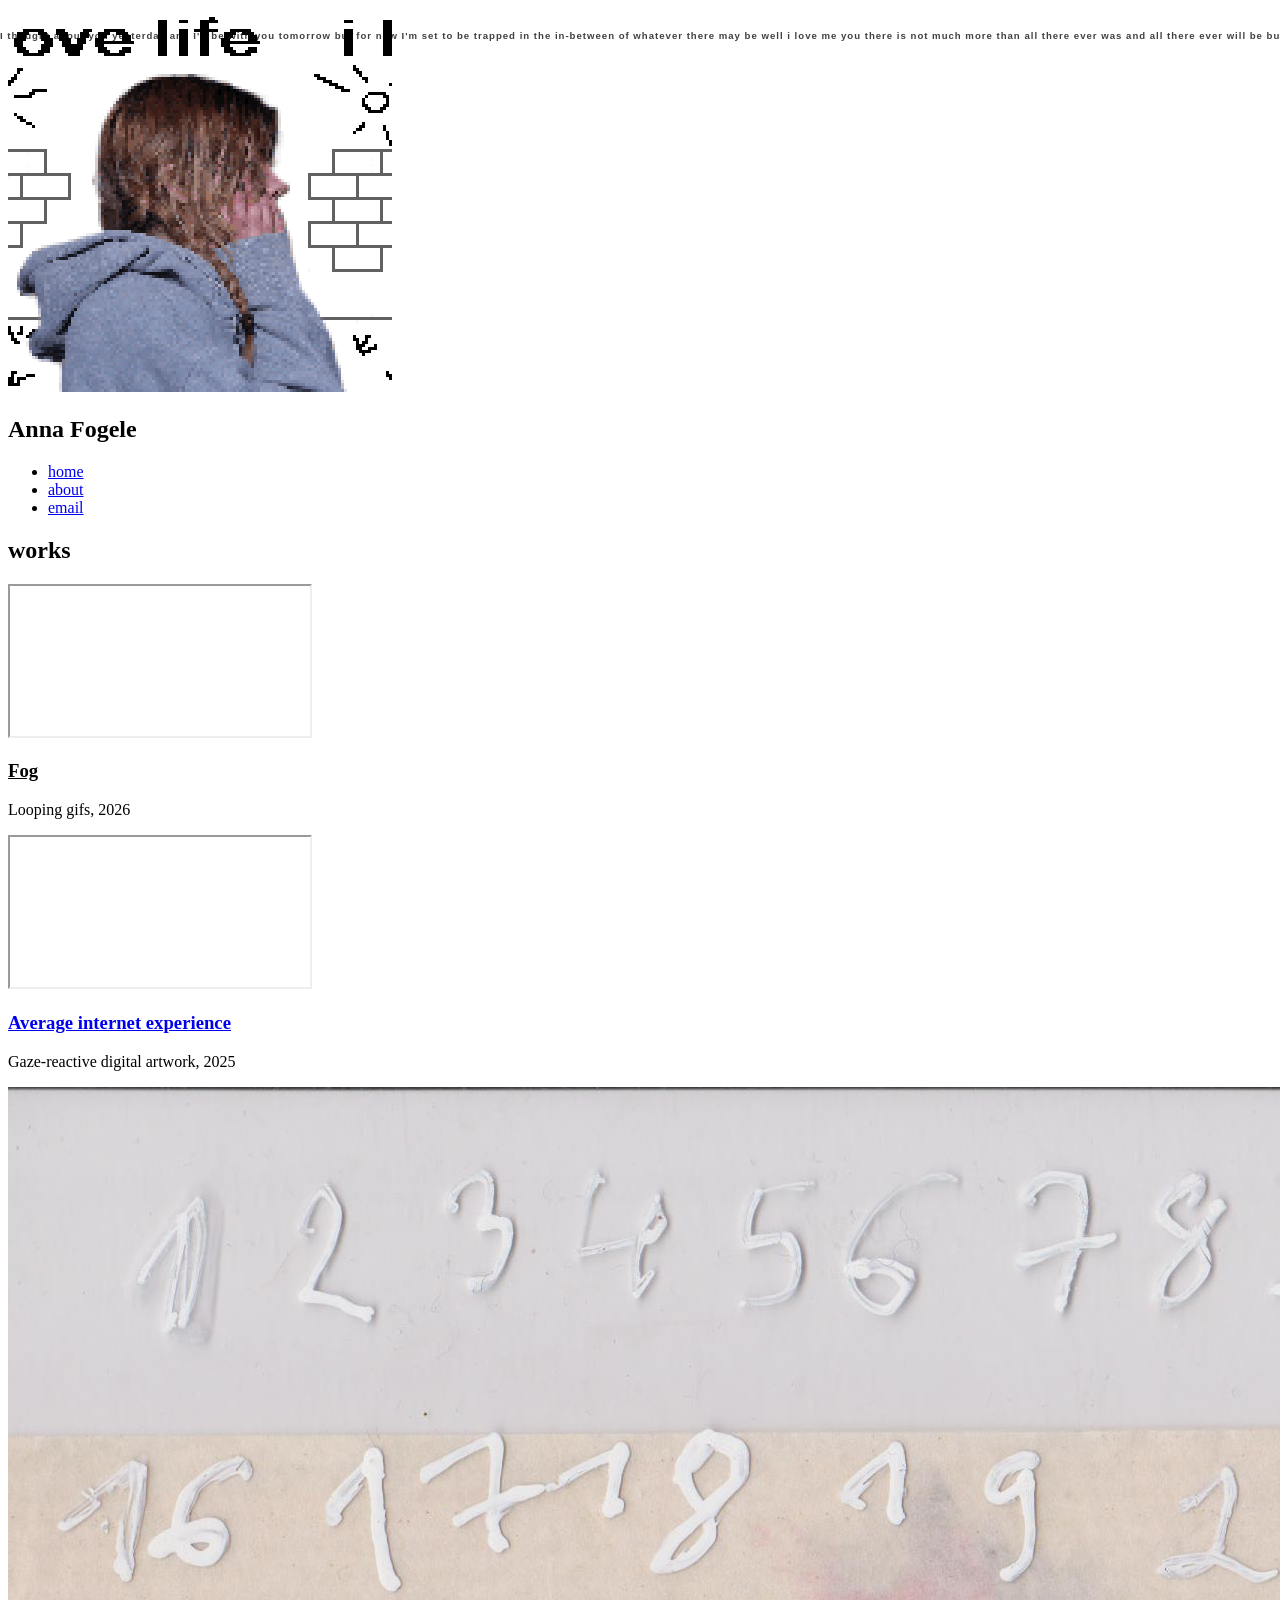
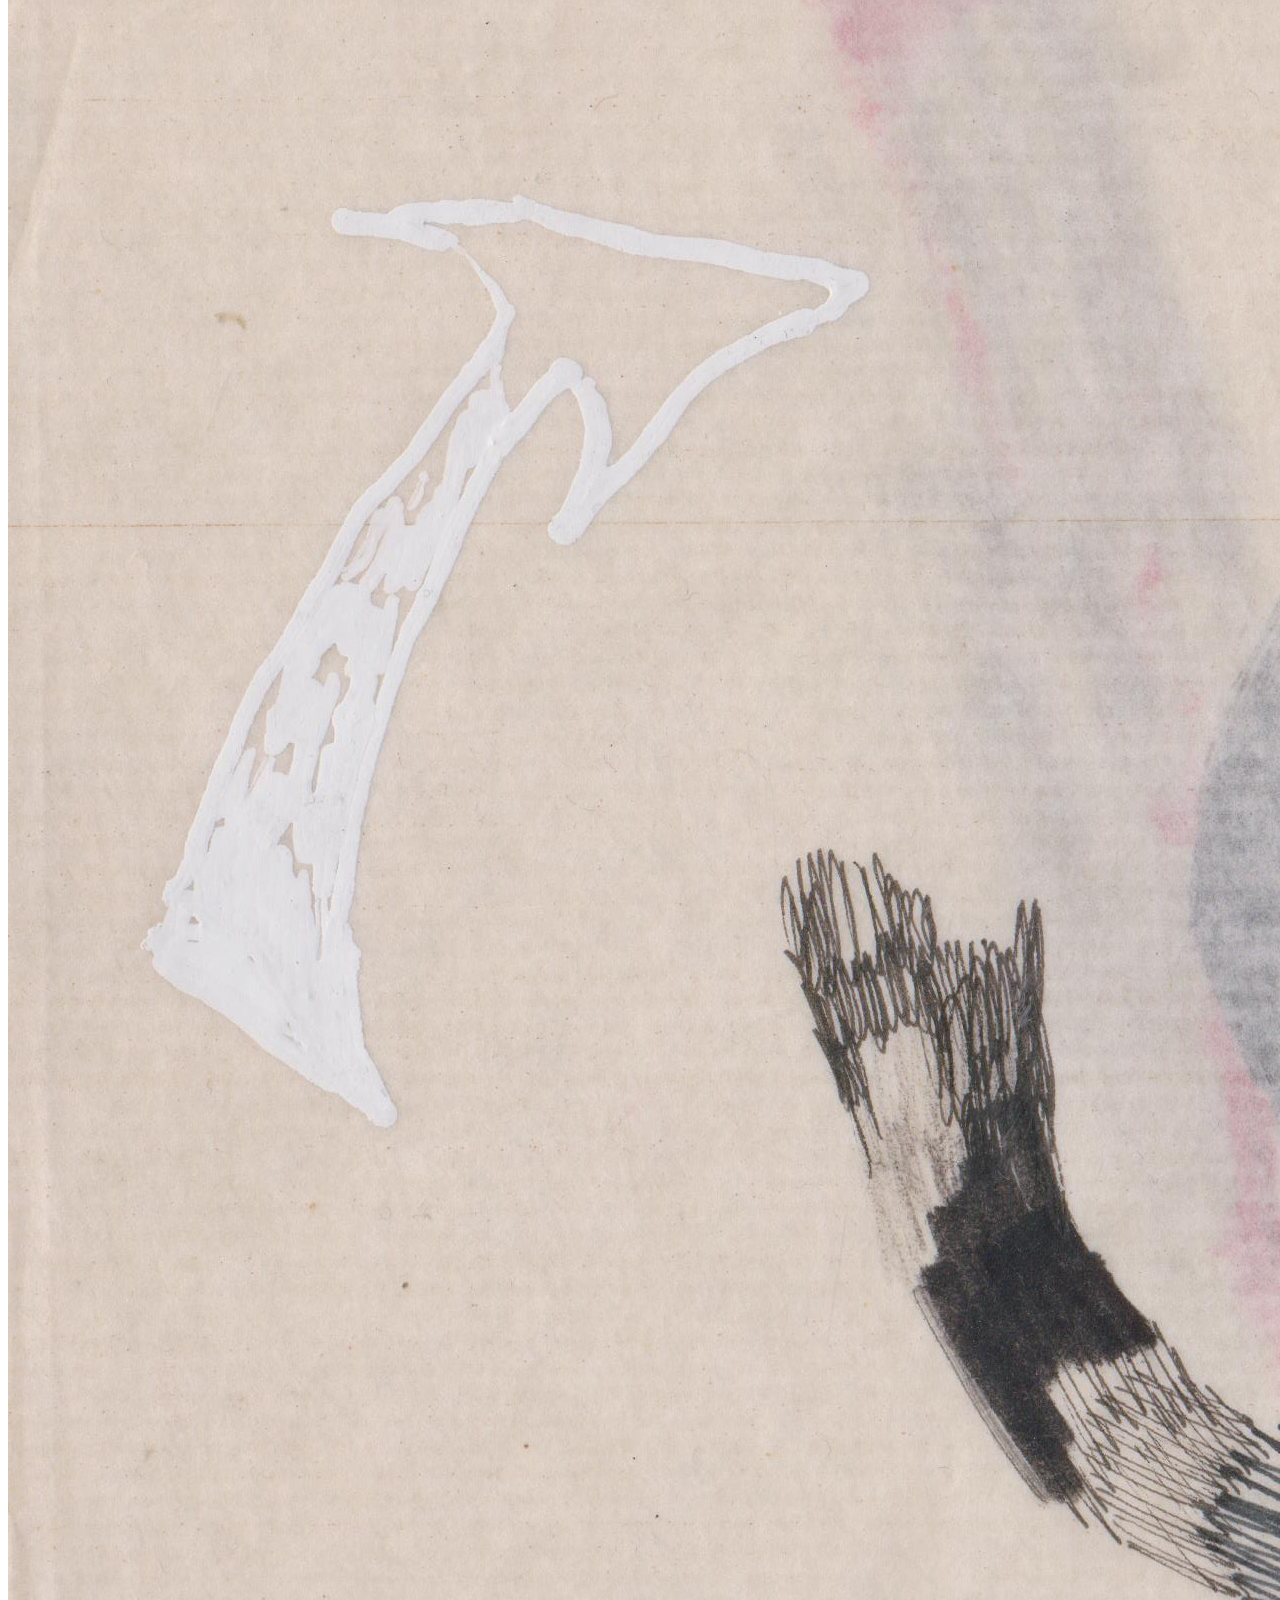
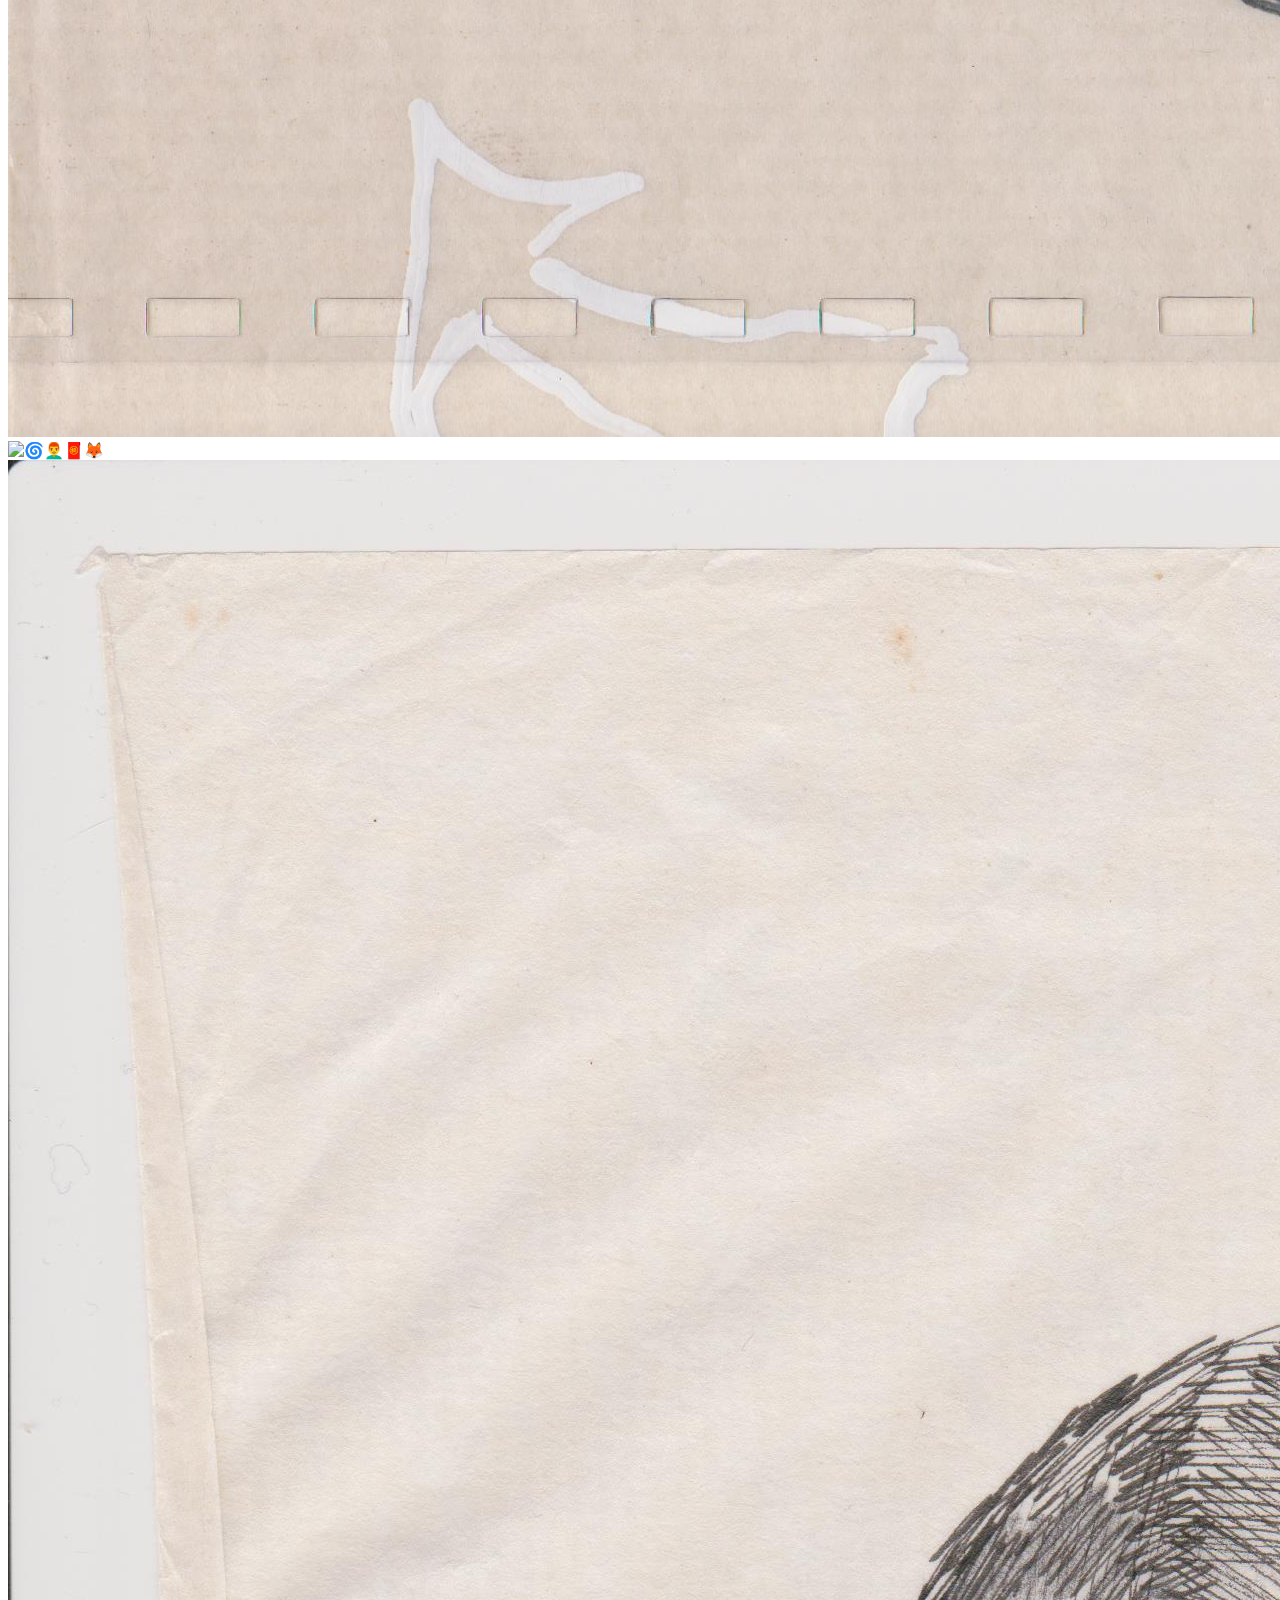
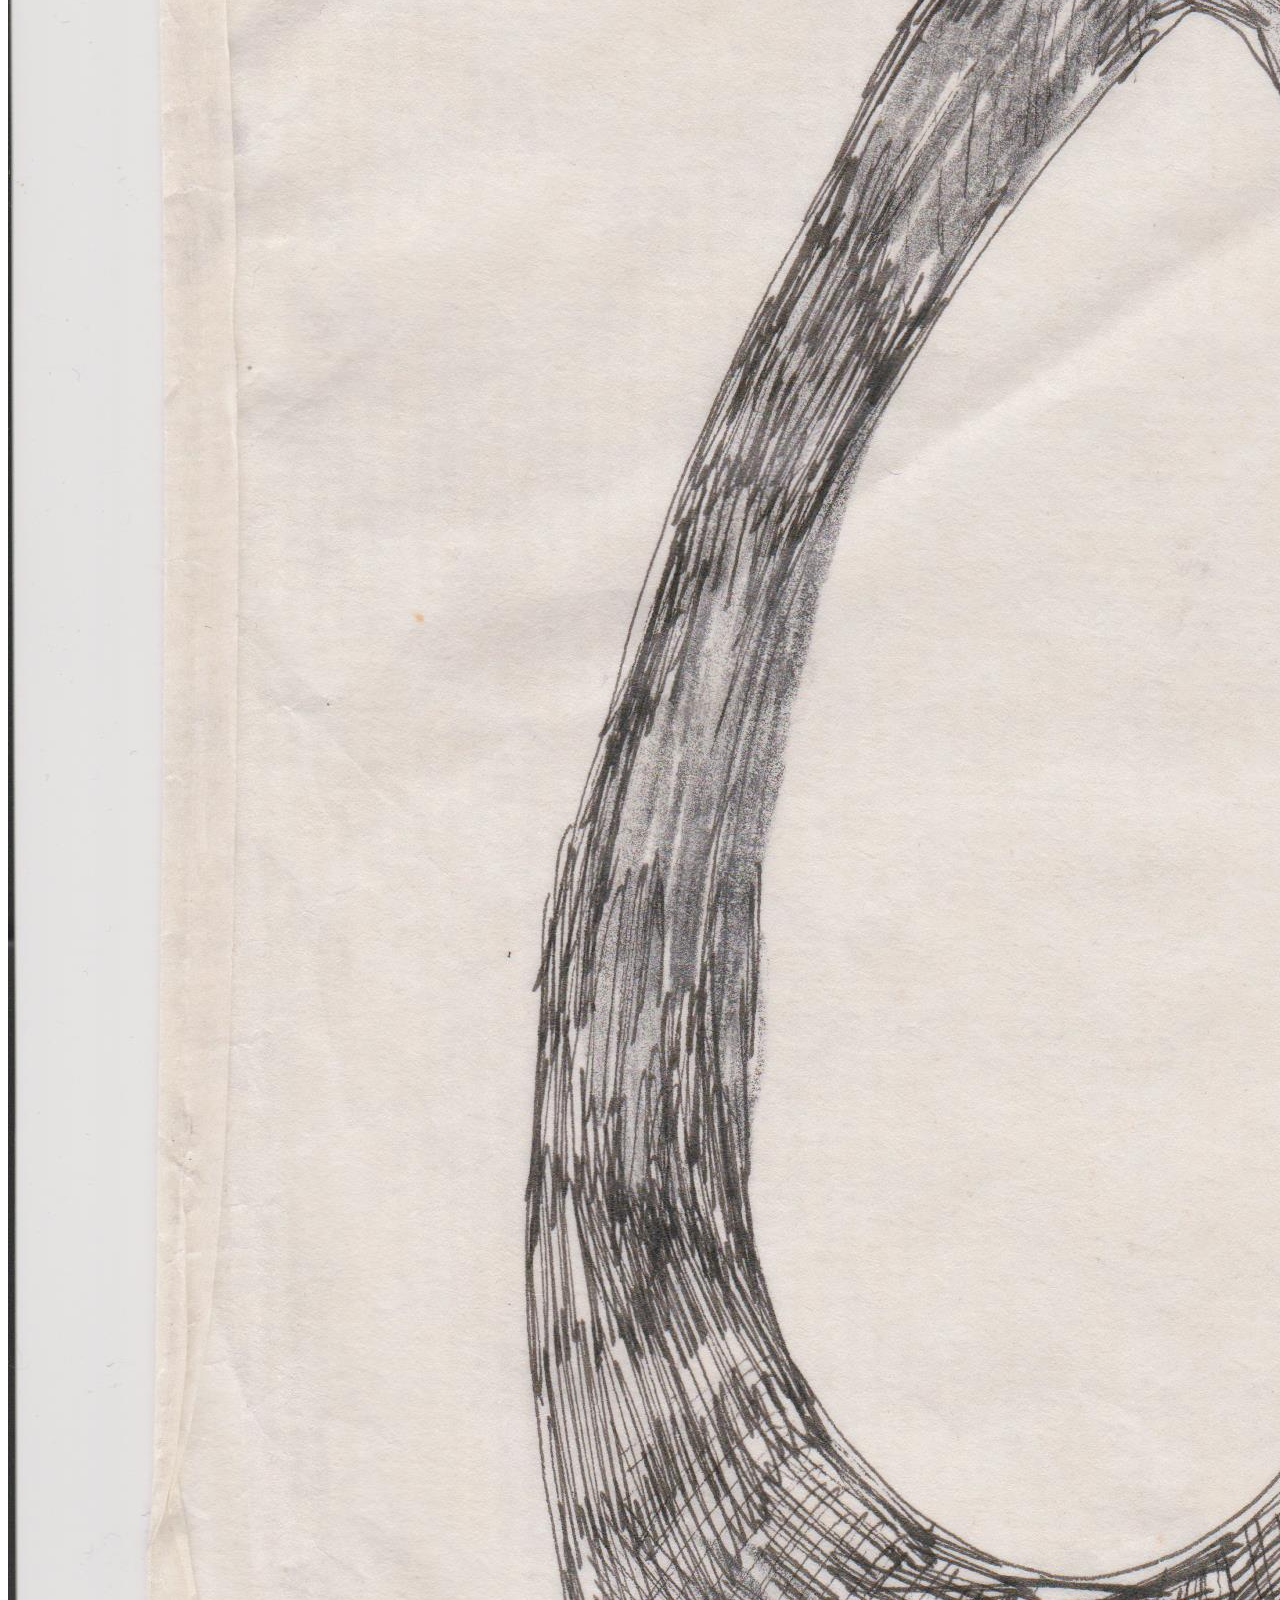
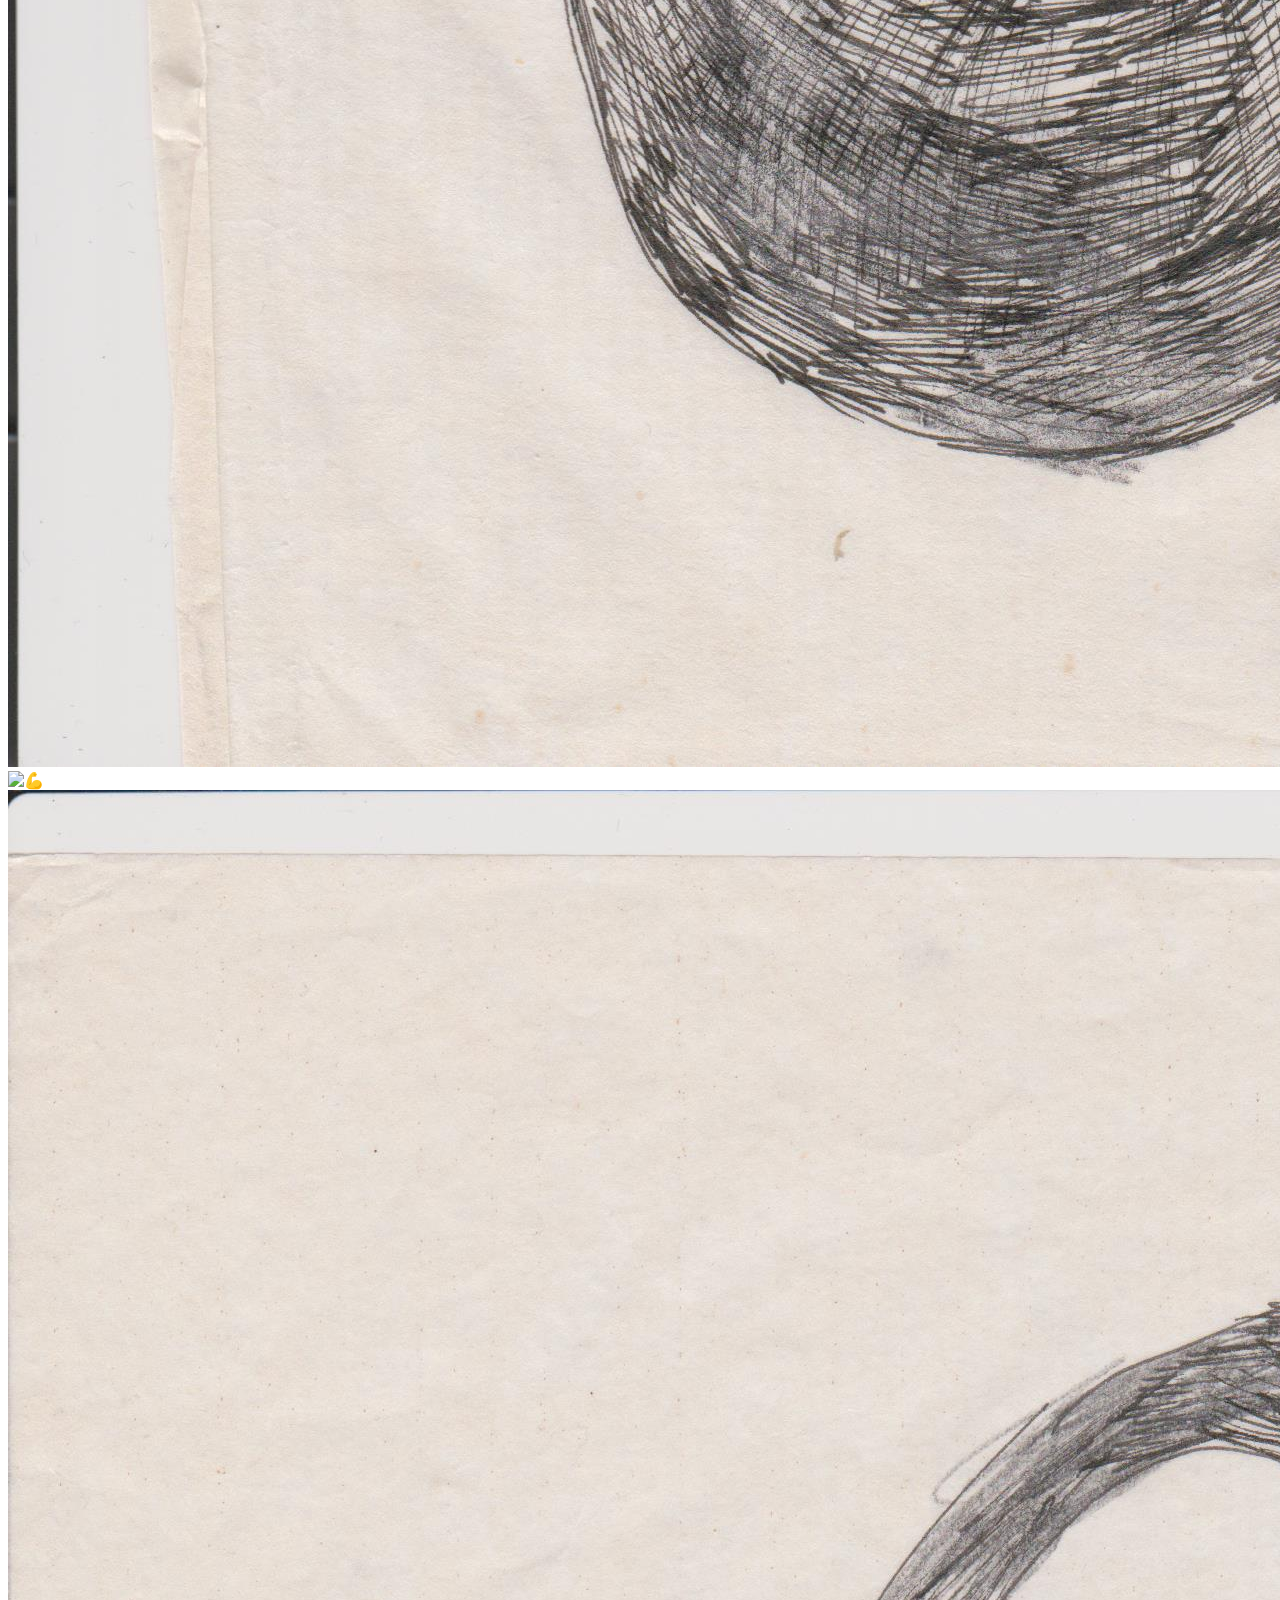
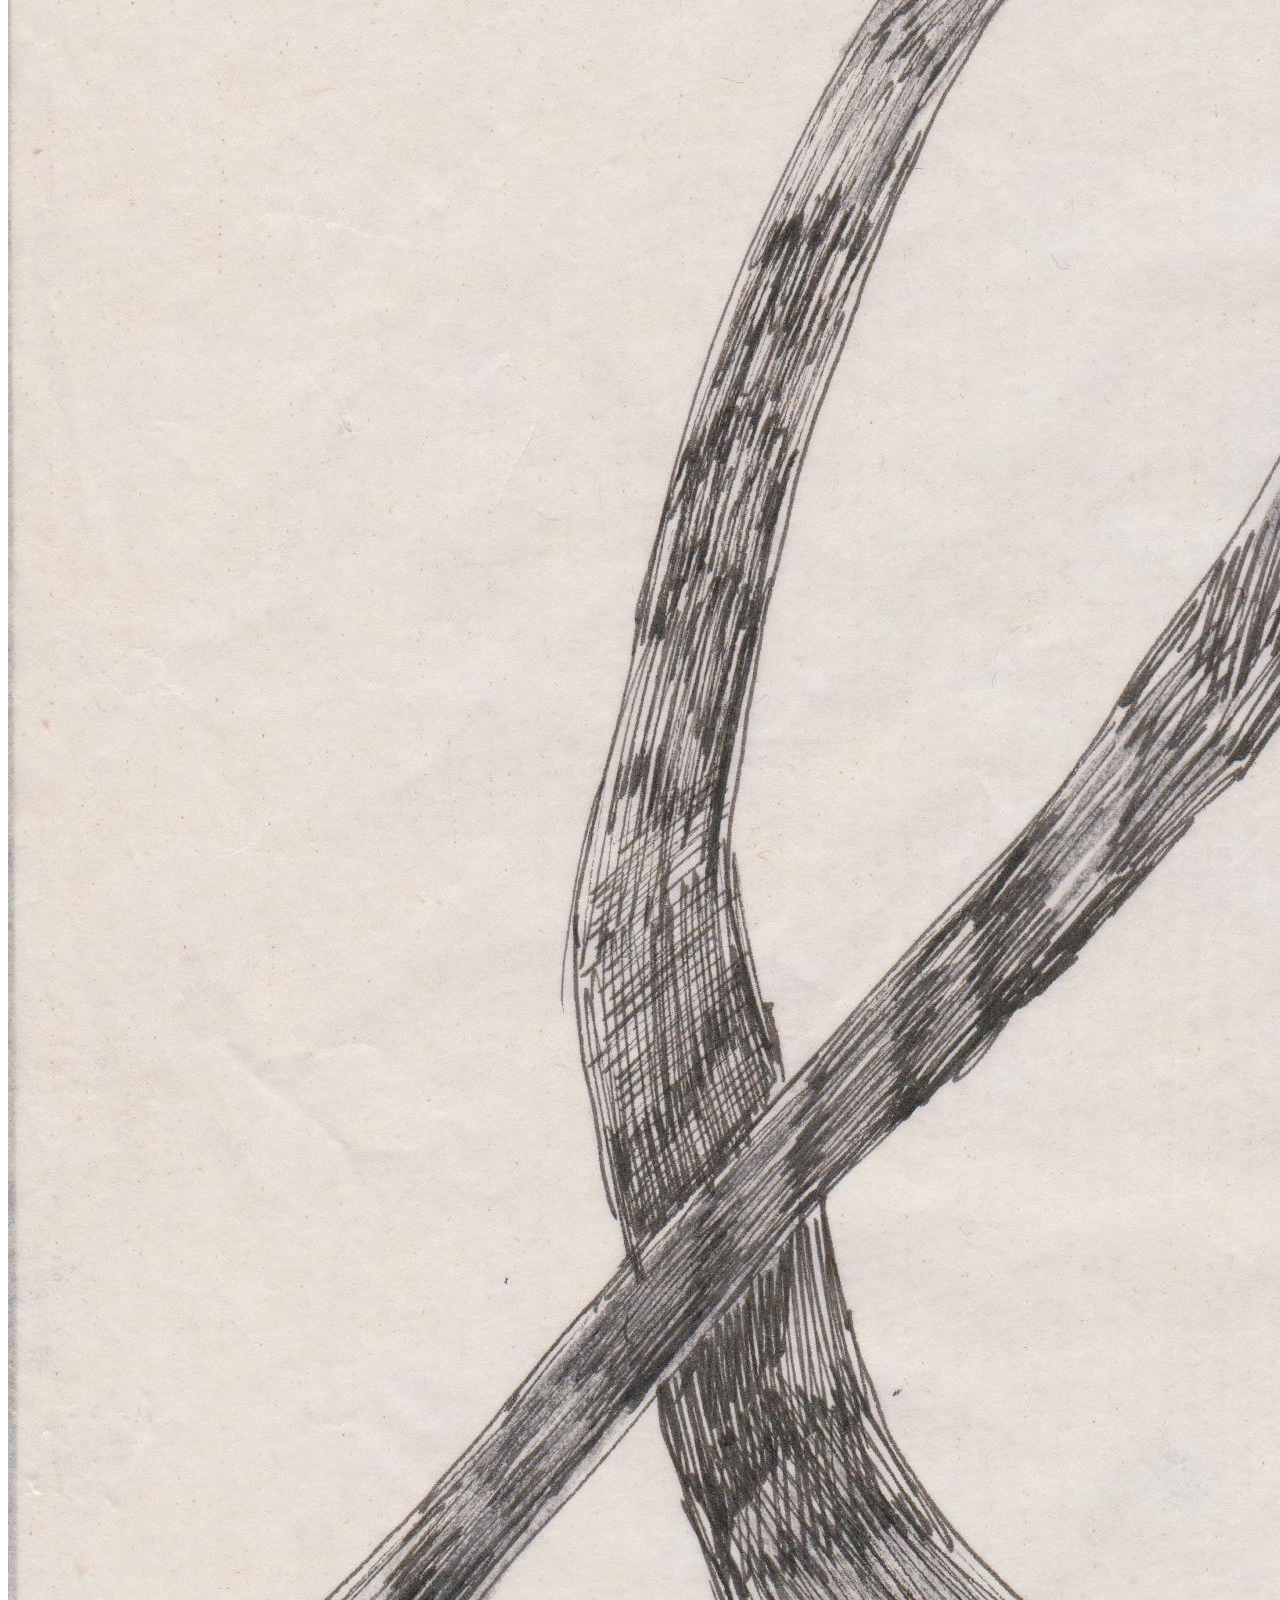
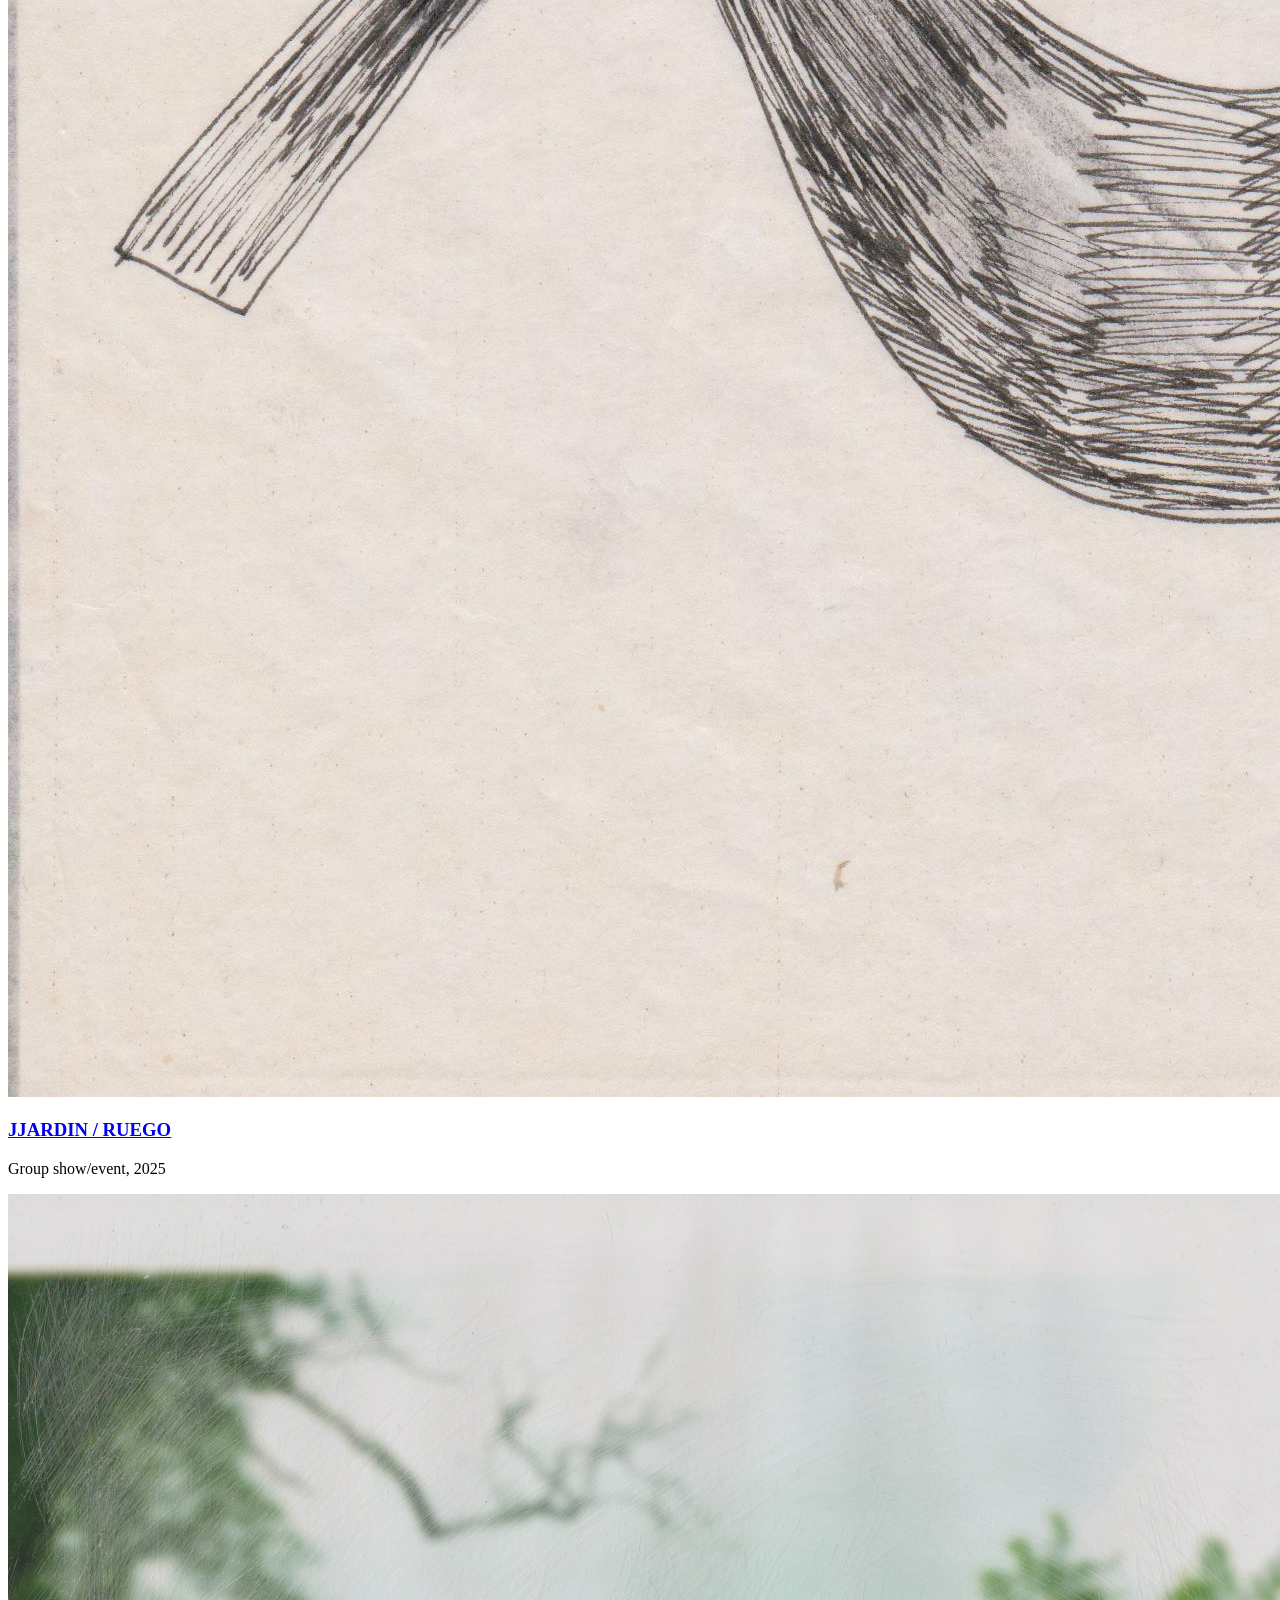
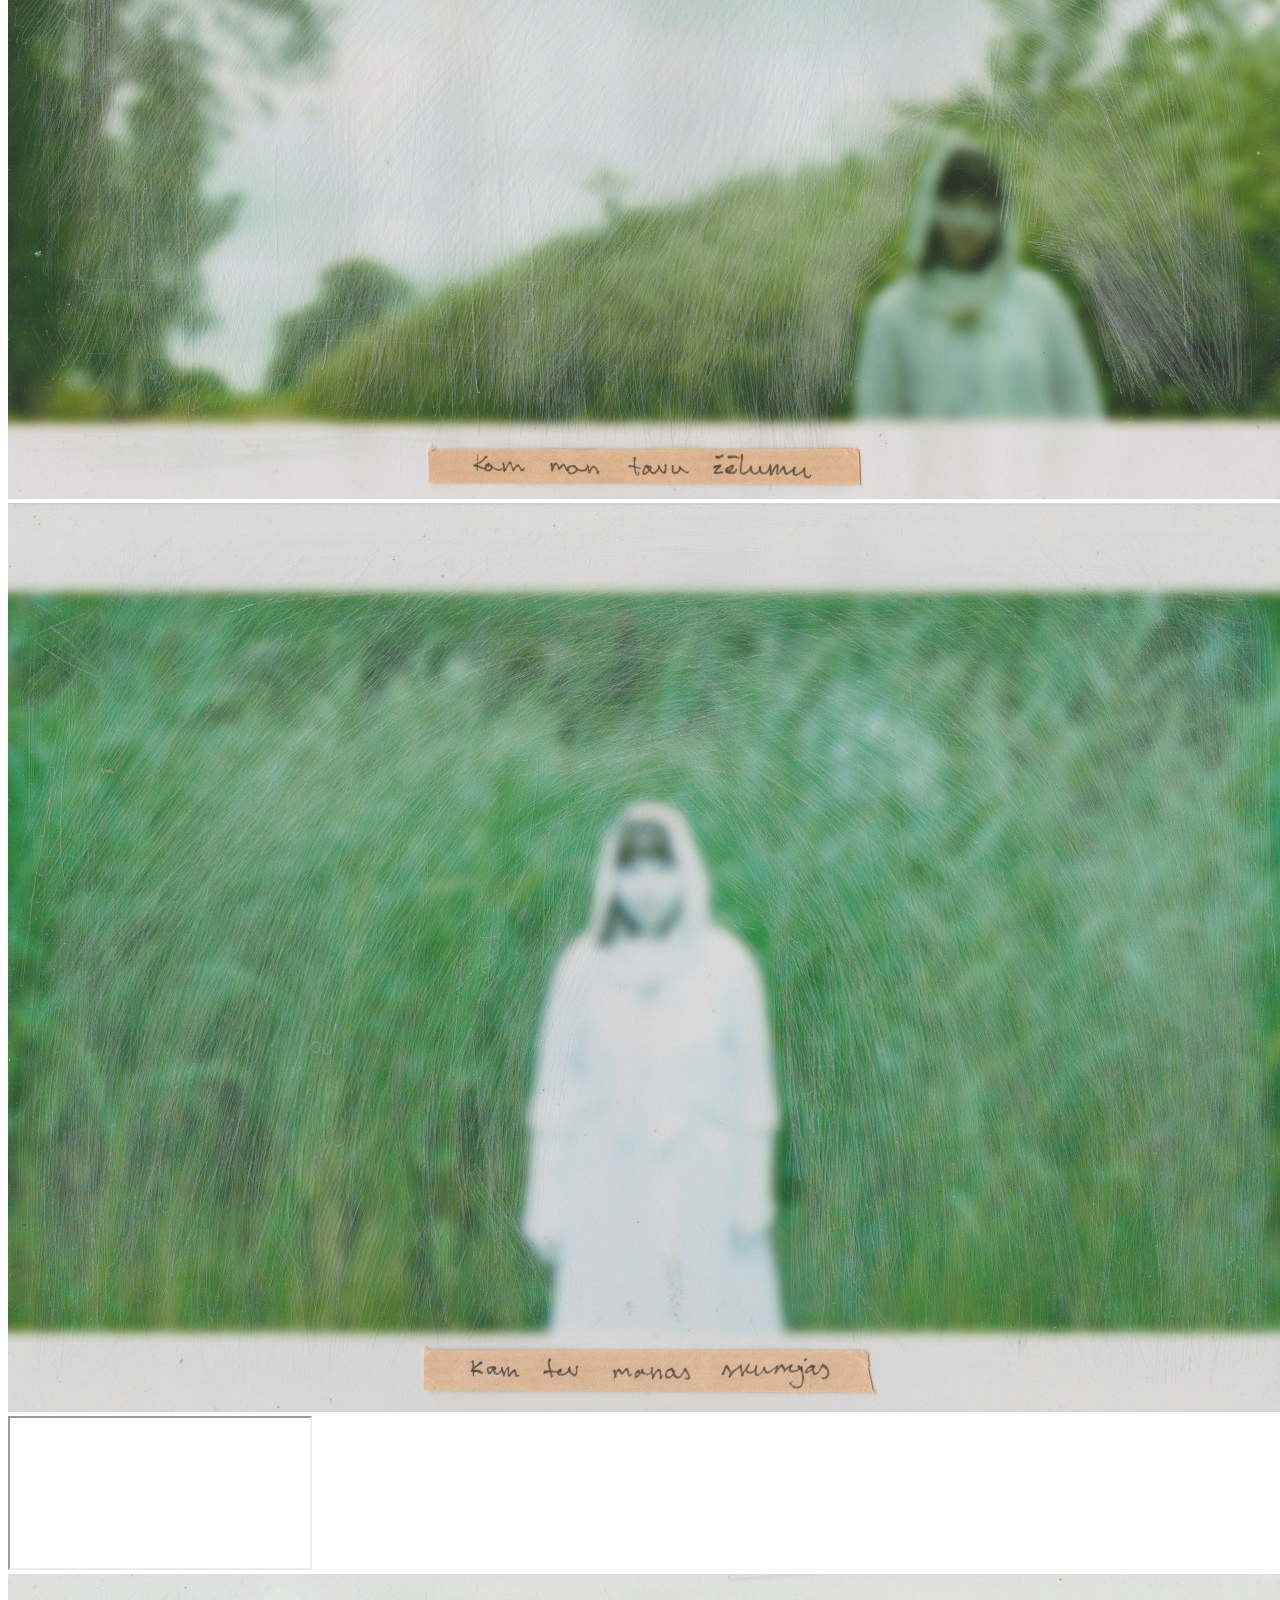
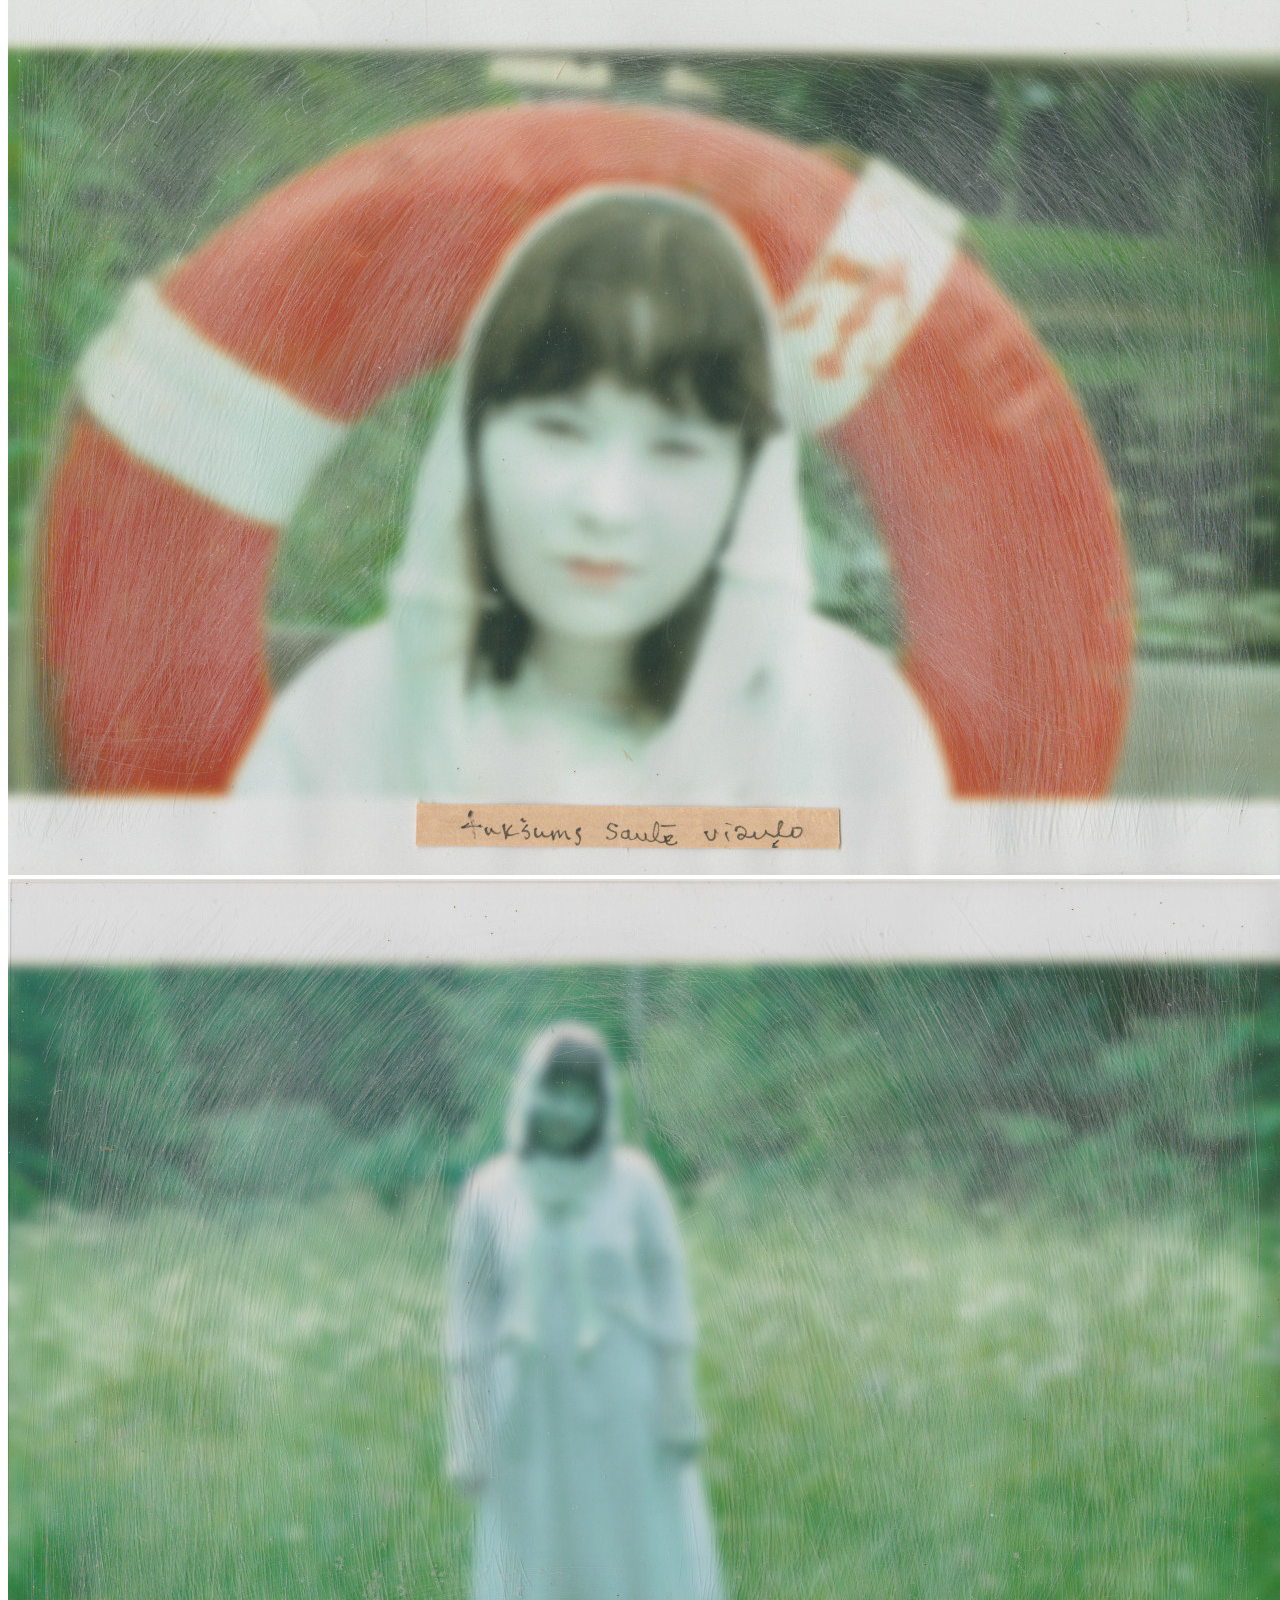
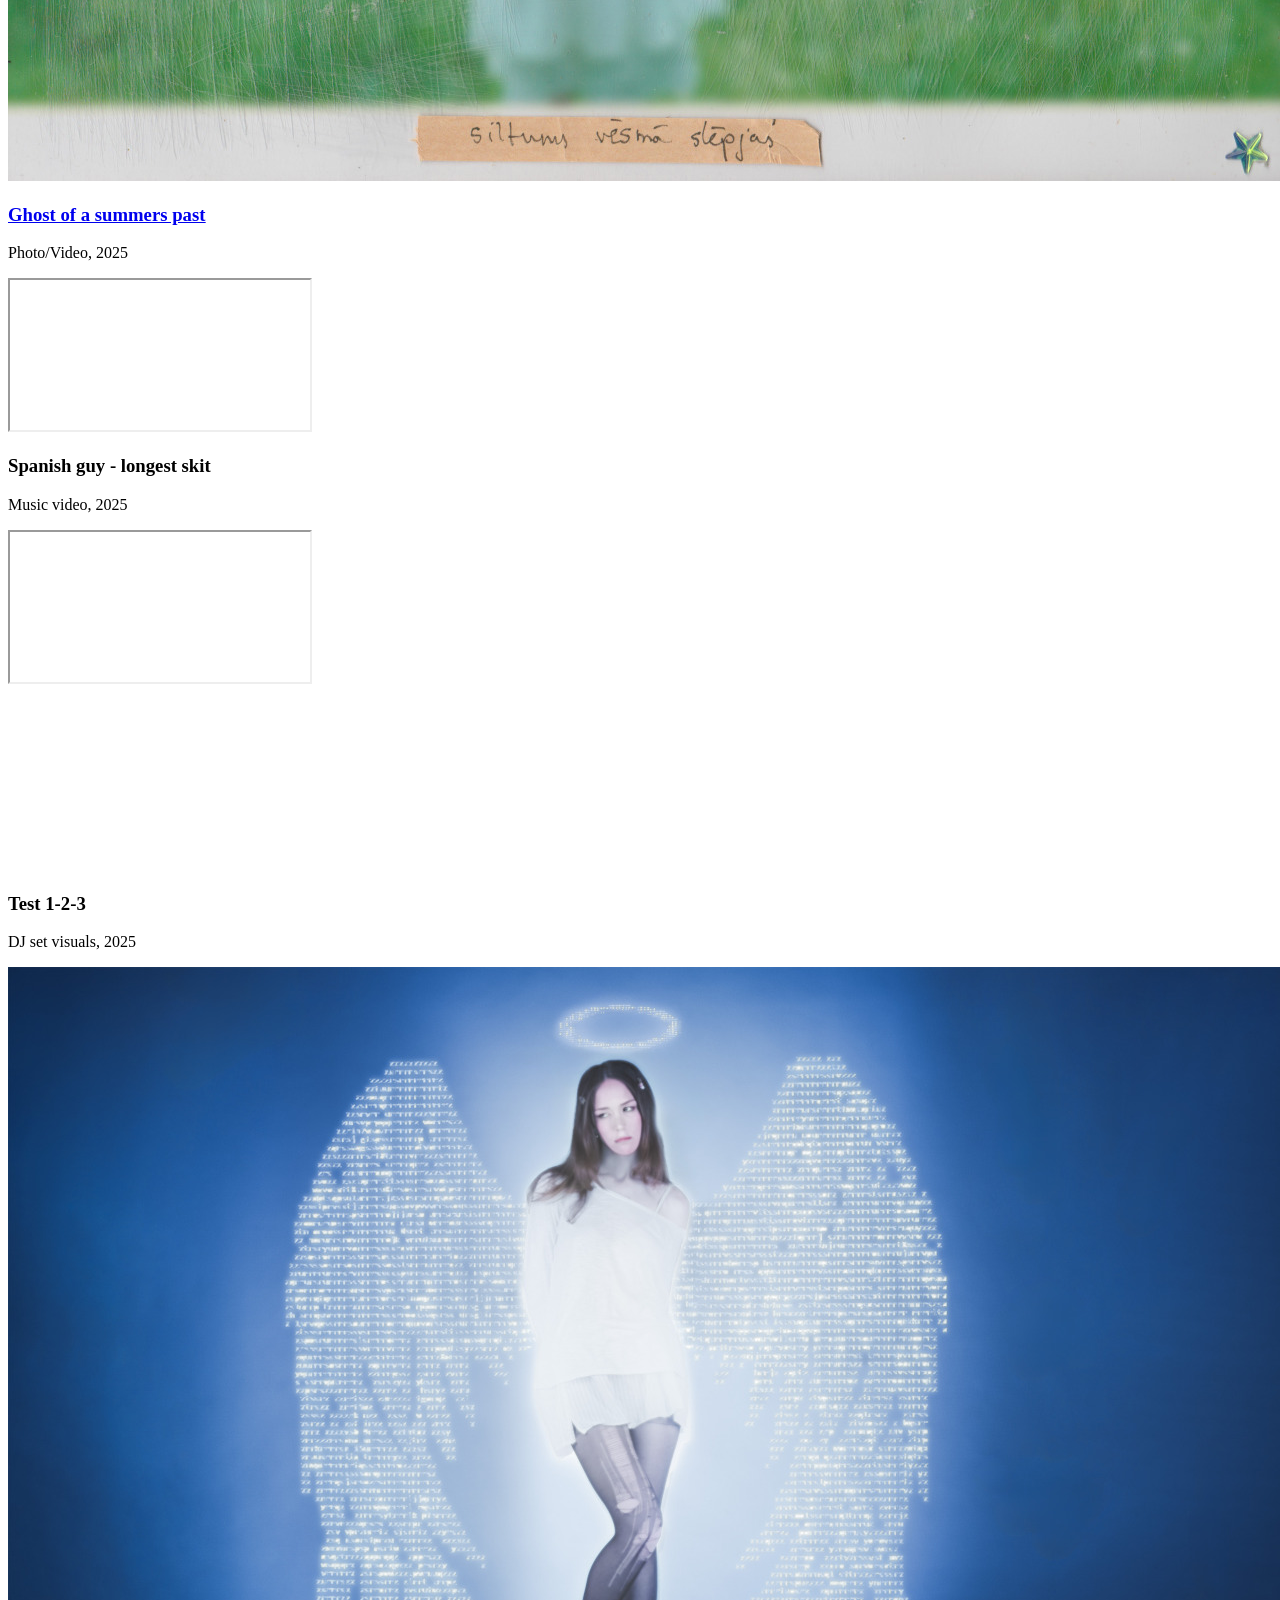
==== index.html @ 17af414e "uj wrong index bij" ====
<!DOCTYPE html>
<html lang="lv">
<head>
  <meta charset="UTF-8">
  <meta name="google-site-verification" content="Wlq3qAAF2EmN-ogofUCBIltF5YPpo65VdPgEthYdexg" />
  <meta name="author" content="Anna Fogele">
  <meta name="viewport" content="width=device-width, initial-scale=1.0">
  <title>Anna Fogele</title>
  <link rel="stylesheet" href="../css/style.css">
  <link href="https://fonts.googleapis.com/css2?family=Coral+Pixels&family=Rubik:wght@300;400;500;700&display=swap" rel="stylesheet">
  <link rel="icon" href="data:image/svg+xml,<svg xmlns='http://www.w3.org/2000/svg' viewBox='0 0 100 100'><text y='.9em' font-size='90'>♡</text></svg>">
  <style>
    /* quick inline fix for modal + any extra safeness — main styles are in style.css */
    .image-modal { transition: background 0.2s; }
  </style>
</head>

<body>


<div class="banner" style="position: fixed; top: 30px; left: 0; width: 100%; overflow: hidden; white-space: nowrap; pointer-events: none; z-index: 10; color: #000000c0; font-size: 0.6rem; letter-spacing: 1px; font-family: Arial, sans-serif; font-weight: bold;">
  <div class="banner-track" style="display: inline-block; animation: scrollBanner 30s linear infinite;">
    <span>I thought about you yesterday and I'll be with you tomorrow but for now I'm set to be trapped in the in-between of whatever there may be well i love me you there is not much more than all there ever was and all there ever will be but for now I'm set to be trapped by the what that is or whatever there may be oh well i love me you still &nbsp;&nbsp;&nbsp;&nbsp;&nbsp;</span><span>I thought about you yesterday and I'll be with you tomorrow but for now I'm set to be trapped in the in-between of whatever there may be well i love me you there is not much more than all there ever was and all there ever will be but for now I'm set to be trapped by the what that is or whatever there may be oh well i love me you still &nbsp;&nbsp;&nbsp;&nbsp;&nbsp;</span>
  </div>

</div>

<div class="site">
  <aside class="sidebar">
    <img src="../../assets/photomaterial/anna_fogele_galva1.gif" alt="" class="sidebar-gif">
    <h1 class="name">Anna Fogele</h1>
    <ul class="menu">
      <li><a href="index.html">home</a></li>
      <li>
        <a href="#" class="dropdown-toggle" id="aboutToggleBtn" onclick="toggleAboutMenu(event)">about</a>
        <div id="about-dropdown" class="dropdown-menu" style="display: none;">
          <p>Multimedial girl from Riga, Latvia.<br>Based in the here and now, on my way forever.</p>
        </div>
      </li>
      <li>
        <a href="#" class="dropdown-toggle" id="contactToggleBtn" onclick="toggleContactMenu(event)">email</a>
        <div id="contact-dropdown" class="dropdown-menu" style="display: none;">
       <span id="contact-email" style="cursor: pointer;">anna.fogele/e.10@gmail.com</span>
     <span id="copy-feedback" style="font-size: 0.7rem; margin-left: 8px; opacity: 0; transition: opacity 0.2s;">✓ copied!</span>
</div>
      </li>
    </ul>
  </aside>

  <main class="content">
    <h2 class="section-title">works</h2>

       <div class="project">
      <div class="video-wrap">
        <iframe
          src="https://player.mediadelivery.net/embed/666391/73d7380f-0f5d-4d51-898d-da37837c7d92?autoplay=true&loop=true&muted=true&preload=false&responsive=true"
          loading="lazy"
          allow="autoplay;encrypted-media;picture-in-picture;fullscreen;"
          allowfullscreen="true"></iframe>
      </div>
      <h3><u>Fog</u></h3>
      <p>Looping gifs, 2026</p>
    </div>
    
    <div class="project">
      <div class="video-wrap"> 
        <iframe src="https://player.mediadelivery.net/embed/666391/cc5a23eb-e67d-48ab-a052-fd097f337727?autoplay=false&loop=true&muted=true&preload=false&responsive=true" 
        loading="lazy" 
        allow="accelerometer;gyroscope;autoplay;encrypted-media;picture-in-picture;fullscreen;" 
        allowfullscreen="true"></iframe>
      </div>
      <h3><a href="p5.html">Average internet experience</a></h3>
      <p>Gaze-reactive digital artwork, 2025</p>
    </div>


    <div class="project">
      <div class="proj-img-vert">
        <img src="../../assets/images/1233.jpeg" alt="😌🌀" loading="lazy" decoding="async">
        <img src="../../assets/photomaterial/berlinizstad/MPNS1890.jpg" alt="🌀👨‍🦰🧧🦊" loading="lazy" decoding="async">
        <!-- trīs attēli rindā (a, 8, b) -->
        <div class="three-row">
          <img src="../../assets/photomaterial/berlinizstad/a.jpeg" alt="🌀👨‍🦰🧧🦊" loading="lazy" decoding="async">
          <img src="../../assets/photomaterial/berlinizstad/star.jpeg" alt="💪" loading="lazy" decoding="async">
          <img src="../../assets/photomaterial/berlinizstad/b.jpeg" alt="🌀👨‍🦰🧧🦊" loading="lazy" decoding="async">
        </div>
        
      </div>
      <h3><a href="jjardin-ruego.html"><u>JJARDIN / RUEGO</a></u></h3>
      <p>Group show/event, 2025</p>
    </div>

    <div class="project">
            <div class="proj-img-vert">
        <div class="two-row">
        <img src="../../assets/photomaterial/d1.jpg" alt="😴💤😵" loading="lazy" decoding="async">
        <img src="../../assets/photomaterial/d2.jpg" alt="👻🌸☁️" loading="lazy" decoding="async">
        </div>
      <div class="video-wrap"> 
        <iframe src="https://player.mediadelivery.net/embed/666391/ffa139ea-516d-4a44-ab79-b811ef5f37c0?autoplay=false&loop=true&muted=false&preload=false&responsive=true" 
        loading="lazy" 
        allow="accelerometer;gyroscope;autoplay;encrypted-media;picture-in-picture;fullscreen;" 
        allowfullscreen="true"></iframe>
      </div>

        <div class="two-row">
        <img src="../../assets/photomaterial/d3.jpg" alt="👻🎵🎤" loading="lazy" decoding="async">
        <img src="../../assets/photomaterial/d4.jpg" alt="🕸️💾👻" loading="lazy" decoding="async">
        </div>
      </div>
      <h3><a href="vasarasprakse.html"><u>Ghost of a summers past</u></a></h3>
      <p>Photo/Video, 2025</p>
    </div>
      
    <div class="project">
      <div class="video-wrap"> 
        <iframe src="https://player.mediadelivery.net/embed/666391/c0132cd7-c5d9-490f-a298-19caf361d60a?autoplay=false&loop=true&muted=false&preload=false&responsive=true" 
        loading="lazy" 
        allow="accelerometer;gyroscope;autoplay;encrypted-media;picture-in-picture;fullscreen;" 
        allowfullscreen="true"></iframe>
      </div>
      <h3>Spanish guy - longest skit</h3>
      <p>Music video, 2025</p>
    </div>

   <!--  <div class="project">
      <div class="proj-img-vert">
        <img src="../../assets/images/thumbnail.jpg" alt="thumbnail" loading="lazy" decoding="async">
      </div>
      <h3>How far can i run?</h3>
      <p>Video, 2025</p>
    </div>-->

    <div class="project">
      <div class="video-wrap"> 
        <iframe src="https://player.mediadelivery.net/embed/666391/d7bafae6-3467-43a3-9f8c-85db0e4662f5?autoplay=false&loop=true&muted=true&preload=false&responsive=true" 
        loading="lazy" 
        allow="accelerometer;gyroscope;autoplay;encrypted-media;picture-in-picture;fullscreen;" 
        allowfullscreen="true"></iframe>
      </div>
      <iframe loading="lazy" width="100%" height="166" scrolling="no" frameborder="no" allow="autoplay" src="https://w.soundcloud.com/player/?url=https%3A//soundcloud.com/meitene2002/hear-me-out-dj-set&color=%23ff5500&auto_play=false&hide_related=true&show_comments=false&show_user=false&show_reposts=false&show_teaser=false" style="margin-bottom: 1rem;"></iframe>
      <h3>Test 1-2-3</h3>
      <p>DJ set visuals, 2025</p>
    </div>

    <div class="project">
      <div class="proj-img-vert">
        <img src="../../assets/images/elza.jpg" alt="👼☁️🕊️✨🤍" loading="lazy" decoding="async">
      </div>
      <h3>Angel Elza</h3>
      <p>Digital photography, 2024</p>
    </div>

    <div class="project">
  <video class="project-video" autoplay loop muted playsinline>
  <source src="../../assets/photomaterial/cscc/screen4.mp4" type="video/mp4">
    </video>
      <h3><a href="paleolithic-examples.html"><u>Paleolithic Examples of Live Broadcast</u></a></h3>
      <p>Group project, 2025</p>
    </div>

    <div class="project">
      <div class="proj-img-vert">
        <img src="../../assets/images/emo downscaled33.jpg" alt="😵‍💫✨🔡" loading="lazy" decoding="async">
      </div>
      <h3>E - emo Latvija</h3>
      <p>Digital graphics, 2024</p>
    </div>

    <div class="project">
      <div class="proj-img-vert">
        <img src="../../assets/images/asaru-krelles.jpg" alt="😭🤭" loading="lazy" decoding="async">
      </div>
      <h3>Letiņu sekss</h3>
      <p>Digital graphics, 2024</p>
    </div>
      
    <div class="project">
      <div class="video-wrap"> 
        <iframe src="https://player.mediadelivery.net/embed/666391/0173a6b3-8f85-4735-8754-d8bba68cd785?autoplay=false&loop=true&muted=false&preload=false&responsive=true" 
        loading="lazy" 
        allow="accelerometer;gyroscope;autoplay;encrypted-media;picture-in-picture;fullscreen;" 
        allowfullscreen="true"></iframe>
      </div>
      <h3>Dzirnavu iela 24</h3>
      <p>Stop motion animation, 2022</p>
    </div>

    <div class="project">
      <div class="video-wrap"> 
        <iframe src="https://player.mediadelivery.net/embed/666391/b43e16bb-3eb7-4068-a13f-a259c1a30b4b?autoplay=false&loop=false&muted=false&preload=false&responsive=true" 
        loading="lazy" 
        allow="accelerometer;gyroscope;autoplay;encrypted-media;picture-in-picture;fullscreen;" 
        allowfullscreen="true"></iframe>
      </div>
      <h3>RIGA///I FILM MY FRIENDS</h3>
      <p>High School diploma work, 2022</p>
    </div>
    

    <footer class="footer">
      <p>&copy; 2026 Anna Fogele</p>
      <div class="social">
        <a href="https://www.instagram.com/mudzis/">Instagram</a>
        <a href="https://www.youtube.com/@ann-03">Youtube</a>
        <a href="https://soundcloud.com/meitene2002">Soundcloud</a>
      </div>
    </footer>
  </main>
</div>

<div id="image-modal" class="image-modal" style="display: none;">
  <button id="modal-prev" class="modal-nav left" aria-label="Previous"></button>
  <img id="modal-image" src="" alt="Full view" onclick="closeImageModal()">
  <button id="modal-next" class="modal-nav right" aria-label="Next"></button>
</div>

<a href="#" id="top">// BACK TO TOP BUTTON //</a> 

<script>
// ========== IMAGE MODAL WITH PER-PROJECT NAVIGATION ==========
function closeImageModal() {
  const modal = document.getElementById('image-modal');
  modal.style.display = 'none';
  const img = document.getElementById('modal-image');
  img.src = '';
  modal._group = null;
  modal._index = null;
}

function openImageModalFromElement(imgEl) {
  const modal = document.getElementById('image-modal');
  const modalImg = document.getElementById('modal-image');
  const project = imgEl.closest('.project');
  const imgs = project ? Array.from(project.querySelectorAll('.proj-img-vert img')) : [];
  modal._group = imgs.map(i => i.src);
  modal._index = imgs.indexOf(imgEl);
  if (modal._index === -1) modal._index = 0;
  modalImg.src = modal._group[modal._index] || imgEl.src;
  modalImg.alt = imgEl.alt || '';
  modal.style.display = 'flex';
  updateNavButtons();
}

function showImageAt(index) {
  const modal = document.getElementById('image-modal');
  const modalImg = document.getElementById('modal-image');
  if (!modal._group) return;
  if (index < 0) index = 0;
  if (index >= modal._group.length) index = modal._group.length - 1;
  modal._index = index;
  modalImg.src = modal._group[modal._index];
}

function nextImage() {
  const modal = document.getElementById('image-modal');
  if (!modal._group) return;
  if (modal._index < modal._group.length - 1) {
    showImageAt(modal._index + 1);
  }
}

function prevImage() {
  const modal = document.getElementById('image-modal');
  if (!modal._group) return;
  if (modal._index > 0) {
    showImageAt(modal._index - 1);
  }
}

function updateNavButtons() {
  const modal = document.getElementById('image-modal');
  const prev = document.getElementById('modal-prev');
  const next = document.getElementById('modal-next');
  if (!modal._group || modal._group.length <= 1) {
    prev.style.display = 'none';
    next.style.display = 'none';
  } else {
    prev.style.display = 'block';
    next.style.display = 'block';
  }
}

// ========== IMAGE DRAG-TO-ZOOM ==========

document.getElementById('image-modal').addEventListener('click', function(e) {
  if (e.target === this) closeImageModal();
});

document.addEventListener('keydown', e => {
  const modal = document.getElementById('image-modal');
  if (modal.style.display !== 'none') {
    if (e.key === 'Escape') closeImageModal();
    if (e.key === 'ArrowLeft') prevImage();
    if (e.key === 'ArrowRight') nextImage();
  }
});

document.addEventListener('DOMContentLoaded', () => {
  document.querySelectorAll('.proj-img-vert img').forEach(image => {
    image.style.cursor = 'zoom-in';
    image.addEventListener('click', e => {
      e.stopPropagation();
      openImageModalFromElement(e.currentTarget);
    });
  });

  // hook up modal nav buttons
  const prevBtn = document.getElementById('modal-prev');
  const nextBtn = document.getElementById('modal-next');
  prevBtn.addEventListener('click', function(e) { e.stopPropagation(); prevImage(); });
  nextBtn.addEventListener('click', function(e) { e.stopPropagation(); nextImage(); });
});

// ========== DROPDOWNS: About on left, Contact on right ==========
function toggleAboutMenu(event) {
  event.preventDefault();
  const about = document.getElementById('about-dropdown');
  const contact = document.getElementById('contact-dropdown');
  const isOpen = about.style.display === 'block';
  // close the other one
  contact.style.display = 'none';
  if (isOpen) {
    about.style.display = 'none';
    about.style.left = '';
    about.style.right = '';
    about.style.position = '';
    about.style.top = '';
    about.style.zIndex = '';
    about.style.transform = '';
  } else {
    const rect = event.currentTarget.getBoundingClientRect();
    if (window.innerWidth <= 767) {
      // on mobile, keep the dropdown as absolute inside the li and center it under the link
      about.style.position = 'absolute';
      about.style.left = '50%';
      about.style.transform = 'translateX(-50%)';
      about.style.top = '100%';
      about.style.zIndex = 300;
    } else {
      about.style.position = '';
      about.style.left = '';
      about.style.right = '';
      about.style.top = '';
      about.style.transform = '';
    }
    about.style.display = 'block';
  }
}

function toggleContactMenu(event) {
  event.preventDefault();
  const about = document.getElementById('about-dropdown');
  const contact = document.getElementById('contact-dropdown');
  const isOpen = contact.style.display === 'block';
  about.style.display = 'none';
  if (isOpen) {
    contact.style.display = 'none';
    contact.style.left = '';
    contact.style.right = '';
    contact.style.top = '';
    contact.style.position = '';
    contact.style.zIndex = '';
  } else {
    const rect = event.currentTarget.getBoundingClientRect();
    if (window.innerWidth <= 767) {
      contact.style.position = 'fixed';
      contact.style.left = '8px';
      contact.style.right = '8px';
      contact.style.top = (rect.bottom + 6) + 'px';
      contact.style.zIndex = 300;
    } else {
      contact.style.position = 'fixed';
      contact.style.left = rect.left + 'px';
      contact.style.top = rect.bottom + 'px';
      contact.style.right = '';
      contact.style.zIndex = 300;
    }
    contact.style.display = 'block';
  }
}

// Click outside closes any open dropdown
document.addEventListener('click', function(e) {
  if (!e.target.closest('.menu li')) {
    document.querySelectorAll('.dropdown-menu').forEach(m => m.style.display = 'none');
  }
});

// Prevent closing when clicking inside dropdown content itself
document.querySelectorAll('.dropdown-menu').forEach(menu => {
  menu.addEventListener('click', (e) => e.stopPropagation());
});
// Make email copyable with "copied!" feedback
const emailSpan = document.getElementById('contact-email');
const feedbackSpan = document.getElementById('copy-feedback');

if (emailSpan) {
  emailSpan.addEventListener('click', (e) => {
    e.stopPropagation();
    const email = emailSpan.innerText.trim();
    navigator.clipboard.writeText(email).then(() => {
      // Show "copied!" briefly
      feedbackSpan.style.opacity = '1';
      setTimeout(() => {
        feedbackSpan.style.opacity = '0';
      }, 1000);
    }).catch(err => console.warn('Copy failed:', err));
  });
}
// ========== BACK TO TOP BUTTON FADE ==========
window.addEventListener('scroll', () => {
  const topBtn = document.getElementById('top');
  if (topBtn) {
    topBtn.style.opacity = window.scrollY > 300 ? '1' : '0';
  }


  // Optional: prevent event bubbling from dropdown content clicks to avoid global close

  });

// Reset dropdown positions when resizing to avoid off-screen states
window.addEventListener('resize', () => {
  document.querySelectorAll('.dropdown-menu').forEach(m => {
    m.style.display = 'none';
    m.style.left = '';
    m.style.right = '';
    m.style.top = '';
    m.style.position = '';
    m.style.zIndex = '';
  });
});
</script>

</body>
</html>
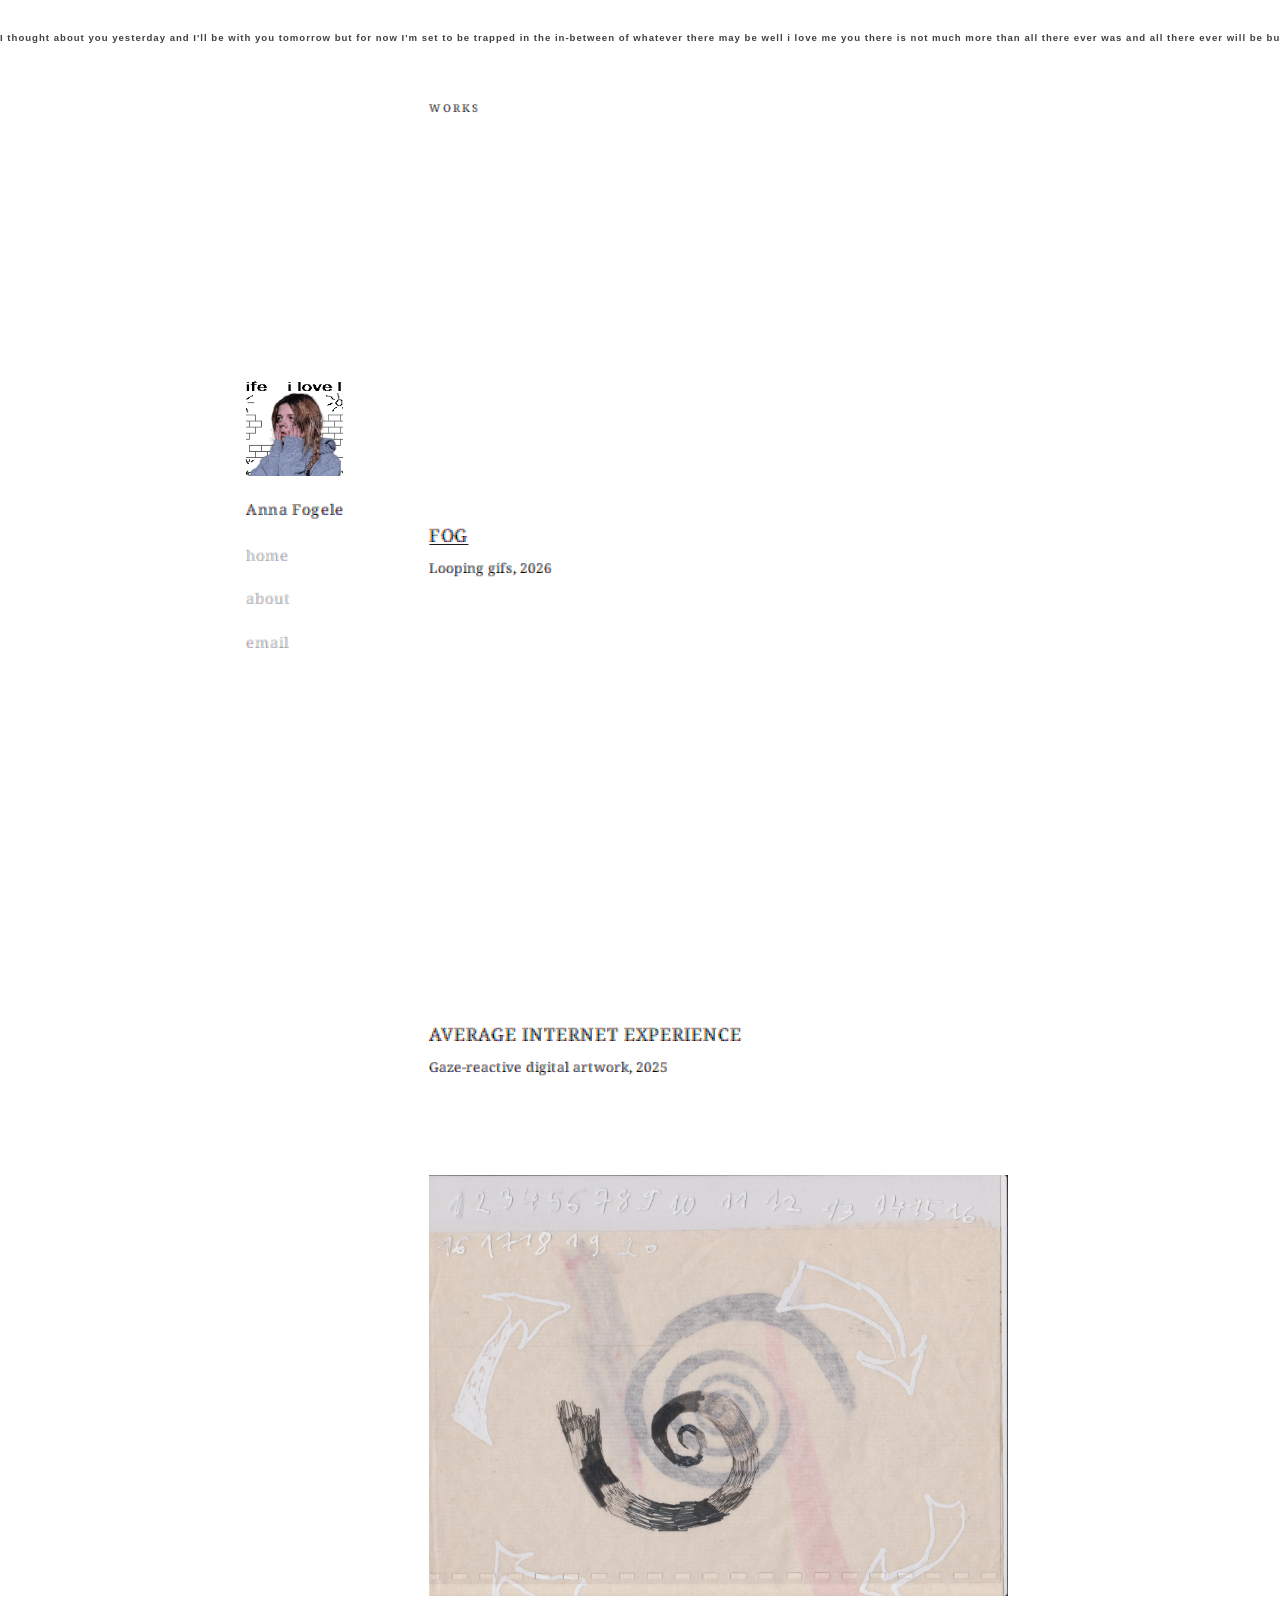
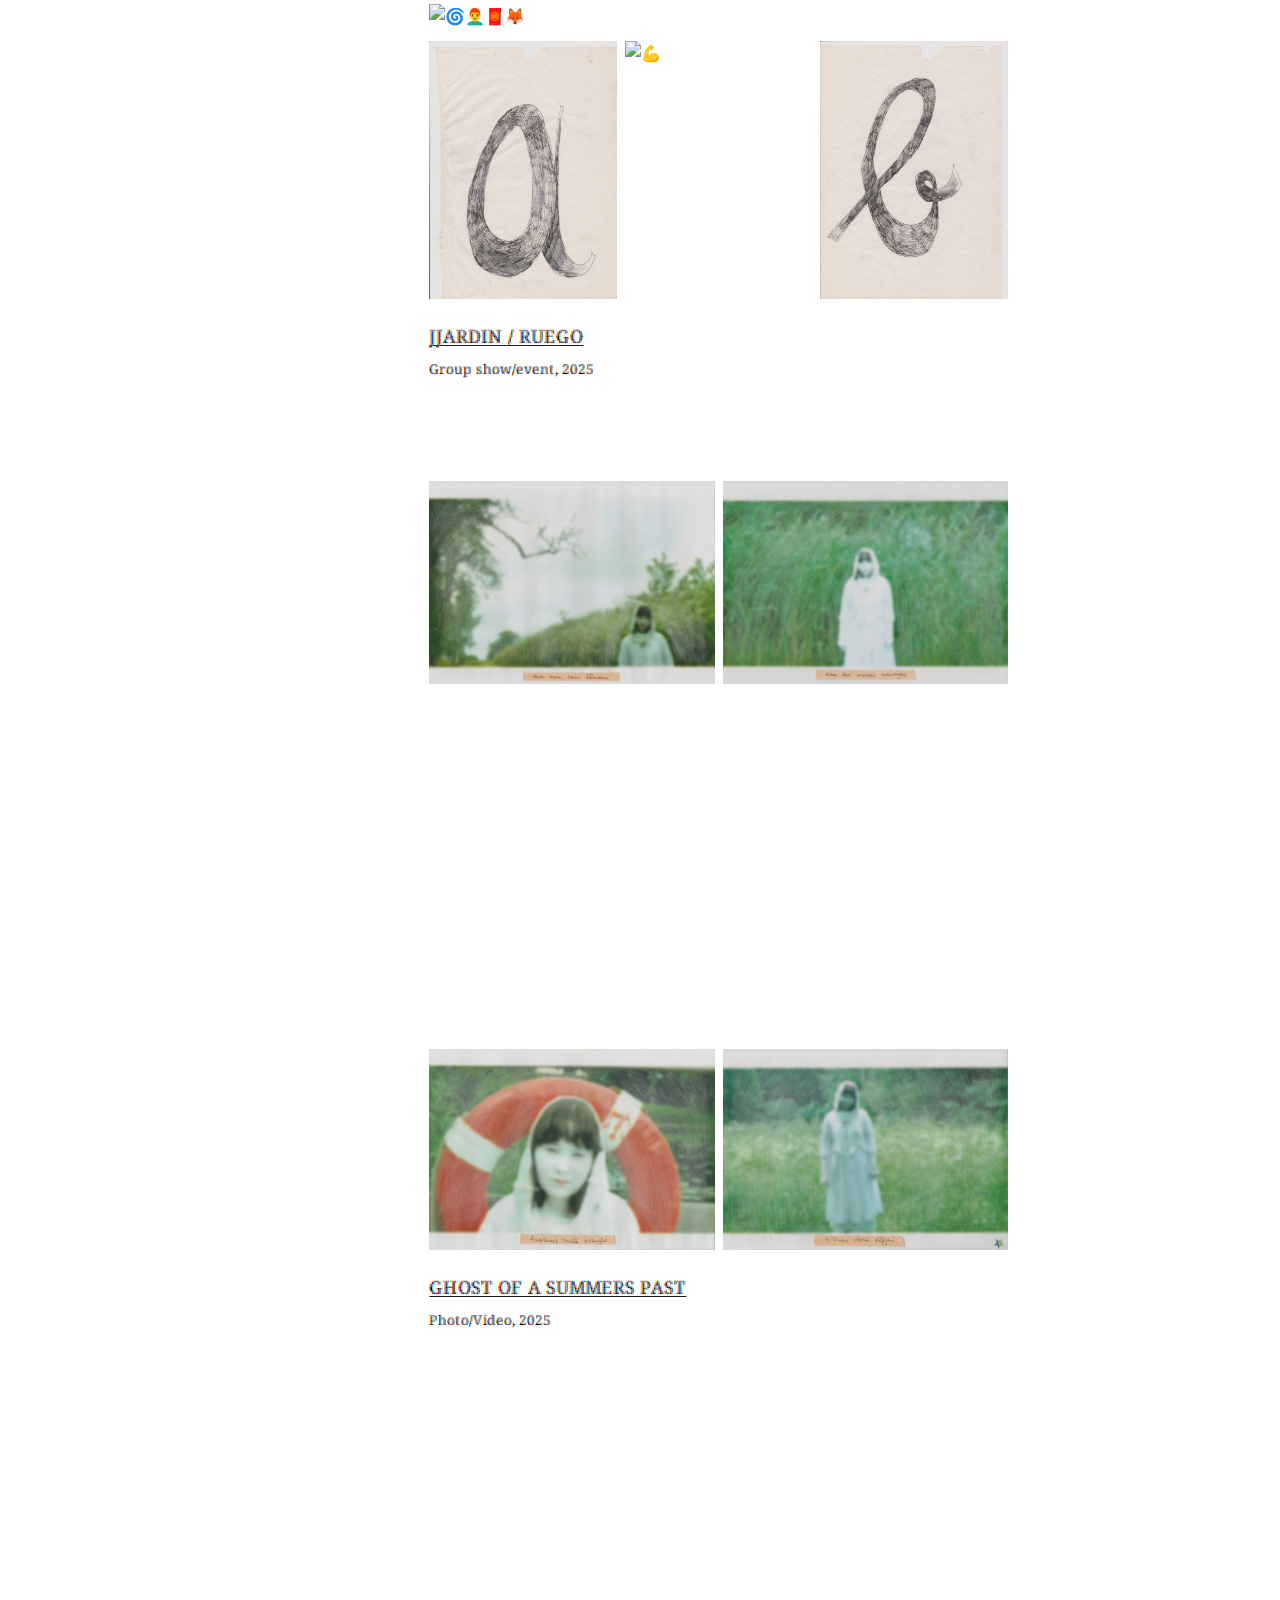
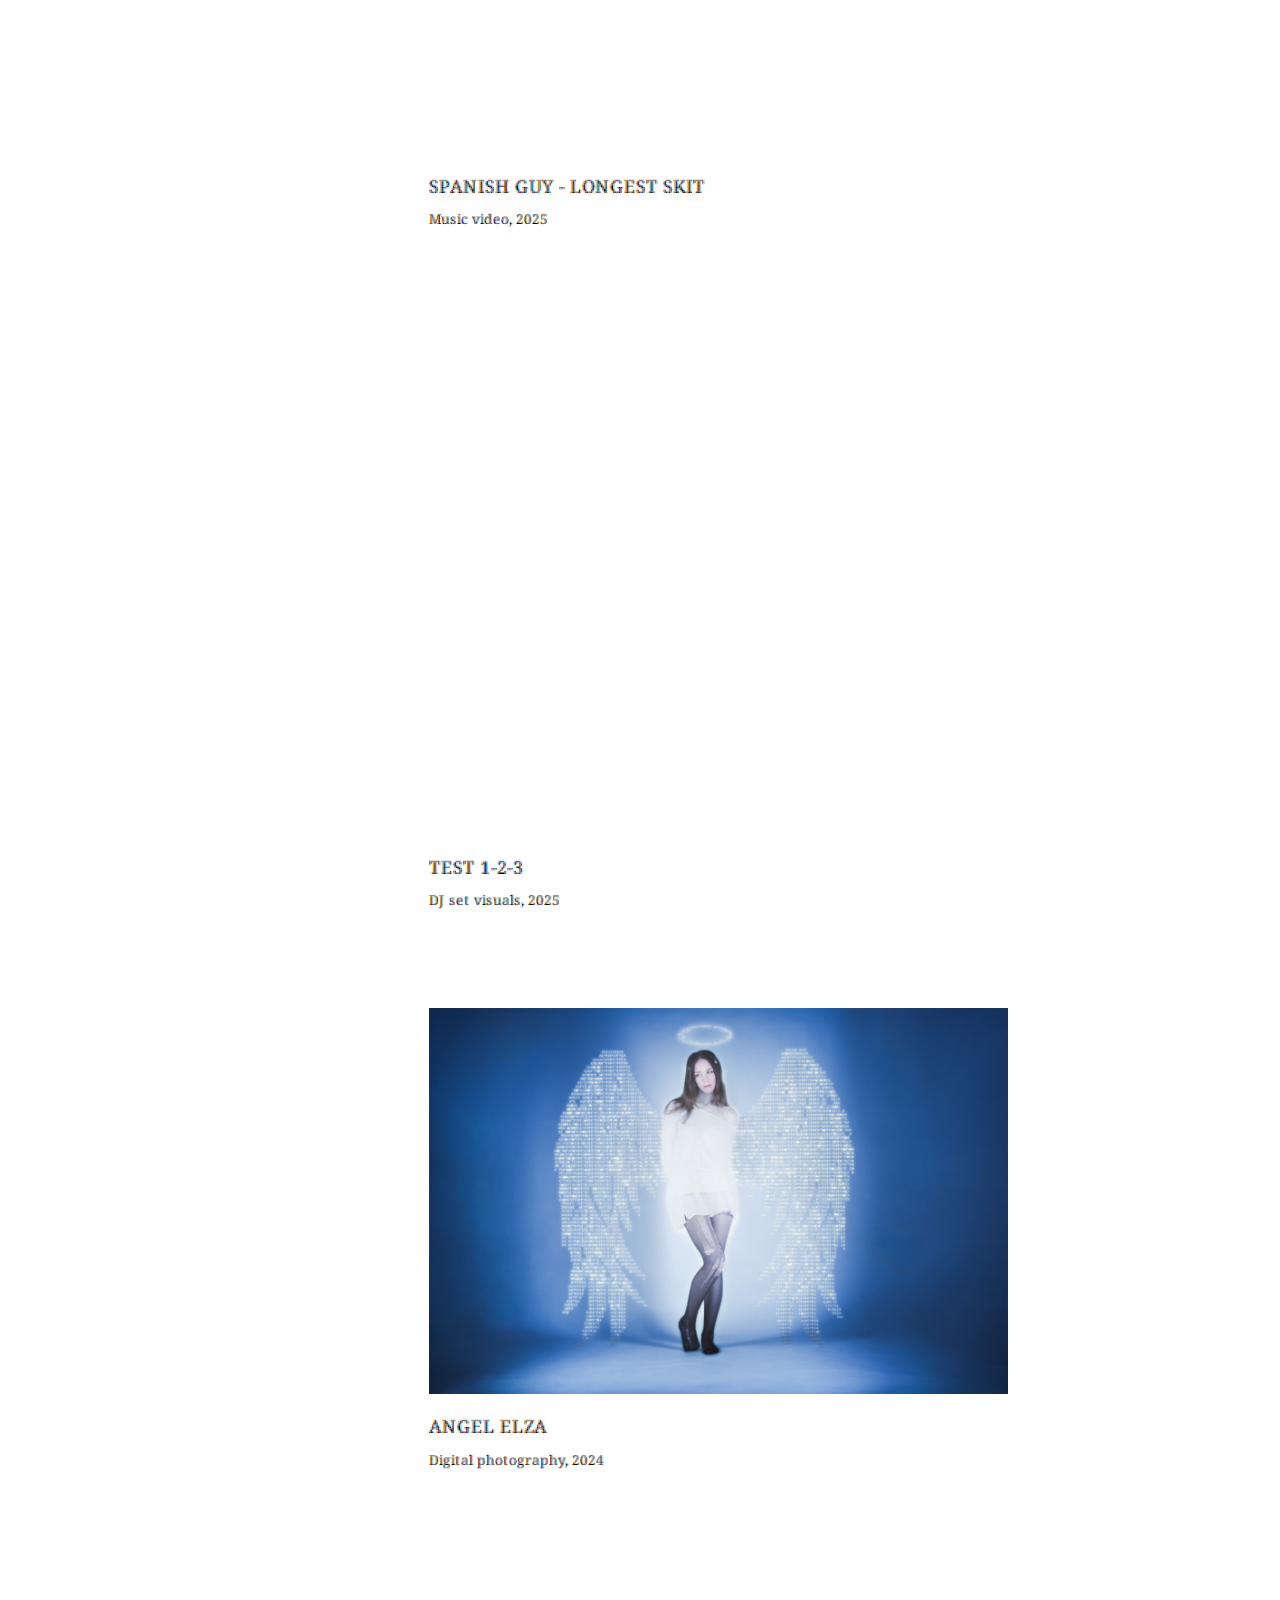
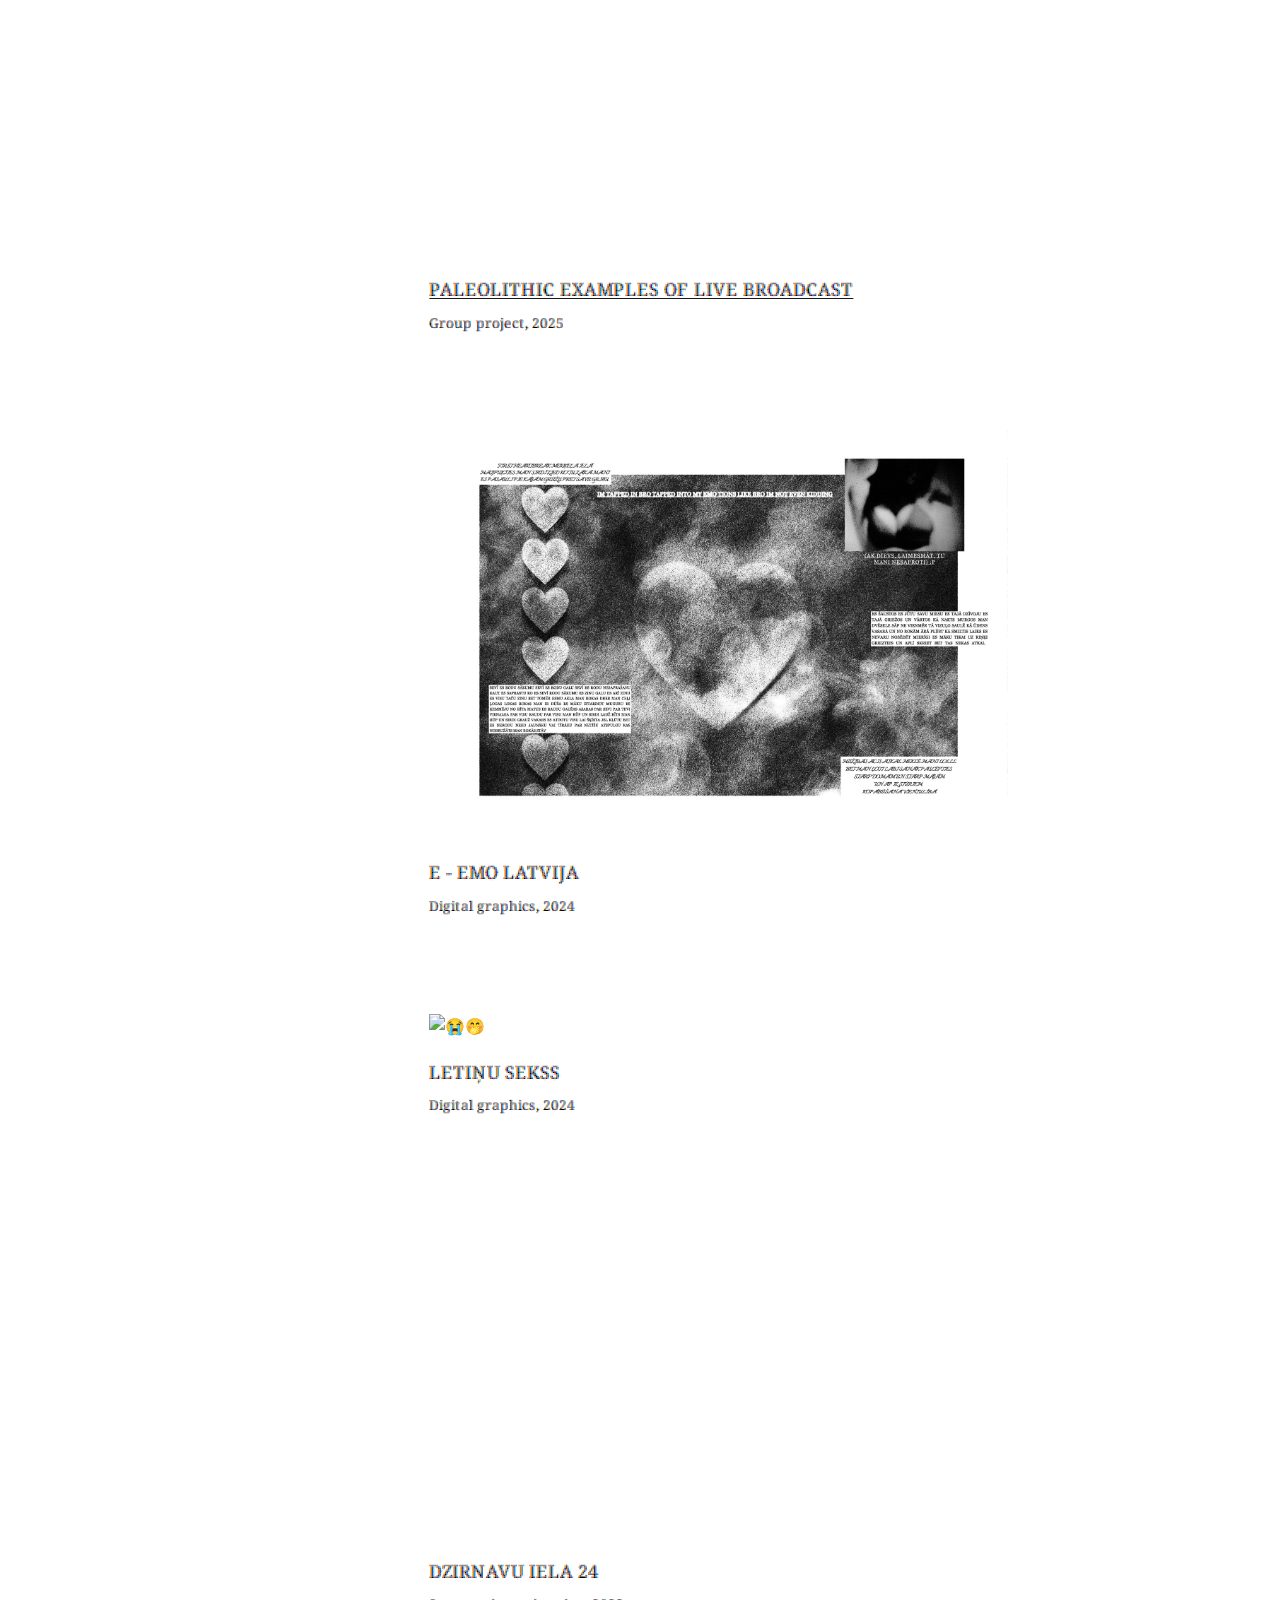
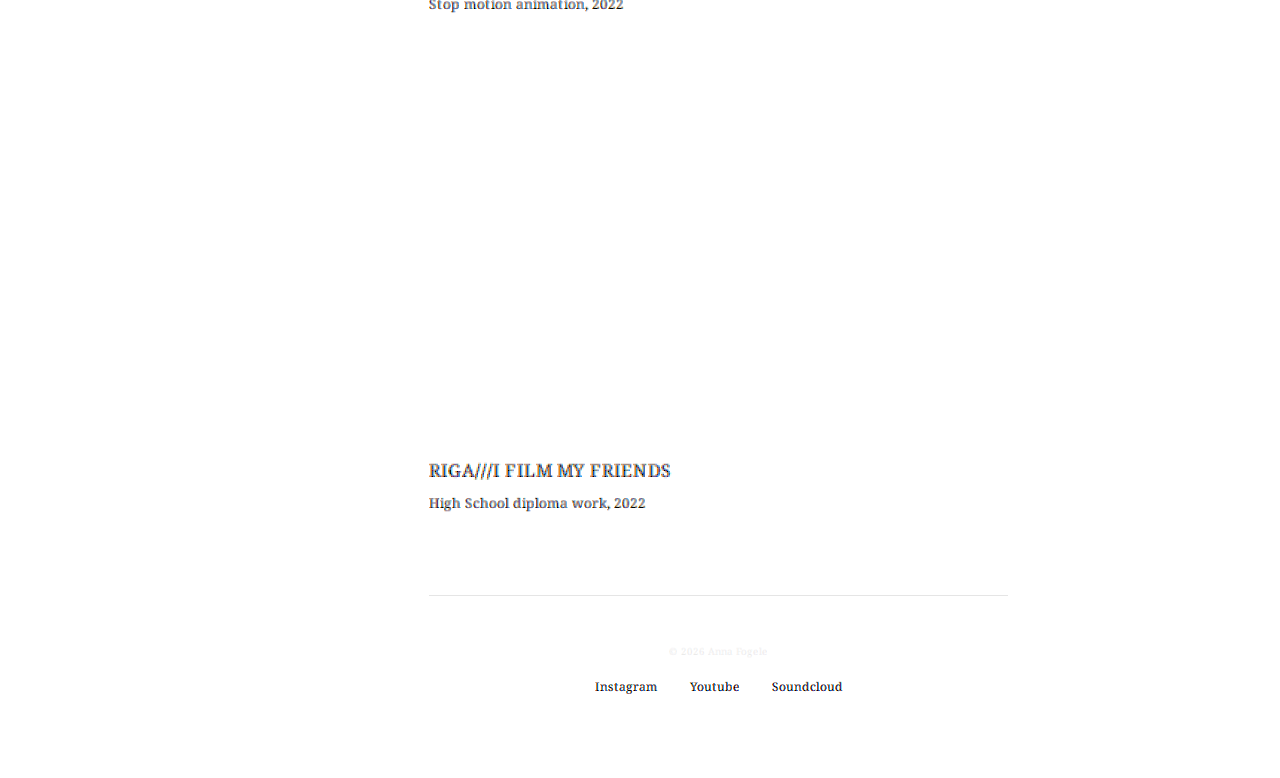
==== commit 90237918: "tagad gan vajadzetu stradat" ====
--- a/index.html
+++ b/index.html
@@ -6,7 +6,7 @@
   <meta name="author" content="Anna Fogele">
   <meta name="viewport" content="width=device-width, initial-scale=1.0">
   <title>Anna Fogele</title>
-  <link rel="stylesheet" href="../css/style.css">
+  <link rel="stylesheet" href="src/css/style.css">
   <link href="https://fonts.googleapis.com/css2?family=Coral+Pixels&family=Rubik:wght@300;400;500;700&display=swap" rel="stylesheet">
   <link rel="icon" href="data:image/svg+xml,<svg xmlns='http://www.w3.org/2000/svg' viewBox='0 0 100 100'><text y='.9em' font-size='90'>♡</text></svg>">
   <style>
@@ -27,7 +27,7 @@
 
 <div class="site">
   <aside class="sidebar">
-    <img src="../../assets/photomaterial/anna_fogele_galva1.gif" alt="" class="sidebar-gif">
+    <img src="assets/photomaterial/anna_fogele_galva1.gif" alt="" class="sidebar-gif">
     <h1 class="name">Anna Fogele</h1>
     <ul class="menu">
       <li><a href="index.html">home</a></li>
@@ -69,32 +69,32 @@
         allow="accelerometer;gyroscope;autoplay;encrypted-media;picture-in-picture;fullscreen;" 
         allowfullscreen="true"></iframe>
       </div>
-      <h3><a href="p5.html">Average internet experience</a></h3>
+      <h3><a href="src/pages/p5.html">Average internet experience</a></h3>
       <p>Gaze-reactive digital artwork, 2025</p>
     </div>
 
 
     <div class="project">
       <div class="proj-img-vert">
-        <img src="../../assets/images/1233.jpeg" alt="😌🌀" loading="lazy" decoding="async">
-        <img src="../../assets/photomaterial/berlinizstad/MPNS1890.jpg" alt="🌀👨‍🦰🧧🦊" loading="lazy" decoding="async">
+        <img src="assets/images/1233.jpeg" alt="😌🌀" loading="lazy" decoding="async">
+        <img src="assets/photomaterial/berlinizstad/MPNS1890.jpg" alt="🌀👨‍🦰🧧🦊" loading="lazy" decoding="async">
         <!-- trīs attēli rindā (a, 8, b) -->
         <div class="three-row">
-          <img src="../../assets/photomaterial/berlinizstad/a.jpeg" alt="🌀👨‍🦰🧧🦊" loading="lazy" decoding="async">
-          <img src="../../assets/photomaterial/berlinizstad/star.jpeg" alt="💪" loading="lazy" decoding="async">
-          <img src="../../assets/photomaterial/berlinizstad/b.jpeg" alt="🌀👨‍🦰🧧🦊" loading="lazy" decoding="async">
+          <img src="assets/photomaterial/berlinizstad/a.jpeg" alt="🌀👨‍🦰🧧🦊" loading="lazy" decoding="async">
+          <img src="assets/photomaterial/berlinizstad/star.jpeg" alt="💪" loading="lazy" decoding="async">
+          <img src="assets/photomaterial/berlinizstad/b.jpeg" alt="🌀👨‍🦰🧧🦊" loading="lazy" decoding="async">
         </div>
         
       </div>
-      <h3><a href="jjardin-ruego.html"><u>JJARDIN / RUEGO</a></u></h3>
+      <h3><a href="src/pages/jjardin-ruego.html"><u>JJARDIN / RUEGO</a></u></h3>
       <p>Group show/event, 2025</p>
     </div>
 
     <div class="project">
             <div class="proj-img-vert">
         <div class="two-row">
-        <img src="../../assets/photomaterial/d1.jpg" alt="😴💤😵" loading="lazy" decoding="async">
-        <img src="../../assets/photomaterial/d2.jpg" alt="👻🌸☁️" loading="lazy" decoding="async">
+        <img src="assets/photomaterial/d1.jpg" alt="😴💤😵" loading="lazy" decoding="async">
+        <img src="assets/photomaterial/d2.jpg" alt="👻🌸☁️" loading="lazy" decoding="async">
         </div>
       <div class="video-wrap"> 
         <iframe src="https://player.mediadelivery.net/embed/666391/ffa139ea-516d-4a44-ab79-b811ef5f37c0?autoplay=false&loop=true&muted=false&preload=false&responsive=true" 
@@ -104,11 +104,11 @@
       </div>
 
         <div class="two-row">
-        <img src="../../assets/photomaterial/d3.jpg" alt="👻🎵🎤" loading="lazy" decoding="async">
-        <img src="../../assets/photomaterial/d4.jpg" alt="🕸️💾👻" loading="lazy" decoding="async">
+        <img src="assets/photomaterial/d3.jpg" alt="👻🎵🎤" loading="lazy" decoding="async">
+        <img src="assets/photomaterial/d4.jpg" alt="🕸️💾👻" loading="lazy" decoding="async">
         </div>
       </div>
-      <h3><a href="vasarasprakse.html"><u>Ghost of a summers past</u></a></h3>
+      <h3><a href="src/pages/vasarasprakse.html"><u>Ghost of a summers past</u></a></h3>
       <p>Photo/Video, 2025</p>
     </div>
       
@@ -125,7 +125,7 @@
 
    <!--  <div class="project">
       <div class="proj-img-vert">
-        <img src="../../assets/images/thumbnail.jpg" alt="thumbnail" loading="lazy" decoding="async">
+        <img src="assets/images/thumbnail.jpg" alt="thumbnail" loading="lazy" decoding="async">
       </div>
       <h3>How far can i run?</h3>
       <p>Video, 2025</p>
@@ -145,7 +145,7 @@
 
     <div class="project">
       <div class="proj-img-vert">
-        <img src="../../assets/images/elza.jpg" alt="👼☁️🕊️✨🤍" loading="lazy" decoding="async">
+        <img src="assets/images/elza.jpg" alt="👼☁️🕊️✨🤍" loading="lazy" decoding="async">
       </div>
       <h3>Angel Elza</h3>
       <p>Digital photography, 2024</p>
@@ -153,15 +153,15 @@
 
     <div class="project">
   <video class="project-video" autoplay loop muted playsinline>
-  <source src="../../assets/photomaterial/cscc/screen4.mp4" type="video/mp4">
+  <source src="assets/photomaterial/cscc/screen4.mp4" type="video/mp4">
     </video>
-      <h3><a href="paleolithic-examples.html"><u>Paleolithic Examples of Live Broadcast</u></a></h3>
+      <h3><a href="src/pages/paleolithic-examples.html"><u>Paleolithic Examples of Live Broadcast</u></a></h3>
       <p>Group project, 2025</p>
     </div>
 
     <div class="project">
       <div class="proj-img-vert">
-        <img src="../../assets/images/emo downscaled33.jpg" alt="😵‍💫✨🔡" loading="lazy" decoding="async">
+        <img src="assets/images/emo downscaled33.jpg" alt="😵‍💫✨🔡" loading="lazy" decoding="async">
       </div>
       <h3>E - emo Latvija</h3>
       <p>Digital graphics, 2024</p>
@@ -169,7 +169,7 @@
 
     <div class="project">
       <div class="proj-img-vert">
-        <img src="../../assets/images/asaru-krelles.jpg" alt="😭🤭" loading="lazy" decoding="async">
+        <img src="assets/images/asaru-krelles.jpg" alt="😭🤭" loading="lazy" decoding="async">
       </div>
       <h3>Letiņu sekss</h3>
       <p>Digital graphics, 2024</p>
--- a/src/css/style.css
+++ b/src/css/style.css
@@ -0,0 +1,599 @@
+* {
+  margin: 0;
+  padding: 0;
+  box-sizing: border-box;
+}
+
+body {
+  font-family: 'Coral Pixels', sans-serif;
+  color: #1a1a1a;
+  background: #fff;
+  scroll-behavior: smooth;
+  line-height: 1.6;
+  min-height: 100vh;
+  user-select: none;
+}
+
+.detail-text {
+  font-family: 'Coral Pixels', sans-serif;
+  font-size: 0.75rem;
+  line-height: 1.5;
+  letter-spacing: 0.02em;
+  opacity: 0.9;
+  text-align: justify;
+  
+}
+
+a {
+  color: inherit;
+  text-decoration: none;
+  user-select: none;
+}
+
+@keyframes driftHearts {
+  0% { transform: translateX(0); }
+  100% { transform: translateX(-20px); }
+}
+
+.heart-line {
+  animation: driftHearts 12s linear infinite alternate;
+}
+
+/* ===== LAYOUT ===== */
+.site {
+  max-width: 800px;
+  margin: 4rem auto 0;
+  display: flex;
+  align-items: flex-start;
+  width: 100%;
+}
+
+/* ===== SIDEBAR ===== */
+.sidebar {
+  flex: 1;
+  position: sticky;
+  top: 0;
+  height: 100vh;
+  overflow-y: auto;
+  overflow-x: hidden;
+  display: flex;
+  flex-direction: column;
+  justify-content: flex-start;
+  padding: 35vh 0.4rem 0.4rem 0.4rem;
+  background: #fff;
+  scrollbar-width: none;
+}
+
+.sidebar-gif {
+  width: 97px;
+  height: 97px;
+  object-fit: cover;
+  display: block;
+  margin-bottom: 1.5rem;
+}
+
+.name,
+.menu a {
+  font-family: 'Coral Pixels', sans-serif;
+}
+
+.name {
+  font-size: 1rem;
+  font-weight: 100;
+  letter-spacing: 0.025em;
+  color: #000;
+  margin-bottom: 1.5rem;
+  line-height: 1.2;
+  filter: blur(0.5px);
+}
+
+.menu {
+  list-style-type: none;
+}
+
+.menu li {
+  margin-bottom: 1.1rem;
+  position: relative;
+}
+
+/* --- DESKTOP: fixed left/right dropdowns, no clipping --- */
+@media (min-width: 768px) {
+  .dropdown-menu {
+    position: fixed;
+    font-size: 0.75rem;
+    color: #ffffff;
+    line-height: 1.6;
+    padding: 1rem 1.2rem;
+    /* border-radius: 14px; */
+    white-space: normal;
+    display: none;
+    z-index: 100;
+    /* box-shadow: 0 8px 20px rgba(0,0,0,0.25);*/
+    max-width: 130px;
+    width: 8%;
+    pointer-events: auto;
+  }
+
+  /* About dropdown: left side */
+  #about-dropdown {
+    left: 24px;
+    top: 340px;   /* adjust as needed */
+    transform: translateX(-20px);
+    max-width: 320px;
+    box-sizing: border-box;
+  }
+
+  /* Contact dropdown: right side */
+  #contact-dropdown {
+    left: 700px;
+    top: 78px;   /* adjust as needed */
+  }
+
+  .dropdown-menu p {
+    margin: 0;
+    padding: 0;
+  }
+}
+
+/* --- MOBILE: original dropdown style (below the word, constrained to viewport) --- */
+@media (max-width: 767px) {
+  .dropdown-menu {
+    position: absolute;
+    top: 100%;
+    left: 8px;
+    right: 8px;
+    width: auto;
+    max-width: calc(100% - 16px);
+    margin-top: 0.25rem;
+    font-size: 0.8rem;
+
+    color: #000000;
+    line-height: 1.3;
+    padding: 0.8rem 1rem;
+    white-space: normal;
+    display: none;
+    z-index: 20;
+    box-sizing: border-box;
+    word-wrap: break-word;
+  }
+
+  /* Place about dropdown centered under its trigger on mobile */
+  #about-dropdown {
+    position: absolute;
+    left: 50%;
+    transform: translateX(-50%);
+    top: 100%;
+    right: auto;
+    width: auto;
+    min-width: 140px;
+    max-width: calc(100% - 32px);
+    box-sizing: border-box;
+  }
+
+  .dropdown-menu p {
+    margin: 0;
+    padding: 0;
+  }
+
+  .menu li {
+    margin-bottom: 1.1rem;
+    position: relative;
+  }
+}
+
+.menu a {
+  color: #125ca568;
+  text-decoration: none;
+  font-size: 1rem;
+  display: block;
+  transition: color 0.2s, transform 0.2s;
+}
+
+.menu a:hover {
+  color: #1a1a1a;
+  transform: translateX(4px);
+}
+
+.dropdown-toggle {
+  cursor: pointer;
+}
+
+/* ===== CONTENT ===== */
+.content {
+  flex: 4;
+  padding: 2rem 2rem 3rem 2rem;
+}
+
+.section-title {
+  font-size: 0.72rem;
+  text-transform: uppercase;
+  letter-spacing: 0.16em;
+  color: rgb(18, 14, 14);
+  margin-bottom: 2.5rem;
+  font-weight: 500;
+  font-family: 'Coral Pixels', sans-serif;
+  background: transparent;
+  padding: 0.2rem 0;
+}
+
+.section-title--sticky {
+  position: sticky;
+  top: 0.75rem;
+  z-index: 20;
+  font-family: Arial, Helvetica, sans-serif;
+  font-weight: 700;
+  background: transparent;
+  padding: 0.2rem 0;
+  transition: background-color 0.2s ease, padding 0.2s ease;
+}
+
+.section-title--sticky.is-bottom {
+  background: transparent;
+  display: inline-block;
+  padding: 0;
+  border-radius: 0;
+}
+
+/* ===== PROJECTS ===== */
+.project {
+  background: transparent;
+  overflow: visible;
+  box-shadow: none;
+  padding: 1rem 0;
+  margin-bottom: 4rem;
+  display: flex;
+  flex-direction: column;
+}
+
+.proj-img-vert {
+  display: flex;
+  flex-direction: column;
+  gap: 0.5rem;
+  margin-bottom: 1rem;
+}
+
+.proj-img-vert img {
+  width: 100%;
+  max-width: 800px;
+  height: auto;
+  object-fit: contain;
+  display: block;
+  margin-left: auto;
+  margin-right: auto;
+}
+
+.project-video {
+  width: 100%;
+  max-width: 800px;
+  height: auto;
+  display: block;
+  margin-left: auto;
+  margin-right: auto;
+  margin-bottom: 1rem;
+}
+
+/* ===== TWO-COLUMN ROW ===== */
+.proj-img-vert .two-row {
+  display: flex;
+  gap: 0.5rem;
+  margin: 0.25rem 0;
+}
+.proj-img-vert .two-row img {
+  flex: 1 1 0;
+  width: calc((100% - 0.5rem) / 2);
+  height: auto;
+  object-fit: cover;
+  display: block;
+}
+
+/* ===== THREE-COLUMN ROW ===== */
+.proj-img-vert .three-row {
+  display: flex;
+  gap: 0.5rem;
+  margin: 0.25rem 0;
+}
+.proj-img-vert .three-row img {
+  flex: 1 1 0;
+  width: calc((100% - 1rem) / 3);
+  height: auto;
+  object-fit: cover;
+  display: block;
+}
+
+.center-row {
+  display: flex;
+  justify-content: center;
+  gap: 0;
+}
+
+.center-row img.gallery-small-center {
+  width: 100%;
+  max-width: 800px;
+  height: auto;
+  object-fit: contain;
+  display: block;
+  margin-left: auto;
+  margin-right: auto;
+}
+
+.proj-img {
+  width: 100%;
+  height: 400px;
+  display: flex;
+  align-items: center;
+  justify-content: center;
+  font-size: 3.5rem;
+  background: #f5f5f3;
+  margin-bottom: 1.25rem;
+  color: #d0d0ce;
+}
+
+.video-wrap {
+  position: relative;
+  padding-top: 56.25%;
+  margin-bottom: 1rem;
+}
+
+.video-wrap iframe {
+  position: absolute;
+  top: 0;
+  left: 0;
+  width: 100%;
+  height: 100%;
+  border: 0;
+}
+
+.project h3 {
+  font-size: 1.2rem;
+  font-weight: 400;
+  text-transform: uppercase;
+  color: #1a1a1a;
+  margin-top: 0.15rem;
+  margin-bottom: 0.35rem;
+  user-select: text;
+}
+
+.project h3 a {
+  display: inline-block;
+  position: relative;
+  z-index: 2;
+  pointer-events: auto;
+  cursor: pointer;
+}
+
+.project h3 u {
+  text-underline-offset: 0.12em;
+}
+
+.project p {
+  color: #4a3939;
+  font-size: 0.9rem;
+  font-weight: 400;
+}
+
+/* ===== FOOTER ===== */
+.footer {
+  padding: 3rem 0 2rem;
+  border-top: 1px solid #e5e5e5;
+  margin-top: 1rem;
+  text-align: center;
+}
+
+.footer p {
+  color: #987bc719;
+  font-size: 0.65rem;
+  margin-bottom: 1rem;
+}
+
+.social {
+  display: flex;
+  justify-content: center;
+  gap: 2rem;
+}
+
+.social a {
+  color: #8c9795;
+  font-size: 0.8rem;
+  transition: color 0.2s;
+}
+
+.social a:hover {
+  color: #1a1a1a;
+}
+
+/* ===== BACK TO TOP ===== */
+#top {
+  position: fixed;
+  bottom: 2rem;
+  right: 2rem;
+  width: 44px;
+  height: 44px;
+  display: flex;
+  align-items: center;
+  justify-content: center;
+  background: #ffffff4c;
+  border: 1px solid #e5e5e5;
+  border-radius: 50%;
+  color: #999;
+  font-size: 0.7rem;
+  opacity: 0;
+  transition: opacity 0.3s, box-shadow 0.2s;
+  box-shadow: 0 2px 8px rgba(0,0,0,0.08);
+  z-index: 100;
+}
+
+#top:hover {
+  color: #1a1a1a;
+  box-shadow: 0 2px 16px rgba(0,0,0,0.12);
+}
+
+/* ===== BANNER ===== */
+@keyframes scrollBanner {
+  0% { transform: translateX(0); }
+  100% { transform: translateX(-50%); }
+}
+
+@keyframes slideDown {
+  from { opacity: 0; transform: translateY(-8px); }
+  to { opacity: 1; transform: translateY(0); }
+}
+
+/* ===== IMAGE MODAL ===== */
+.image-modal {
+  position: fixed;
+  top: 0;
+  left: 0;
+  width: 100vw;
+  height: 100vh;
+  background: rgba(0, 0, 0, 0.85);
+  display: flex;
+  align-items: center;
+  justify-content: center;
+  z-index: 999;
+  cursor: zoom-out;
+}
+
+.image-modal img {
+  max-width: 90vw;
+  max-height: 90vh;
+  object-fit: contain;
+  display: block;
+}
+
+/* Modal nav buttons */
+.modal-nav {
+  position: absolute;
+  top: 0;
+  bottom: 0;
+  width: 20%;
+  background: transparent;
+  border: none;
+  color: transparent;
+  display: block;
+  z-index: 1000;
+  cursor: default;
+  outline: none;
+}
+
+.modal-nav.left { left: 0; }
+.modal-nav.right { right: 0; }
+
+.modal-nav:focus { outline: none; }
+
+.video-container {
+  position: relative;
+  width: 100%;
+  padding-top: 56.25%;
+  margin-bottom: 1rem;
+}
+
+.video-container iframe {
+  position: absolute;
+  top: 0;
+  left: 0;
+  width: 100%;
+  height: 100%;
+}
+
+/* ===== MOBILE / NARROW (unchanged) ===== */
+@media (max-width: 767px) {
+  .site {
+    width: 100%;
+    margin: 5rem 0 0;
+    flex-direction: column;
+  }
+
+  .sidebar {
+    position: relative;
+    height: auto;
+    flex-direction: row;
+    align-items: center;
+    justify-content: space-between;
+    padding: 1rem 1.5rem;
+    border-right: none;
+    border-bottom: 1px solid #e5e5e5;
+    width: 100%;
+    overflow: visible;
+    z-index: 50;
+  }
+
+  .sidebar-gif {
+    display: none;
+  }
+
+  .name {
+    font-size: 1rem;
+    margin-bottom: 0;
+    white-space: nowrap;
+  }
+
+  .menu {
+    display: flex;
+    flex-direction: row;
+    gap: 1.5rem;
+    align-items: center;
+    position: relative;
+  }
+
+  .menu li {
+    margin-bottom: 0;
+    position: relative;
+  }
+
+  /* mobile: dropdown below the link (original) */
+  .dropdown-menu {
+    position: absolute;
+    top: 100%;
+    right: 0;
+    left: auto;
+    width: 220px;
+    margin: 0;
+    z-index: 100;
+    padding: 0.8rem 1.5rem;
+  }
+
+  .content {
+    width: 100%;
+    padding: 2rem 1.5rem 3rem;
+  }
+
+  .project {
+    margin-bottom: 2.5rem;
+  }
+}
+
+/* ===== RESPONSIVE: STACK ROWS ON SMALL SCREENS ===== */
+@media (max-width: 767px) {
+  .proj-img-vert .two-row {
+    flex-direction: column;
+    gap: 0.5rem;
+  }
+
+  .proj-img-vert .two-row img {
+    width: 100%;
+    max-width: none;
+    height: auto;
+    display: block;
+  }
+
+  .proj-img-vert .three-row {
+    flex-direction: row;
+    gap: 0.5rem;
+  }
+
+  .proj-img-vert .three-row img {
+    flex: 1 1 0;
+    width: calc((100% - 1rem) / 3);
+    max-width: none;
+    min-width: 0;
+    height: auto;
+    display: block;
+  }
+
+  .gallery-small-center {
+    width: min(80%, 300px);
+    margin-left: auto;
+    margin-right: auto;
+    display: block;
+  }
+}
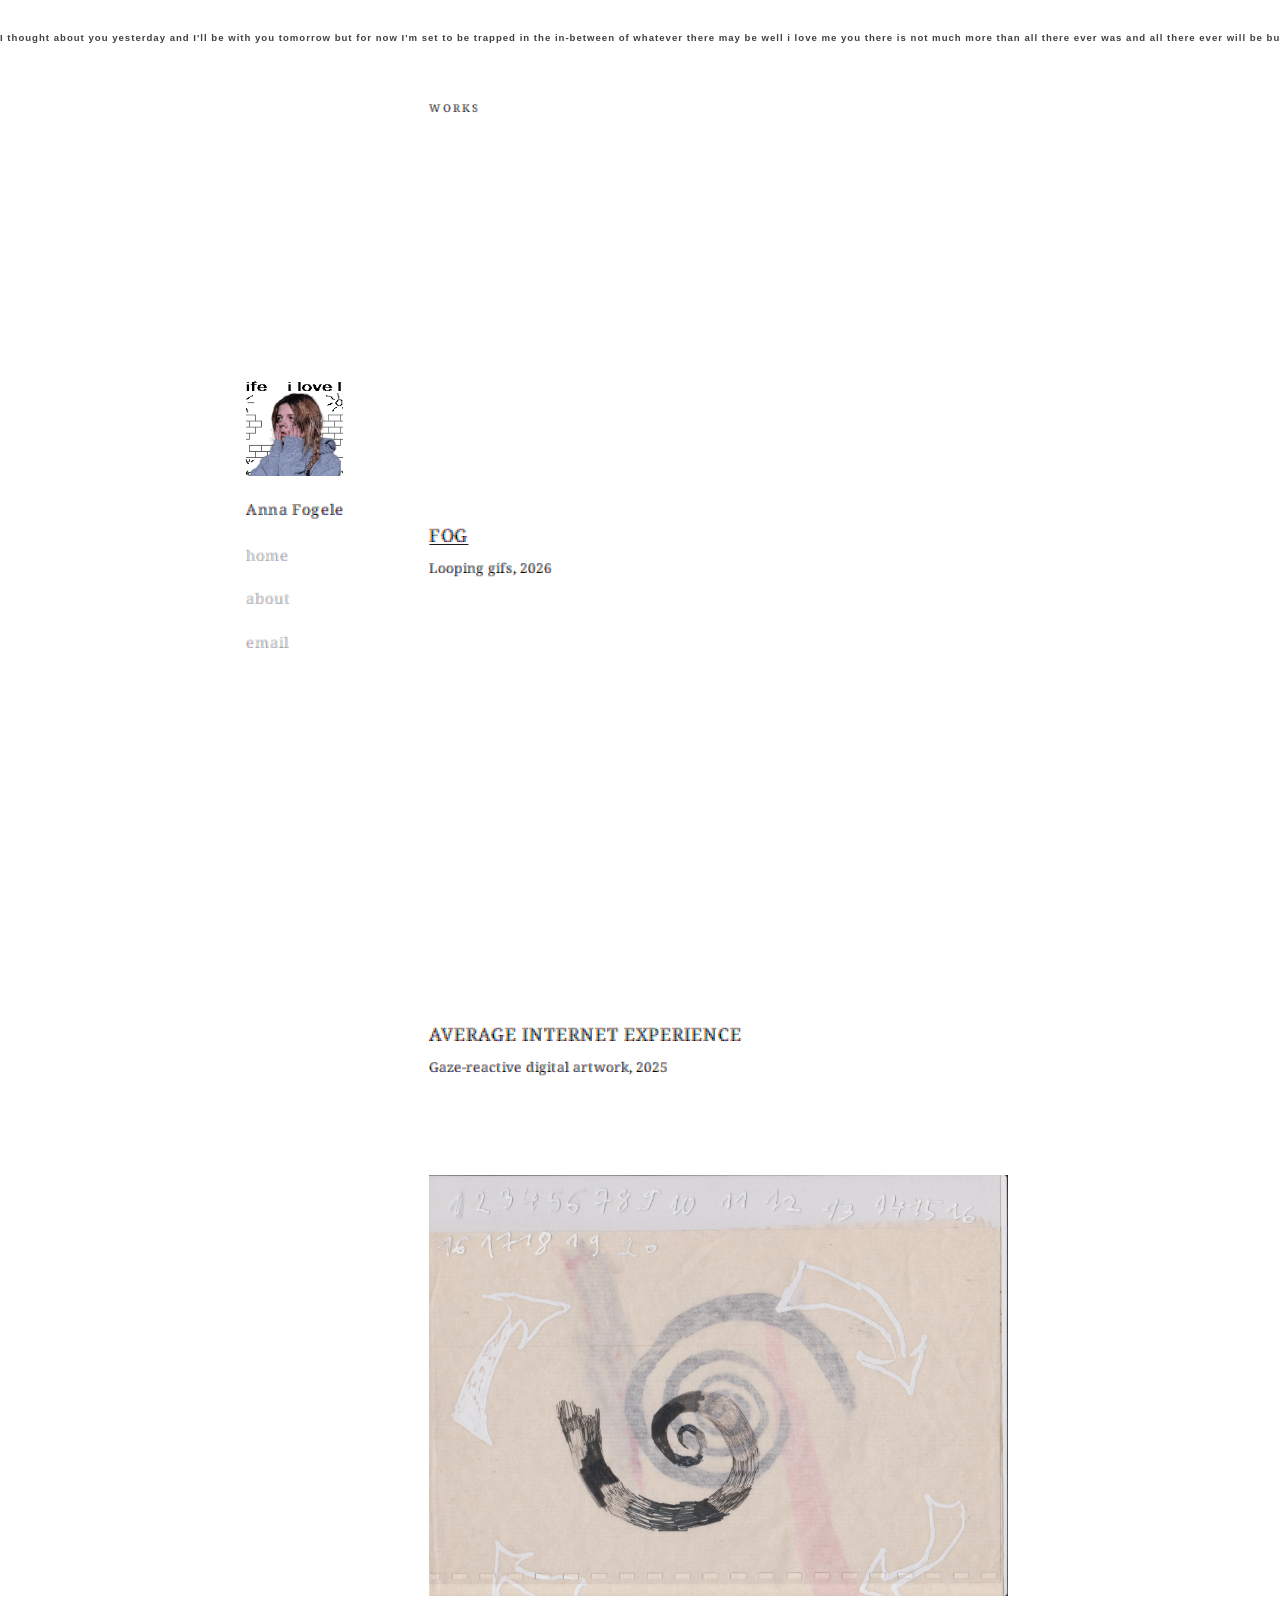
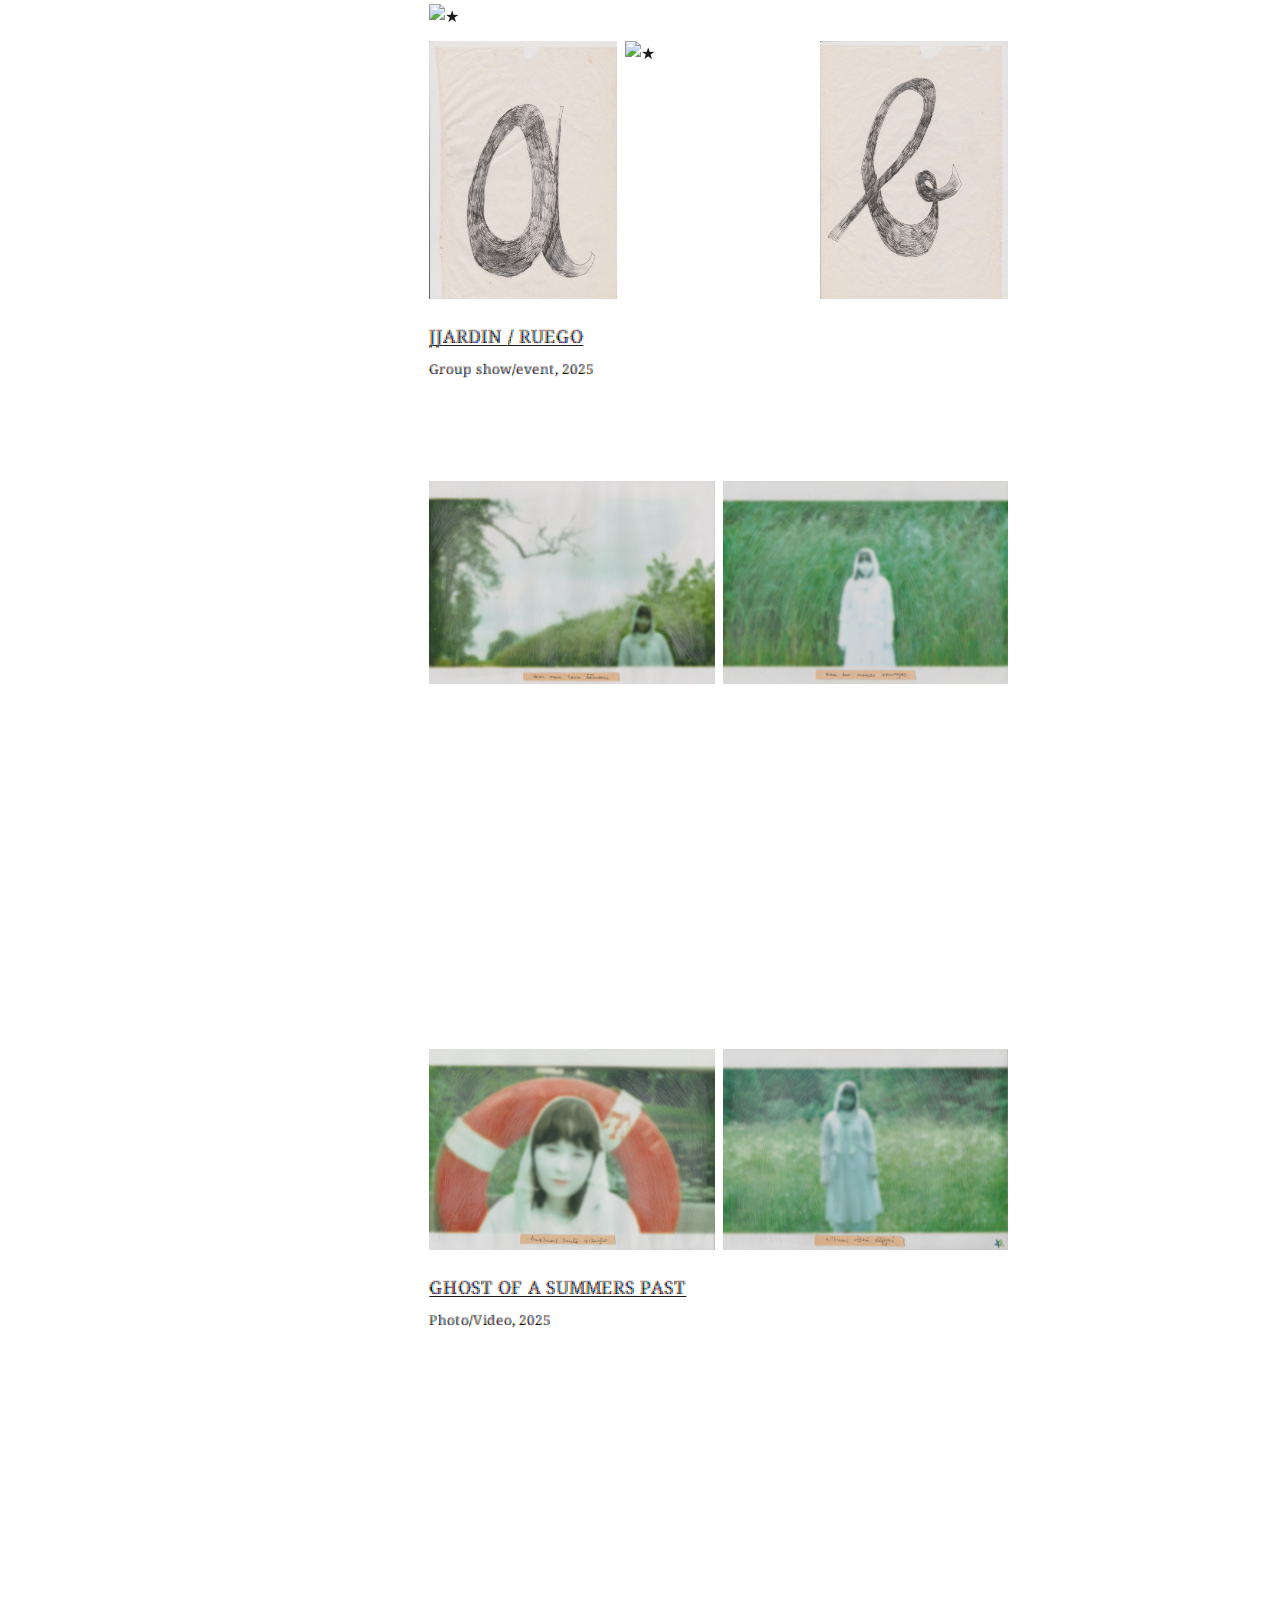
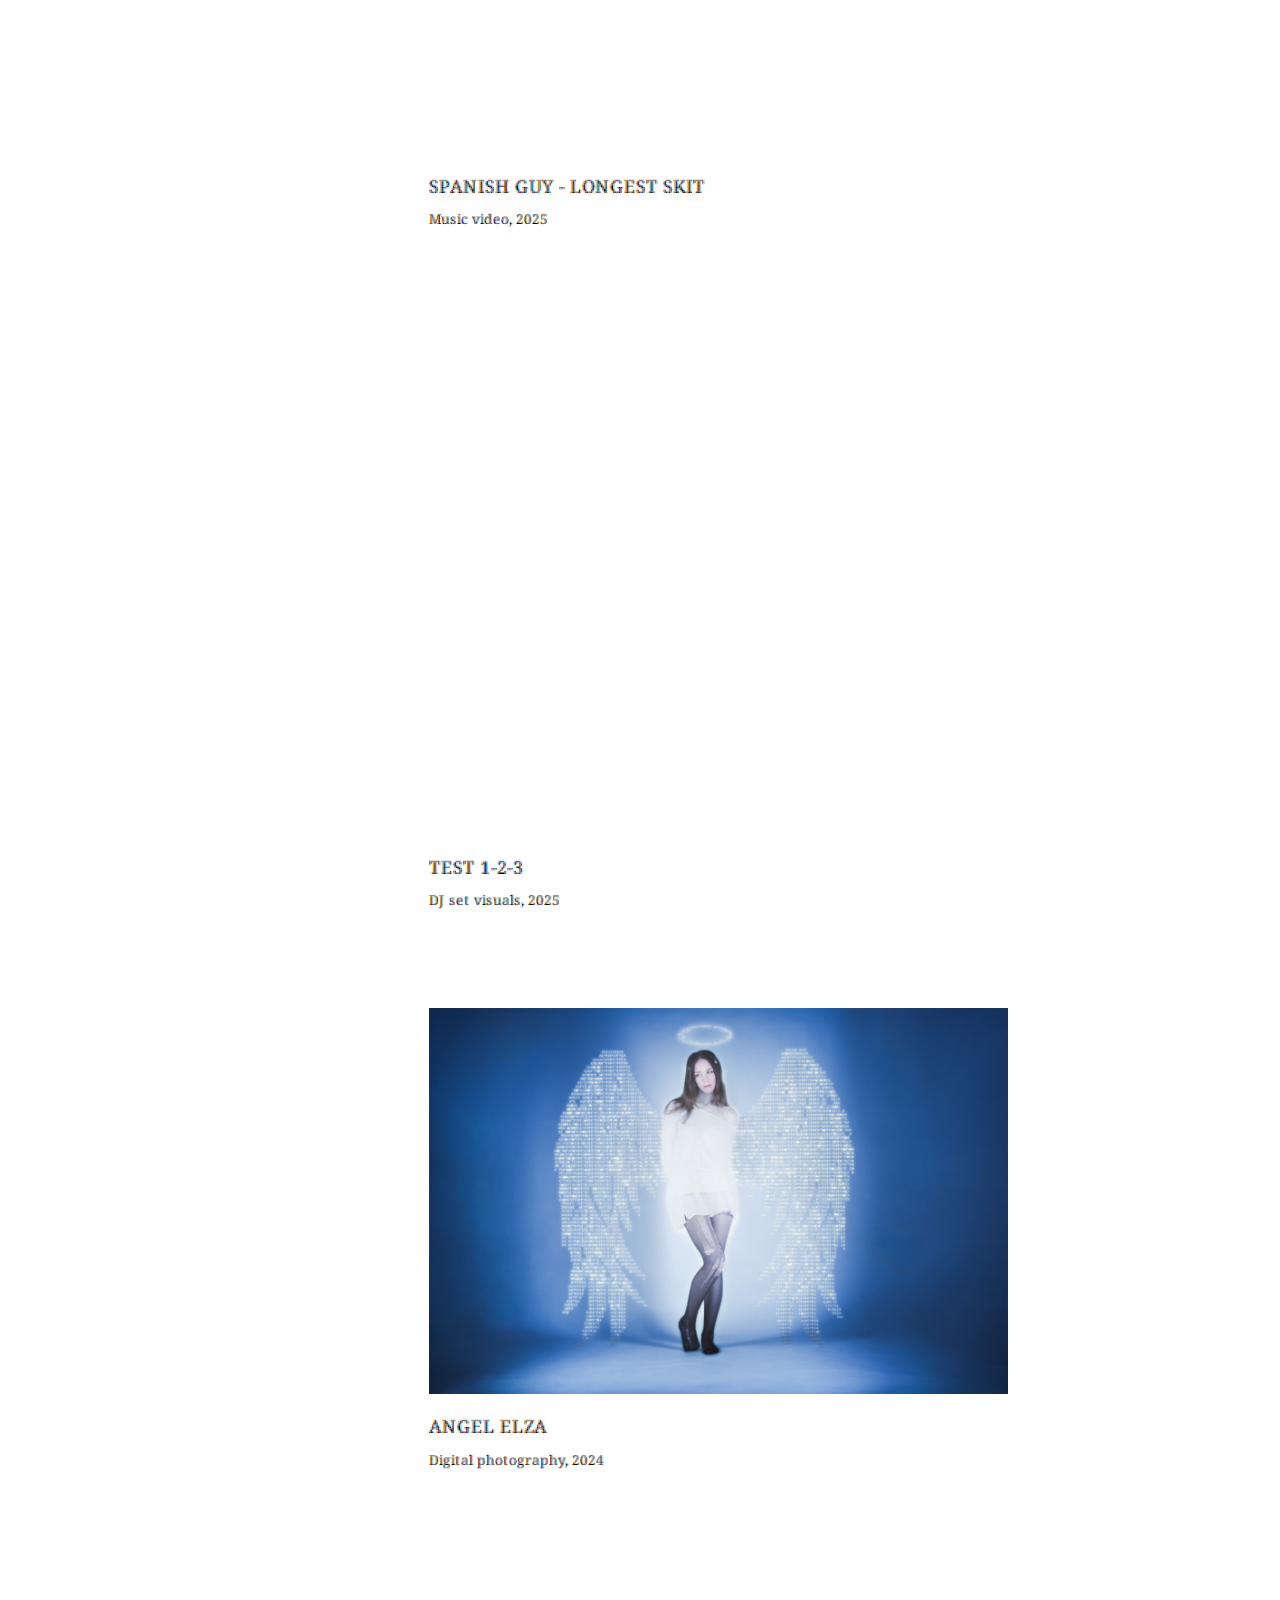
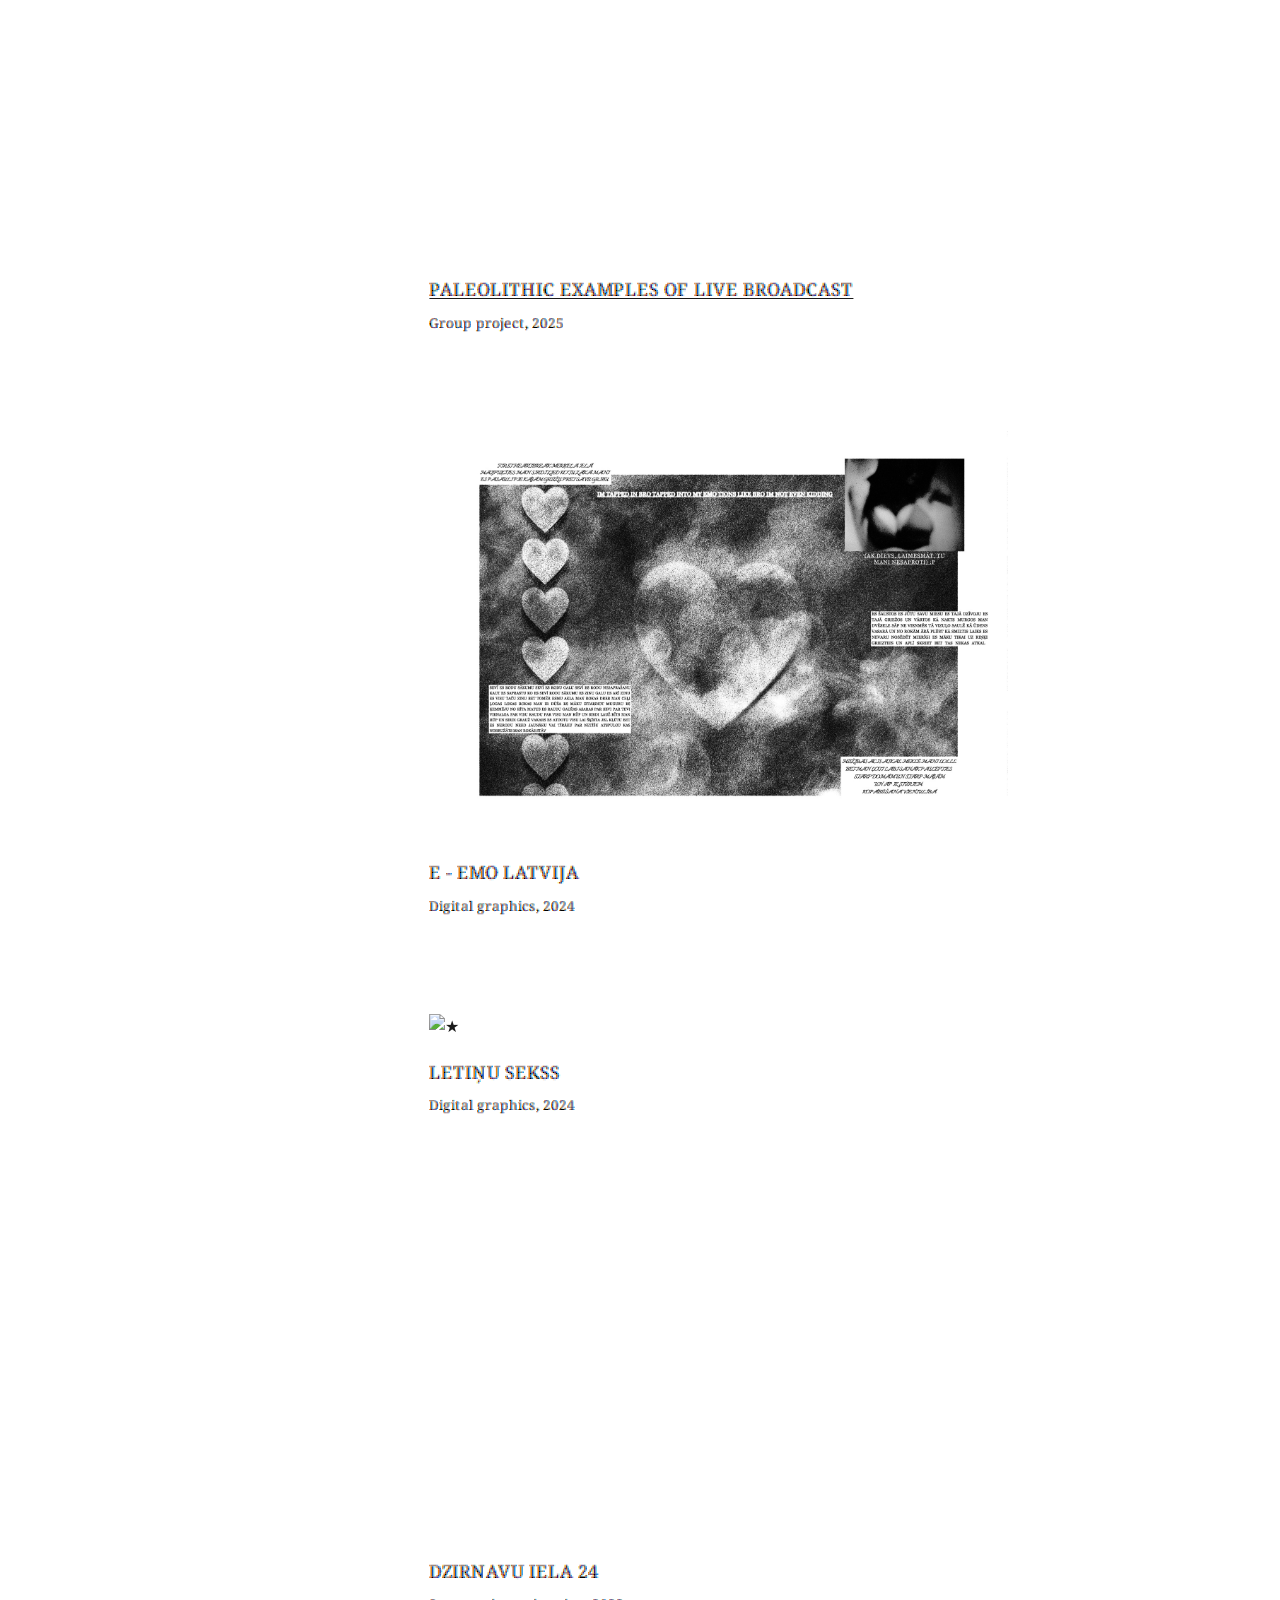
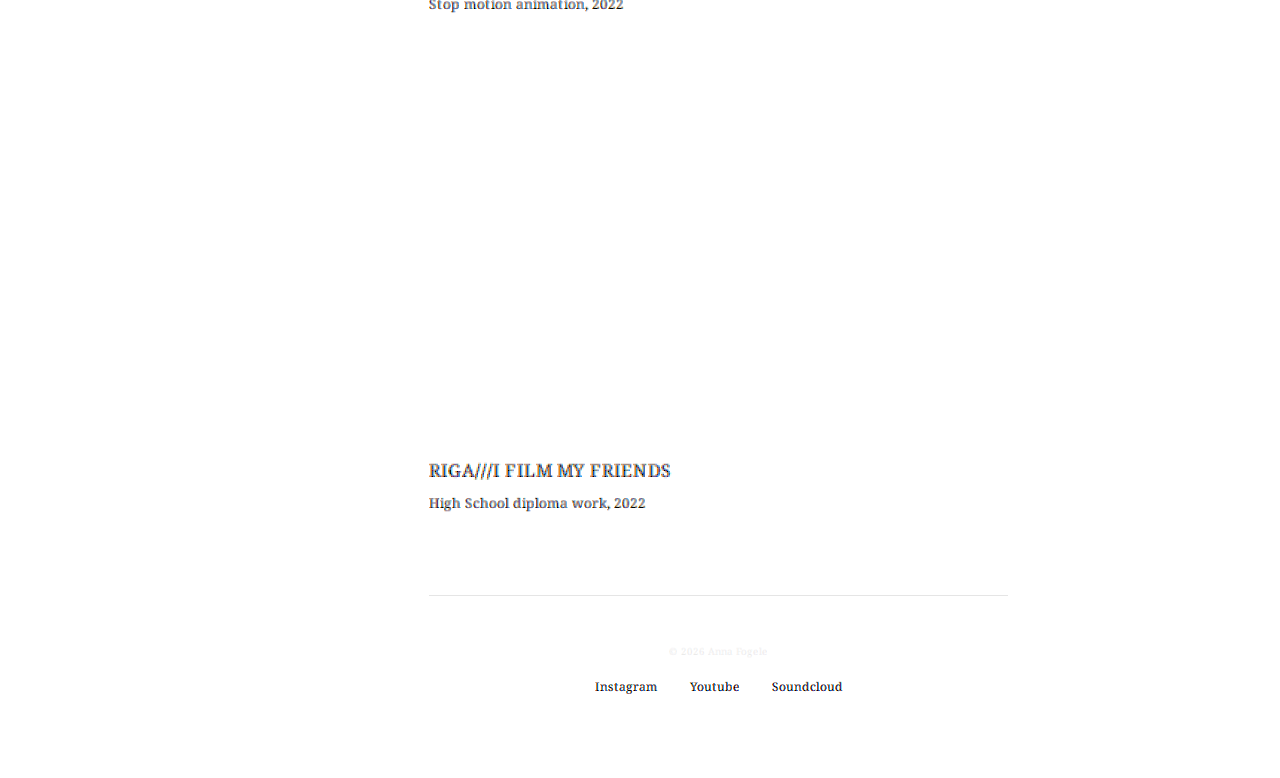
==== commit 84350486: "paleolithic palabioj" ====
--- a/index.html
+++ b/index.html
@@ -33,95 +33,114 @@
       <li><a href="index.html">home</a></li>
       <li>
         <a href="#" class="dropdown-toggle" id="aboutToggleBtn" onclick="toggleAboutMenu(event)">about</a>
-        <div id="about-dropdown" class="dropdown-menu" style="display: none;">
+          <div id="about-dropdown" class="dropdown-menu" style="display: none;">
           <p>Multimedial girl from Riga, Latvia.<br>Based in the here and now, on my way forever.</p>
-        </div>
+         </div>
       </li>
       <li>
         <a href="#" class="dropdown-toggle" id="contactToggleBtn" onclick="toggleContactMenu(event)">email</a>
-        <div id="contact-dropdown" class="dropdown-menu" style="display: none;">
-       <span id="contact-email" style="cursor: pointer;">anna.fogele/e.10@gmail.com</span>
-     <span id="copy-feedback" style="font-size: 0.7rem; margin-left: 8px; opacity: 0; transition: opacity 0.2s;">✓ copied!</span>
-</div>
+          <div id="contact-dropdown" class="dropdown-menu" style="display: none;">
+           <span id="contact-email" style="cursor: pointer;">anna.fogele/e.10@gmail.com</span>
+            <span id="copy-feedback" style="font-size: 0.7rem; margin-left: 8px; opacity: 0; transition: opacity 0.2s;">✓ copied!</span>
+        </div>
       </li>
     </ul>
   </aside>
 
-  <main class="content">
-    <h2 class="section-title">works</h2>
-
-       <div class="project">
-      <div class="video-wrap">
-        <iframe
-          src="https://player.mediadelivery.net/embed/666391/73d7380f-0f5d-4d51-898d-da37837c7d92?autoplay=true&loop=true&muted=true&preload=false&responsive=true"
-          loading="lazy"
-          allow="autoplay;encrypted-media;picture-in-picture;fullscreen;"
-          allowfullscreen="true"></iframe>
-      </div>
-      <h3><u>Fog</u></h3>
-      <p>Looping gifs, 2026</p>
+<main class="content">
+  <h2 class="section-title">works</h2>
+
+<div class="project">
+
+  <div class="video-wrap">
+  <iframe
+    src="https://player.mediadelivery.net/embed/666391/73d7380f-0f5d-4d51-898d-da37837c7d92?autoplay=true&loop=true&muted=true&preload=false&responsive=true"
+       loading="lazy"
+        allow="autoplay;encrypted-media;picture-in-picture;fullscreen;"
+        allowfullscreen="true"></iframe>
+   </div>
+
+<h3>
+  <u>Fog</u>
+</h3>
+  <p>Looping gifs, 2026</p>
+</div>
+    
+
+<div class="project">
+  <div class="video-wrap"> 
+      <iframe src="https://player.mediadelivery.net/embed/666391/cc5a23eb-e67d-48ab-a052-fd097f337727?autoplay=false&loop=true&muted=true&preload=false&responsive=true" 
+       loading="lazy" 
+       allow="accelerometer;gyroscope;autoplay;encrypted-media;picture-in-picture;fullscreen;" 
+       allowfullscreen="true"></iframe>
+  </div>
+<h3>
+  <a href="src/pages/p5.html">Average internet experience</a>
+</h3>
+  <p>Gaze-reactive digital artwork, 2025</p>
+</div>
+
+
+<div class="project">
+  <div class="proj-img-vert">
+  <img src="assets/images/1233.jpeg" alt="★" loading="lazy" decoding="async">
+  <img src="assets/photomaterial/berlinizstad/MPNS1890.jpg" alt="★" loading="lazy" decoding="async">
+
+  <div class="three-row">
+  <img src="assets/photomaterial/berlinizstad/a.jpeg" alt="★" loading="lazy" decoding="async">
+  <img src="assets/photomaterial/berlinizstad/star.jpeg" alt="★" loading="lazy" decoding="async">
+  <img src="assets/photomaterial/berlinizstad/b.jpeg" alt="★" loading="lazy" decoding="async">
+  </div>
+  </div>
+
+<h3>
+  <a href="src/pages/jjardin-ruego.html"><u>JJARDIN / RUEGO</a></u>
+</h3>
+  <p>Group show/event, 2025</p>
+</div>
+
+
+<div class="project">
+   <div class="proj-img-vert">
+    <div class="two-row">
+    <img src="assets/photomaterial/d1.jpg" alt="★" loading="lazy" decoding="async">
+    <img src="assets/photomaterial/d2.jpg" alt="★" loading="lazy" decoding="async">
     </div>
-    
-    <div class="project">
-      <div class="video-wrap"> 
-        <iframe src="https://player.mediadelivery.net/embed/666391/cc5a23eb-e67d-48ab-a052-fd097f337727?autoplay=false&loop=true&muted=true&preload=false&responsive=true" 
-        loading="lazy" 
-        allow="accelerometer;gyroscope;autoplay;encrypted-media;picture-in-picture;fullscreen;" 
-        allowfullscreen="true"></iframe>
-      </div>
-      <h3><a href="src/pages/p5.html">Average internet experience</a></h3>
-      <p>Gaze-reactive digital artwork, 2025</p>
-    </div>
-
-
-    <div class="project">
-      <div class="proj-img-vert">
-        <img src="assets/images/1233.jpeg" alt="😌🌀" loading="lazy" decoding="async">
-        <img src="assets/photomaterial/berlinizstad/MPNS1890.jpg" alt="🌀👨‍🦰🧧🦊" loading="lazy" decoding="async">
-        <!-- trīs attēli rindā (a, 8, b) -->
-        <div class="three-row">
-          <img src="assets/photomaterial/berlinizstad/a.jpeg" alt="🌀👨‍🦰🧧🦊" loading="lazy" decoding="async">
-          <img src="assets/photomaterial/berlinizstad/star.jpeg" alt="💪" loading="lazy" decoding="async">
-          <img src="assets/photomaterial/berlinizstad/b.jpeg" alt="🌀👨‍🦰🧧🦊" loading="lazy" decoding="async">
-        </div>
-        
-      </div>
-      <h3><a href="src/pages/jjardin-ruego.html"><u>JJARDIN / RUEGO</a></u></h3>
-      <p>Group show/event, 2025</p>
-    </div>
-
-    <div class="project">
-            <div class="proj-img-vert">
-        <div class="two-row">
-        <img src="assets/photomaterial/d1.jpg" alt="😴💤😵" loading="lazy" decoding="async">
-        <img src="assets/photomaterial/d2.jpg" alt="👻🌸☁️" loading="lazy" decoding="async">
-        </div>
-      <div class="video-wrap"> 
-        <iframe src="https://player.mediadelivery.net/embed/666391/ffa139ea-516d-4a44-ab79-b811ef5f37c0?autoplay=false&loop=true&muted=false&preload=false&responsive=true" 
-        loading="lazy" 
-        allow="accelerometer;gyroscope;autoplay;encrypted-media;picture-in-picture;fullscreen;" 
-        allowfullscreen="true"></iframe>
-      </div>
-
-        <div class="two-row">
-        <img src="assets/photomaterial/d3.jpg" alt="👻🎵🎤" loading="lazy" decoding="async">
-        <img src="assets/photomaterial/d4.jpg" alt="🕸️💾👻" loading="lazy" decoding="async">
-        </div>
-      </div>
-      <h3><a href="src/pages/vasarasprakse.html"><u>Ghost of a summers past</u></a></h3>
-      <p>Photo/Video, 2025</p>
-    </div>
+
+  <div class="video-wrap"> 
+   <iframe src="https://player.mediadelivery.net/embed/666391/ffa139ea-516d-4a44-ab79-b811ef5f37c0?autoplay=false&loop=true&muted=false&preload=false&responsive=true" 
+     loading="lazy" 
+      allow="accelerometer;gyroscope;autoplay;encrypted-media;picture-in-picture;fullscreen;" 
+      allowfullscreen="true"></iframe>
+  </div>
+
+  <div class="two-row">
+  <img src="assets/photomaterial/d3.jpg" alt="★" loading="lazy" decoding="async">
+  <img src="assets/photomaterial/d4.jpg" alt="★" loading="lazy" decoding="async">
+  </div>
+  </div>
+
+<h3>
+  <a href="src/pages/vasarasprakse.html">
+  <u>Ghost of a summers past</u></a>
+</h3>
+  <p>Photo/Video, 2025</p>
+</div>
       
-    <div class="project">
-      <div class="video-wrap"> 
-        <iframe src="https://player.mediadelivery.net/embed/666391/c0132cd7-c5d9-490f-a298-19caf361d60a?autoplay=false&loop=true&muted=false&preload=false&responsive=true" 
-        loading="lazy" 
-        allow="accelerometer;gyroscope;autoplay;encrypted-media;picture-in-picture;fullscreen;" 
-        allowfullscreen="true"></iframe>
-      </div>
-      <h3>Spanish guy - longest skit</h3>
-      <p>Music video, 2025</p>
-    </div>
+
+ <div class="project">
+    <div class="video-wrap"> 
+    <iframe src="https://player.mediadelivery.net/embed/666391/c0132cd7-c5d9-490f-a298-19caf361d60a?autoplay=false&loop=true&muted=false&preload=false&responsive=true" 
+      loading="lazy" 
+      allow="accelerometer;gyroscope;autoplay;encrypted-media;picture-in-picture;fullscreen;" 
+      allowfullscreen="true"></iframe>
+   </div>
+<h3>
+ Spanish guy - longest skit
+</h3>
+  <p>Music video, 2025</p>
+</div>
+
 
    <!--  <div class="project">
       <div class="proj-img-vert">
@@ -131,75 +150,99 @@
       <p>Video, 2025</p>
     </div>-->
 
-    <div class="project">
-      <div class="video-wrap"> 
-        <iframe src="https://player.mediadelivery.net/embed/666391/d7bafae6-3467-43a3-9f8c-85db0e4662f5?autoplay=false&loop=true&muted=true&preload=false&responsive=true" 
-        loading="lazy" 
-        allow="accelerometer;gyroscope;autoplay;encrypted-media;picture-in-picture;fullscreen;" 
-        allowfullscreen="true"></iframe>
-      </div>
-      <iframe loading="lazy" width="100%" height="166" scrolling="no" frameborder="no" allow="autoplay" src="https://w.soundcloud.com/player/?url=https%3A//soundcloud.com/meitene2002/hear-me-out-dj-set&color=%23ff5500&auto_play=false&hide_related=true&show_comments=false&show_user=false&show_reposts=false&show_teaser=false" style="margin-bottom: 1rem;"></iframe>
-      <h3>Test 1-2-3</h3>
-      <p>DJ set visuals, 2025</p>
+
+<div class="project">
+  <div class="video-wrap"> 
+  <iframe src="https://player.mediadelivery.net/embed/666391/d7bafae6-3467-43a3-9f8c-85db0e4662f5?autoplay=false&loop=true&muted=true&preload=false&responsive=true" 
+    loading="lazy" 
+    allow="accelerometer;gyroscope;autoplay;encrypted-media;picture-in-picture;fullscreen;" 
+    allowfullscreen="true"></iframe>
+     </div>
+
+  <iframe loading="lazy" width="100%" height="166" scrolling="no" frameborder="no" allow="autoplay" src="https://w.soundcloud.com/player/?url=https%3A//soundcloud.com/meitene2002/hear-me-out-dj-set&color=%23ff5500&auto_play=false&hide_related=true&show_comments=false&show_user=false&show_reposts=false&show_teaser=false" style="margin-bottom: 1rem;">
+  </iframe>
+<h3>
+  Test 1-2-3
+</h3>
+   <p>DJ set visuals, 2025</p>
+ </div>
+
+
+<div class="project">
+   <div class="proj-img-vert">
+    <img src="assets/images/elza.jpg" alt="★" loading="lazy" decoding="async">
     </div>
-
-    <div class="project">
-      <div class="proj-img-vert">
-        <img src="assets/images/elza.jpg" alt="👼☁️🕊️✨🤍" loading="lazy" decoding="async">
-      </div>
-      <h3>Angel Elza</h3>
-      <p>Digital photography, 2024</p>
-    </div>
-
-    <div class="project">
+<h3>
+  Angel Elza
+</h3>
+  <p>Digital photography, 2024</p>
+ </div>
+
+
+<div class="project">
   <video class="project-video" autoplay loop muted playsinline>
   <source src="assets/photomaterial/cscc/screen4.mp4" type="video/mp4">
-    </video>
-      <h3><a href="src/pages/paleolithic-examples.html"><u>Paleolithic Examples of Live Broadcast</u></a></h3>
-      <p>Group project, 2025</p>
+  </video>
+<h3>
+  <a href="src/pages/paleolithic-examples.html">
+  <u>Paleolithic Examples of Live Broadcast</u></a>
+</h3>
+  <p>Group project, 2025</p>
+ </div>
+
+
+<div class="project">
+  <div class="proj-img-vert">
+  <img src="assets/images/emo downscaled33.jpg" alt="★" loading="lazy" decoding="async">
+  </div>
+<h3>
+  E - emo Latvija
+</h3>
+  <p>Digital graphics, 2024</p>
+</div>
+
+
+<div class="project">
+  <div class="proj-img-vert">
+  <img src="assets/images/asaru-krelles.jpg" alt="★" loading="lazy" decoding="async">
+  </div>
+<h3>
+  Letiņu sekss
+</h3>
+  <p>Digital graphics, 2024</p>
+</div>
+      
+
+<div class="project">
+   <div class="video-wrap"> 
+    <iframe src="https://player.mediadelivery.net/embed/666391/0173a6b3-8f85-4735-8754-d8bba68cd785?autoplay=false&loop=true&muted=false&preload=false&responsive=true" 
+      oading="lazy" 
+      allow="accelerometer;gyroscope;autoplay;encrypted-media;picture-in-picture;fullscreen;" 
+      allowfullscreen="true"></iframe>
     </div>
-
-    <div class="project">
-      <div class="proj-img-vert">
-        <img src="assets/images/emo downscaled33.jpg" alt="😵‍💫✨🔡" loading="lazy" decoding="async">
-      </div>
-      <h3>E - emo Latvija</h3>
-      <p>Digital graphics, 2024</p>
-    </div>
-
-    <div class="project">
-      <div class="proj-img-vert">
-        <img src="assets/images/asaru-krelles.jpg" alt="😭🤭" loading="lazy" decoding="async">
-      </div>
-      <h3>Letiņu sekss</h3>
-      <p>Digital graphics, 2024</p>
-    </div>
-      
-    <div class="project">
-      <div class="video-wrap"> 
-        <iframe src="https://player.mediadelivery.net/embed/666391/0173a6b3-8f85-4735-8754-d8bba68cd785?autoplay=false&loop=true&muted=false&preload=false&responsive=true" 
-        loading="lazy" 
-        allow="accelerometer;gyroscope;autoplay;encrypted-media;picture-in-picture;fullscreen;" 
-        allowfullscreen="true"></iframe>
-      </div>
-      <h3>Dzirnavu iela 24</h3>
-      <p>Stop motion animation, 2022</p>
-    </div>
-
-    <div class="project">
-      <div class="video-wrap"> 
-        <iframe src="https://player.mediadelivery.net/embed/666391/b43e16bb-3eb7-4068-a13f-a259c1a30b4b?autoplay=false&loop=false&muted=false&preload=false&responsive=true" 
-        loading="lazy" 
-        allow="accelerometer;gyroscope;autoplay;encrypted-media;picture-in-picture;fullscreen;" 
-        allowfullscreen="true"></iframe>
-      </div>
-      <h3>RIGA///I FILM MY FRIENDS</h3>
-      <p>High School diploma work, 2022</p>
-    </div>
+<h3>
+  Dzirnavu iela 24
+</h3>
+  <p>Stop motion animation, 2022</p>
+</div>
+
+
+<div class="project">
+  <div class="video-wrap"> 
+    <iframe src="https://player.mediadelivery.net/embed/666391/b43e16bb-3eb7-4068-a13f-a259c1a30b4b?autoplay=false&loop=false&muted=false&preload=false&responsive=true" 
+      loading="lazy" 
+      allow="accelerometer;gyroscope;autoplay;encrypted-media;picture-in-picture;fullscreen;" 
+      allowfullscreen="true"></iframe>
+  </div>
+<h3>
+  RIGA///I FILM MY FRIENDS
+</h3>
+  <p>High School diploma work, 2022</p>
+ </div>
     
 
-    <footer class="footer">
-      <p>&copy; 2026 Anna Fogele</p>
+<footer class="footer">
+  <p>&copy; 2026 Anna Fogele</p>
       <div class="social">
         <a href="https://www.instagram.com/mudzis/">Instagram</a>
         <a href="https://www.youtube.com/@ann-03">Youtube</a>
@@ -433,5 +476,6 @@
 });
 </script>
 
+<script src="js/autoplay-project-videos.js"></script>
 </body>
 </html>
--- a/src/css/style.css
+++ b/src/css/style.css
@@ -201,6 +201,7 @@
 /* ===== CONTENT ===== */
 .content {
   flex: 4;
+  min-width: 0;
   padding: 2rem 2rem 3rem 2rem;
 }
 
@@ -239,6 +240,7 @@
   background: transparent;
   overflow: visible;
   box-shadow: none;
+  min-width: 0;
   padding: 1rem 0;
   margin-bottom: 4rem;
   display: flex;
@@ -248,6 +250,7 @@
 .proj-img-vert {
   display: flex;
   flex-direction: column;
+  min-width: 0;
   gap: 0.5rem;
   margin-bottom: 1rem;
 }
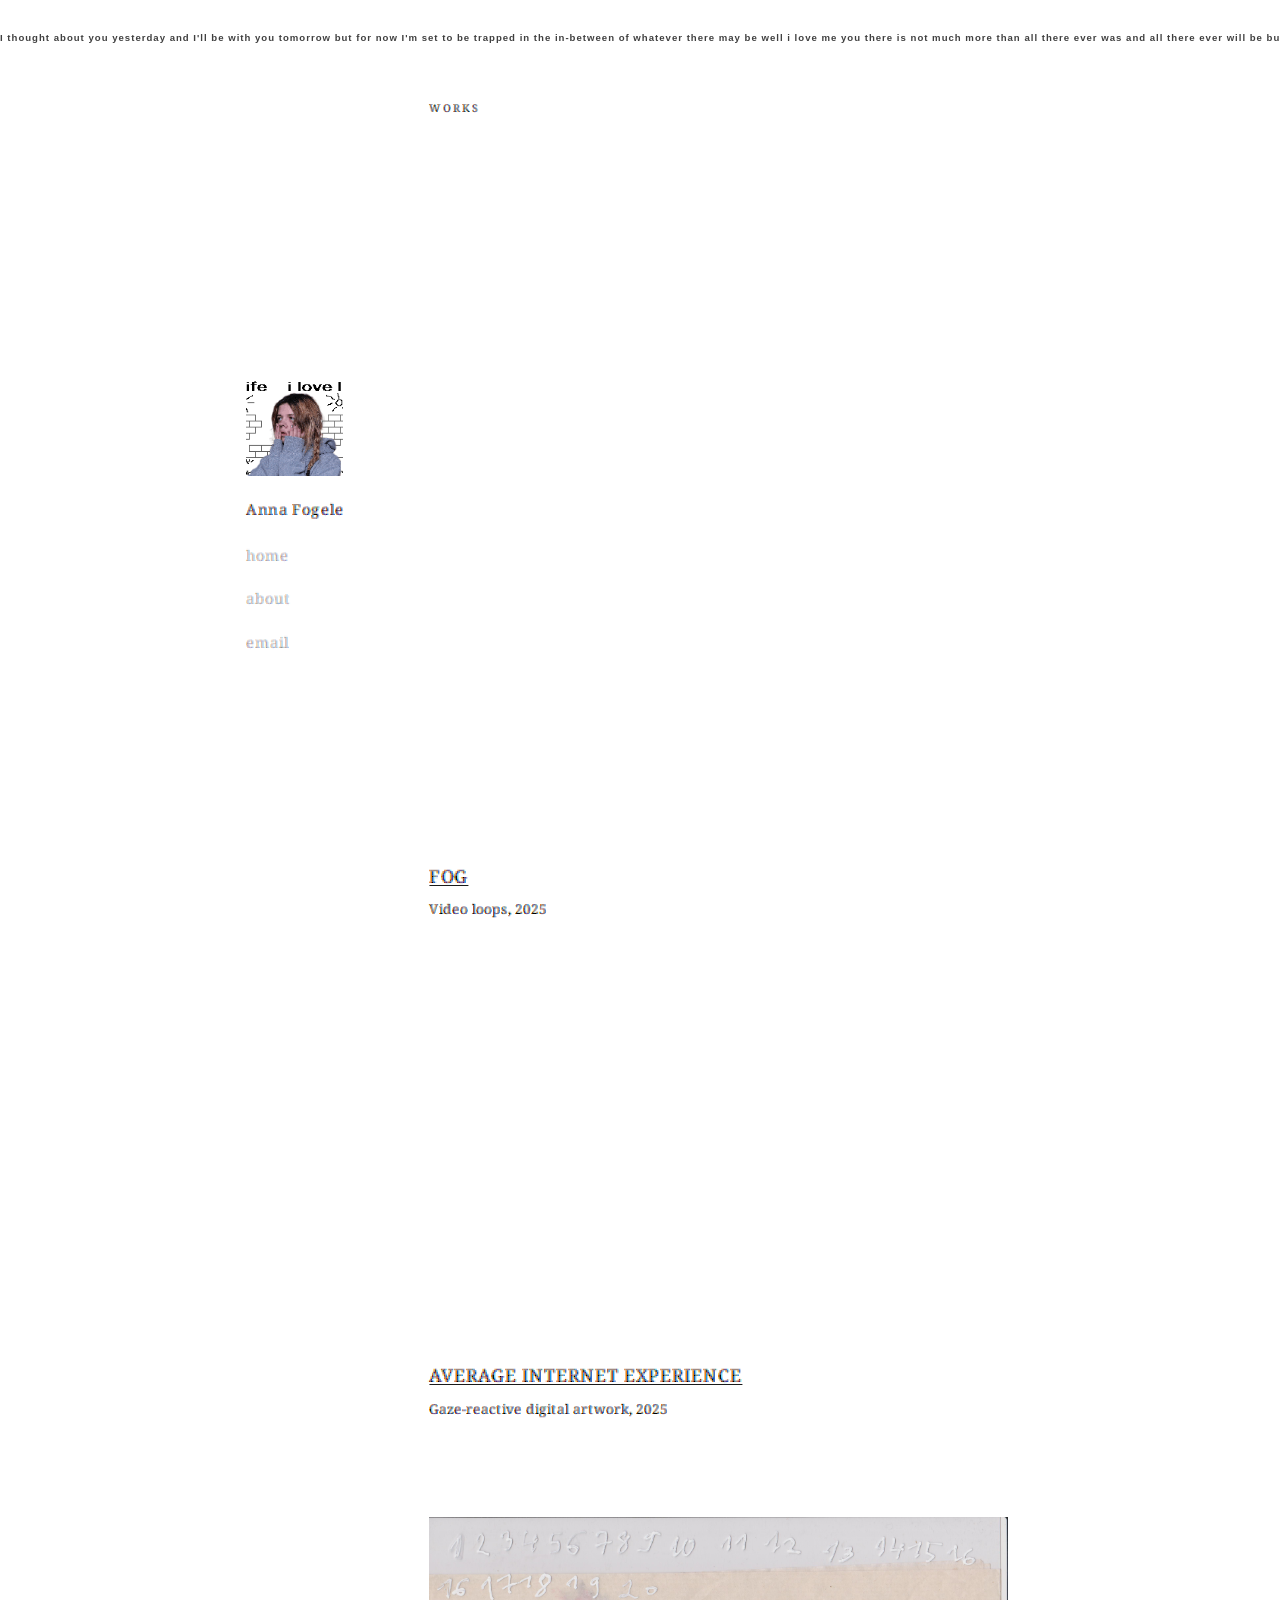
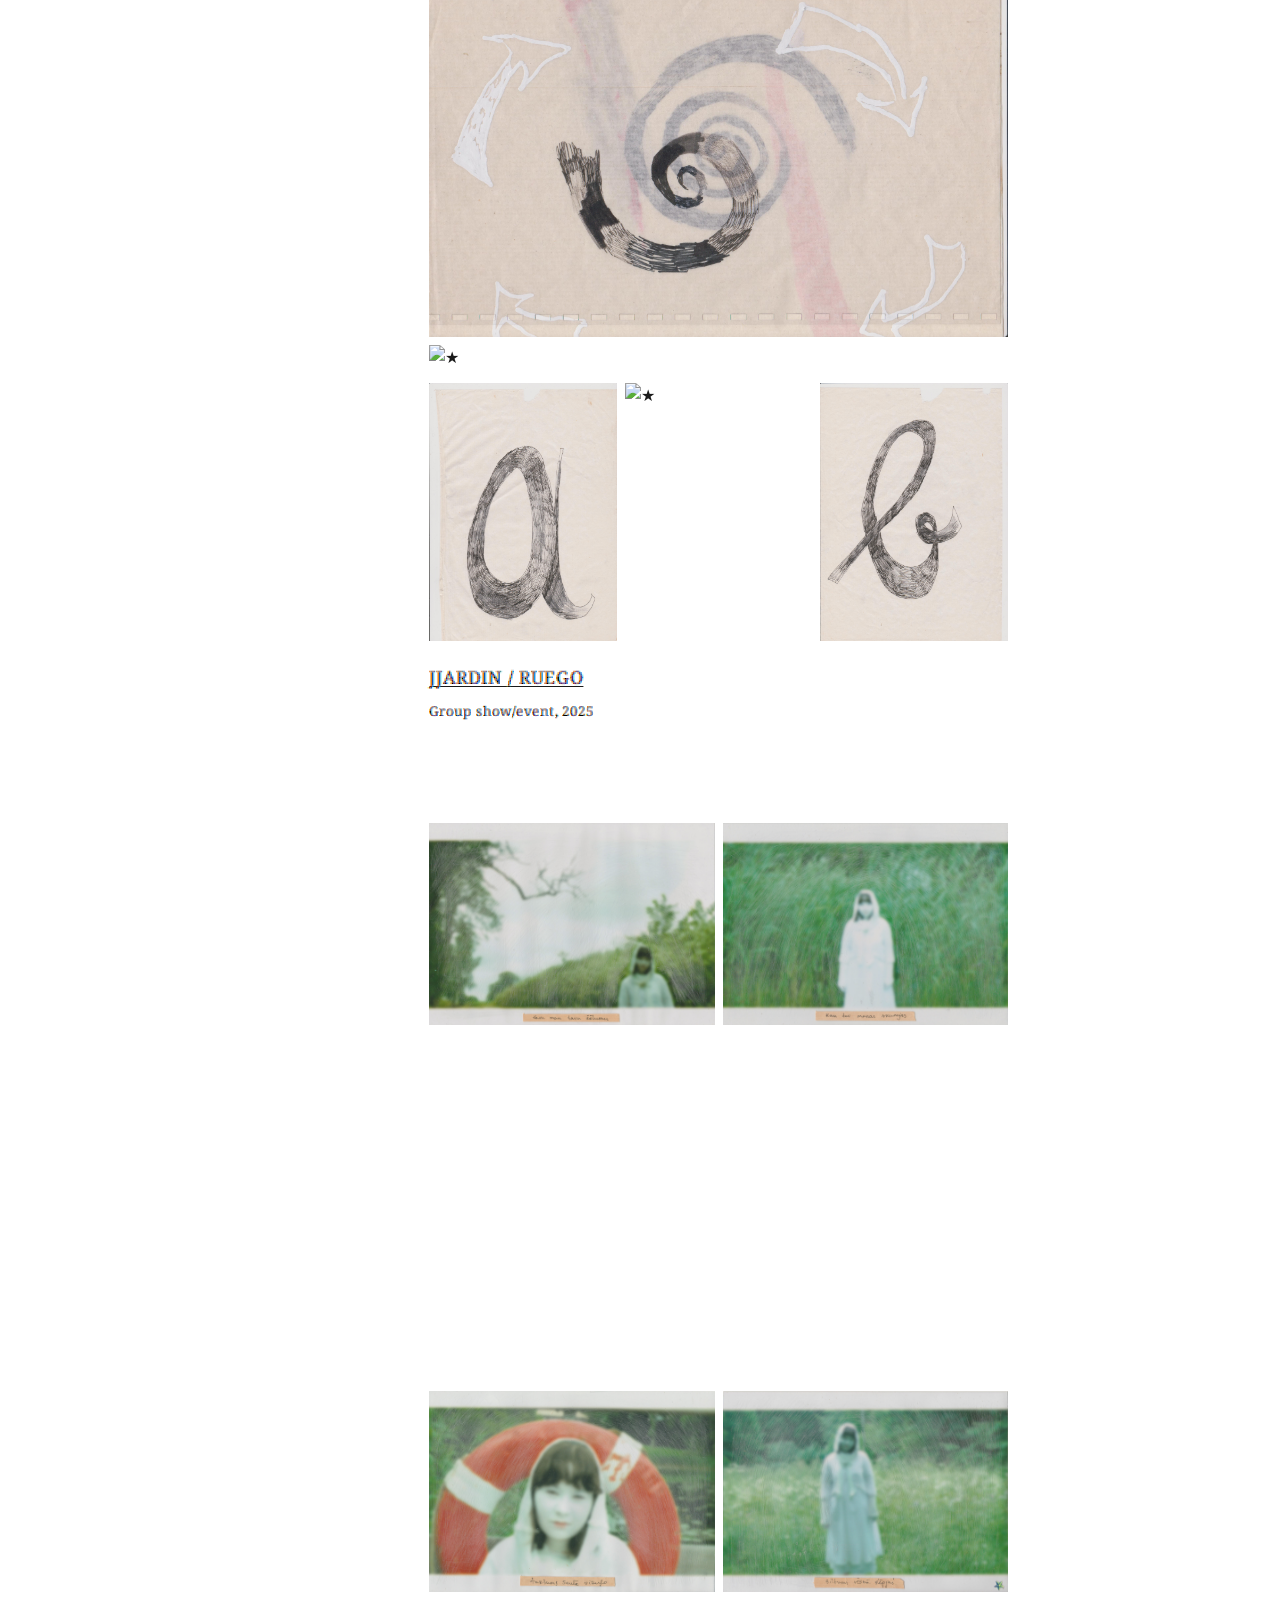
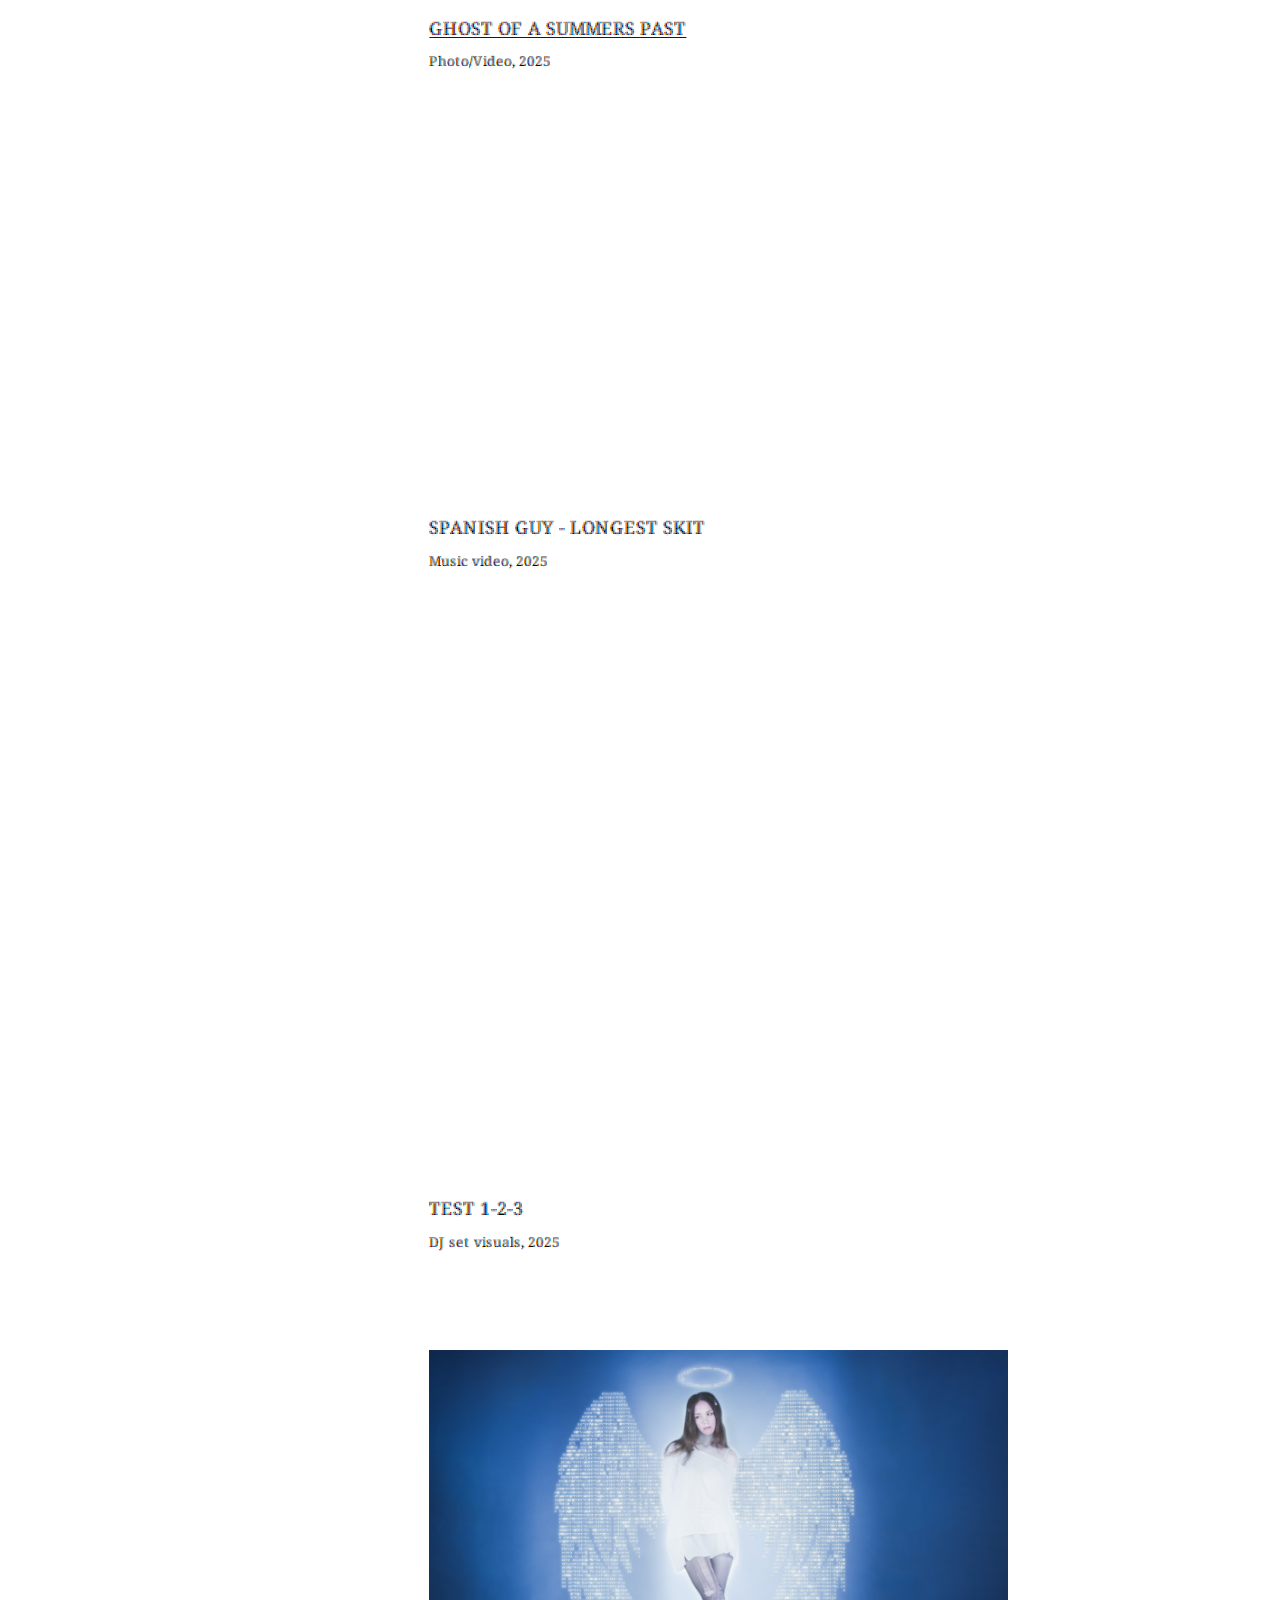
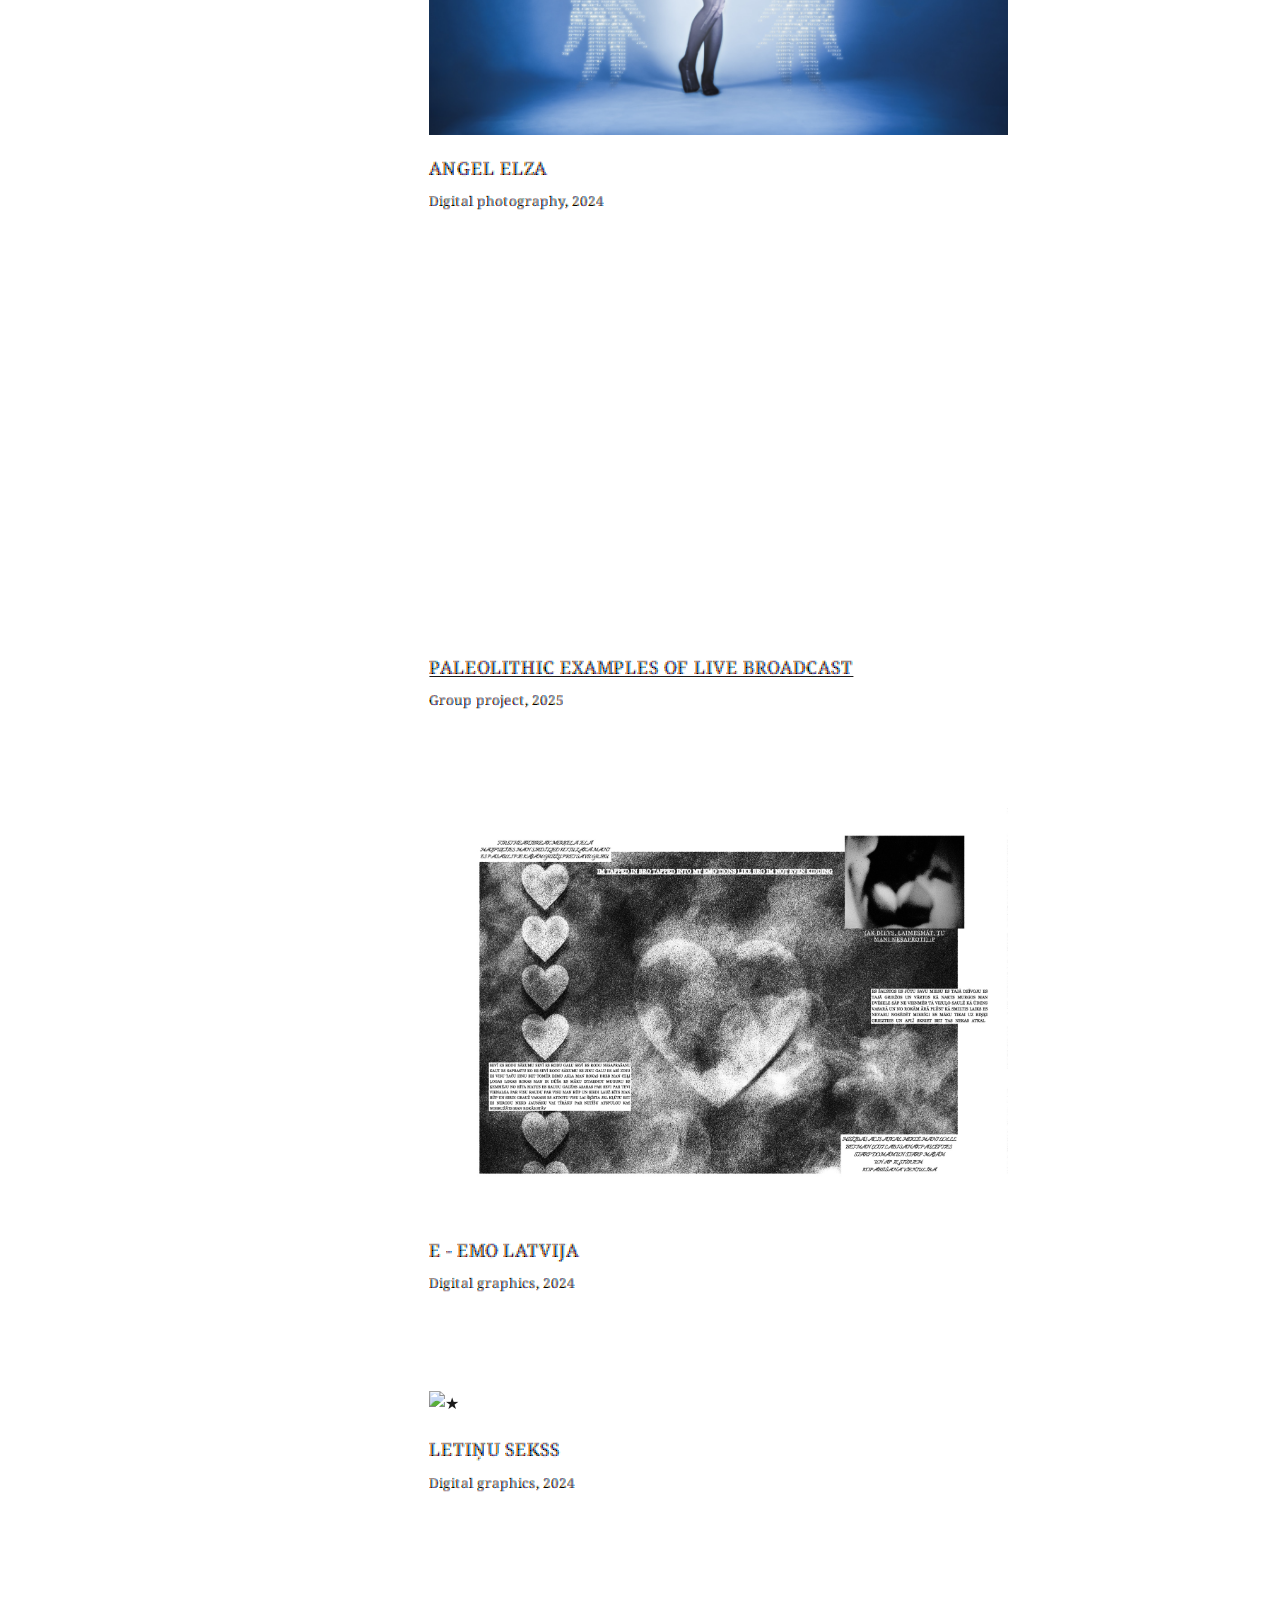
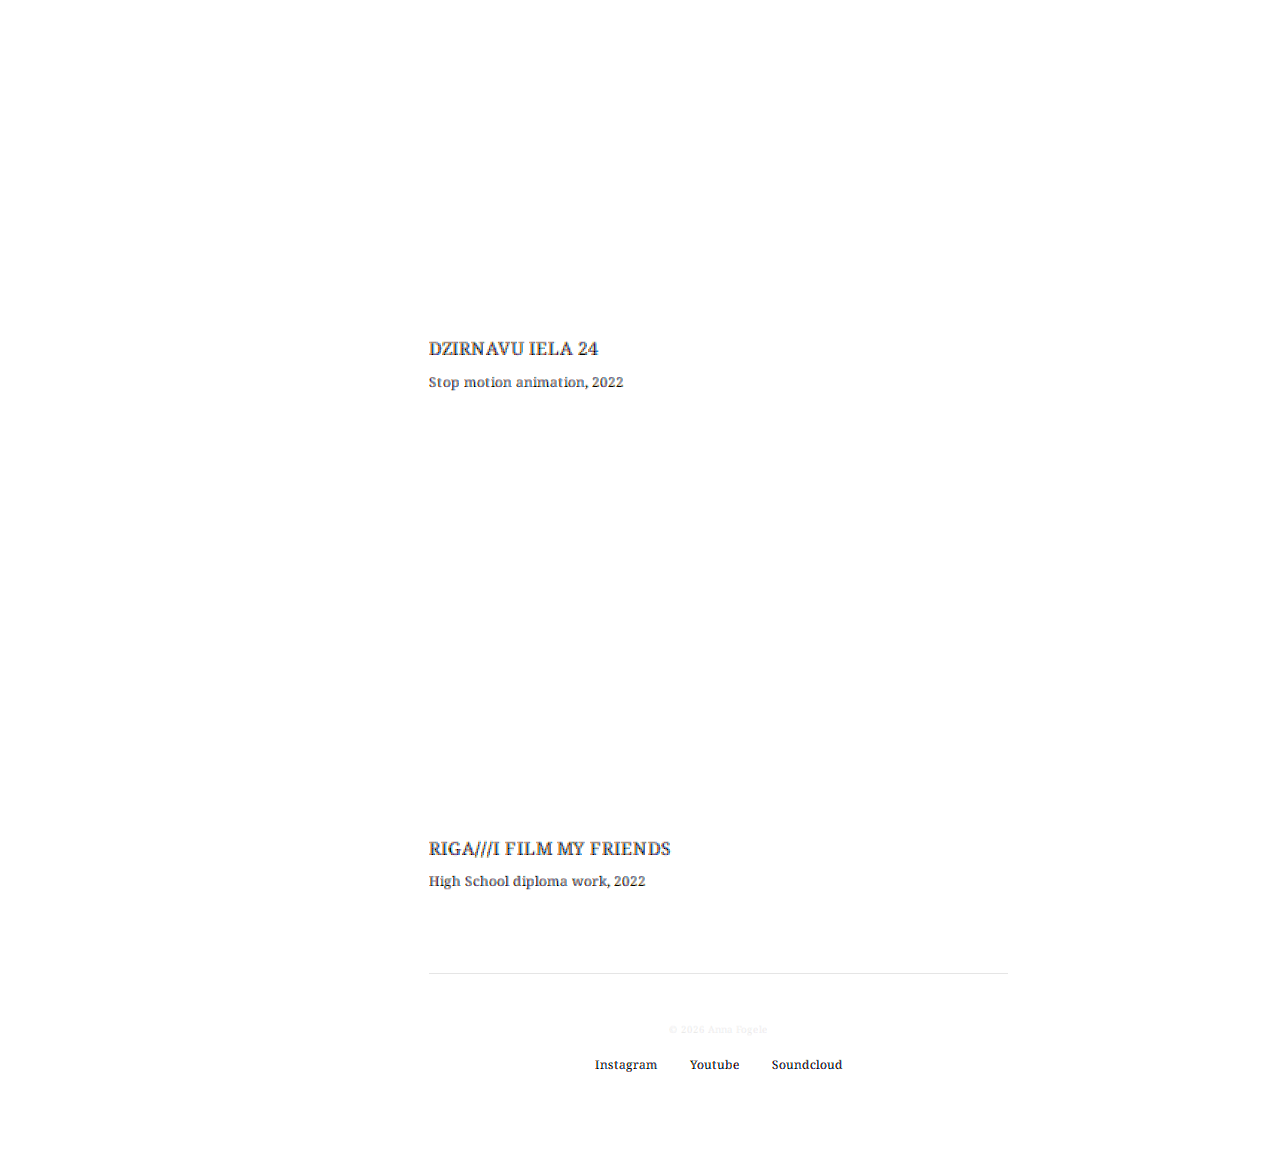
==== commit c178f94a: "migla change + palaboj cscc" ====
--- a/index.html
+++ b/index.html
@@ -51,20 +51,18 @@
   <h2 class="section-title">works</h2>
 
 <div class="project">
-
-  <div class="video-wrap">
-  <iframe
-    src="https://player.mediadelivery.net/embed/666391/73d7380f-0f5d-4d51-898d-da37837c7d92?autoplay=true&loop=true&muted=true&preload=false&responsive=true"
-       loading="lazy"
-        allow="autoplay;encrypted-media;picture-in-picture;fullscreen;"
-        allowfullscreen="true"></iframe>
-   </div>
-
-<h3>
-  <u>Fog</u>
-</h3>
-  <p>Looping gifs, 2026</p>
-</div>
+  <video class="project-video" autoplay loop muted playsinline>
+  <source src="assets/photomaterial/migla/migla-gulamistaba-web.mp4" type="video/mp4">
+  </video>
+    <video class="project-video" autoplay loop muted playsinline>
+  <source src="assets/photomaterial/migla/migla-virtuve-web.mp4" type="video/mp4">
+  </video>
+<h3>
+  <a href="src/pages/migla.html">
+  <u>Fog</u></a>
+</h3>
+  <p>Video loops, 2025</p>
+ </div>
     
 
 <div class="project">
@@ -75,7 +73,8 @@
        allowfullscreen="true"></iframe>
   </div>
 <h3>
-  <a href="src/pages/p5.html">Average internet experience</a>
+  <a href="src/pages/p5.html">
+    <u>Average internet experience</u></a>
 </h3>
   <p>Gaze-reactive digital artwork, 2025</p>
 </div>
@@ -151,7 +150,7 @@
     </div>-->
 
 
-<div class="project">
+<div class="project" id="Test-1-2-3">
   <div class="video-wrap"> 
   <iframe src="https://player.mediadelivery.net/embed/666391/d7bafae6-3467-43a3-9f8c-85db0e4662f5?autoplay=false&loop=true&muted=true&preload=false&responsive=true" 
     loading="lazy" 
@@ -269,7 +268,7 @@
   img.src = '';
   modal._group = null;
   modal._index = null;
-}
+} 
 
 function openImageModalFromElement(imgEl) {
   const modal = document.getElementById('image-modal');
--- a/src/css/style.css
+++ b/src/css/style.css
@@ -21,6 +21,7 @@
   letter-spacing: 0.02em;
   opacity: 0.9;
   text-align: justify;
+  user-select: text;
   
 }
 
@@ -255,23 +256,23 @@
   margin-bottom: 1rem;
 }
 
-.proj-img-vert img {
-  width: 100%;
-  max-width: 800px;
-  height: auto;
-  object-fit: contain;
-  display: block;
-  margin-left: auto;
-  margin-right: auto;
-}
-
+.proj-img-vert img,
 .project-video {
   width: 100%;
   max-width: 800px;
-  height: auto;
   display: block;
   margin-left: auto;
   margin-right: auto;
+}
+
+.proj-img-vert img {
+  height: auto;
+  object-fit: contain;
+}
+
+.project-video {
+  height: auto;
+  aspect-ratio: 16 / 9;
   margin-bottom: 1rem;
 }
 
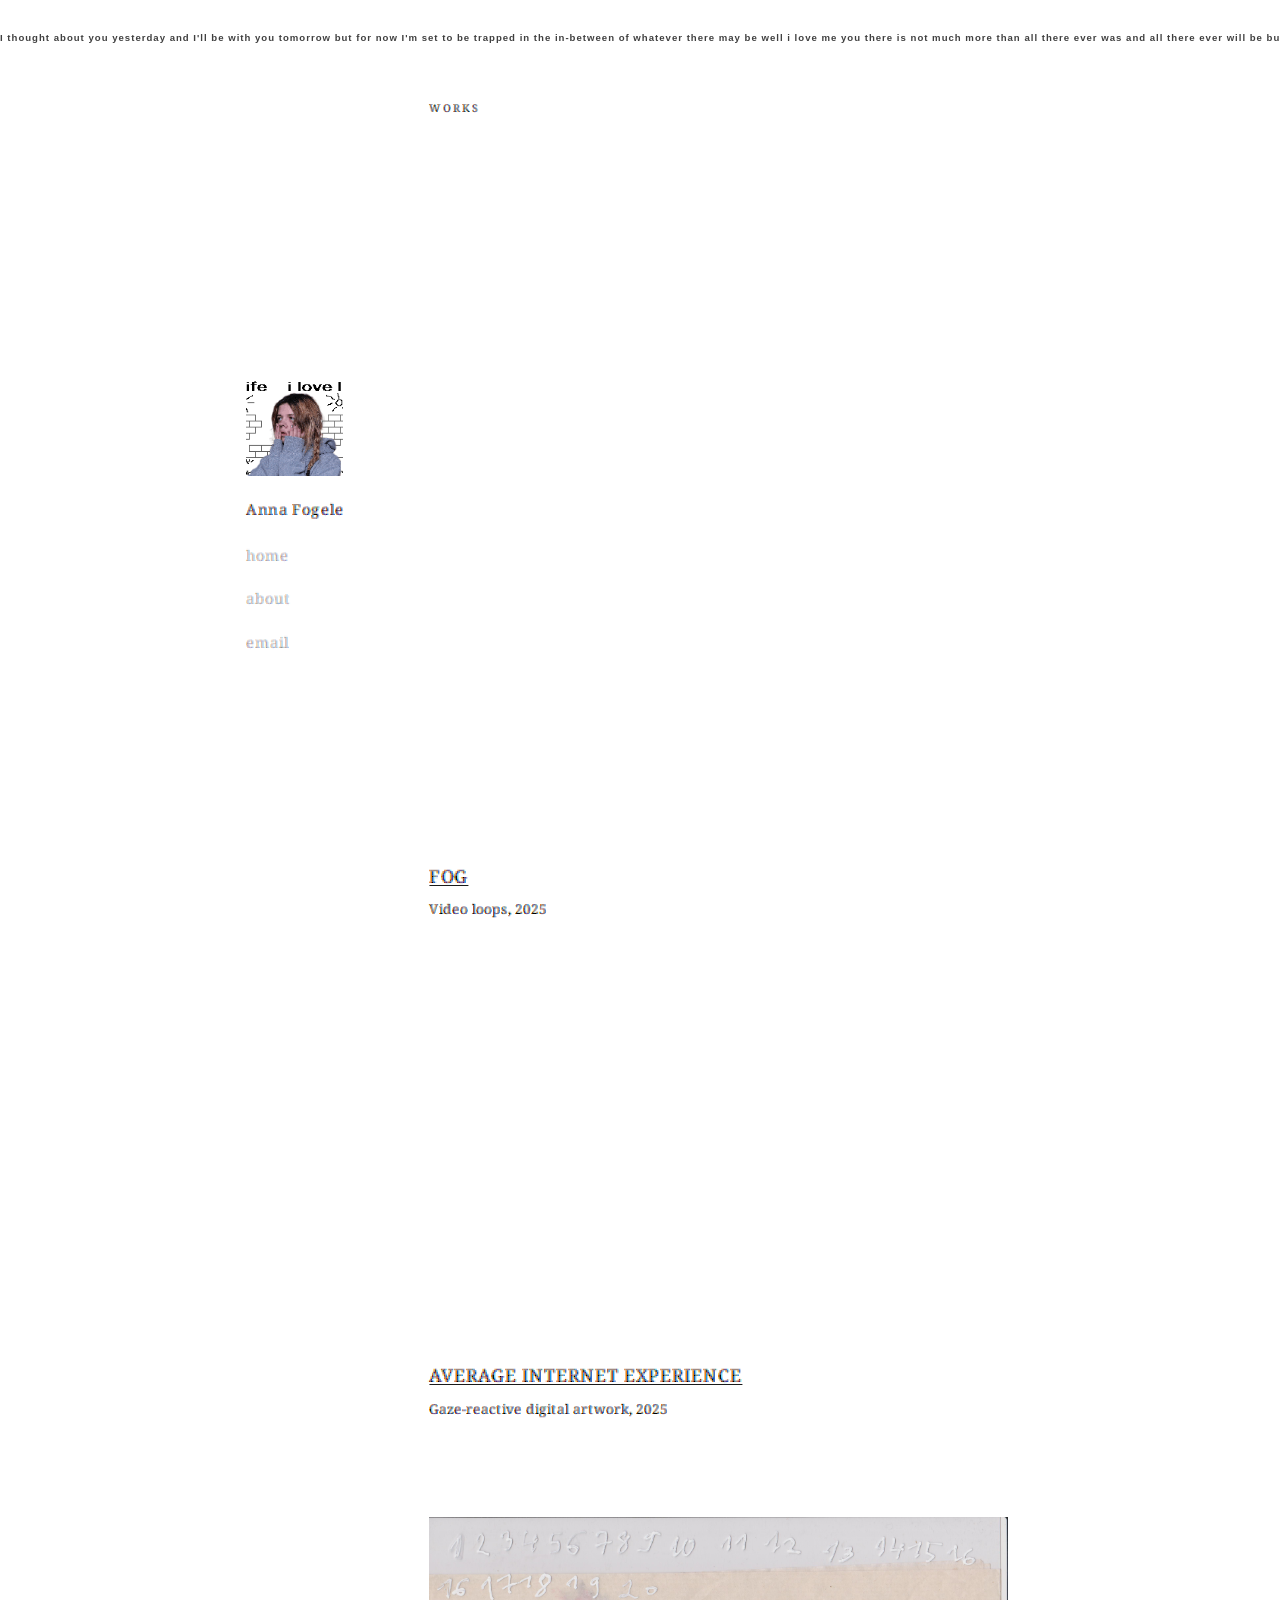
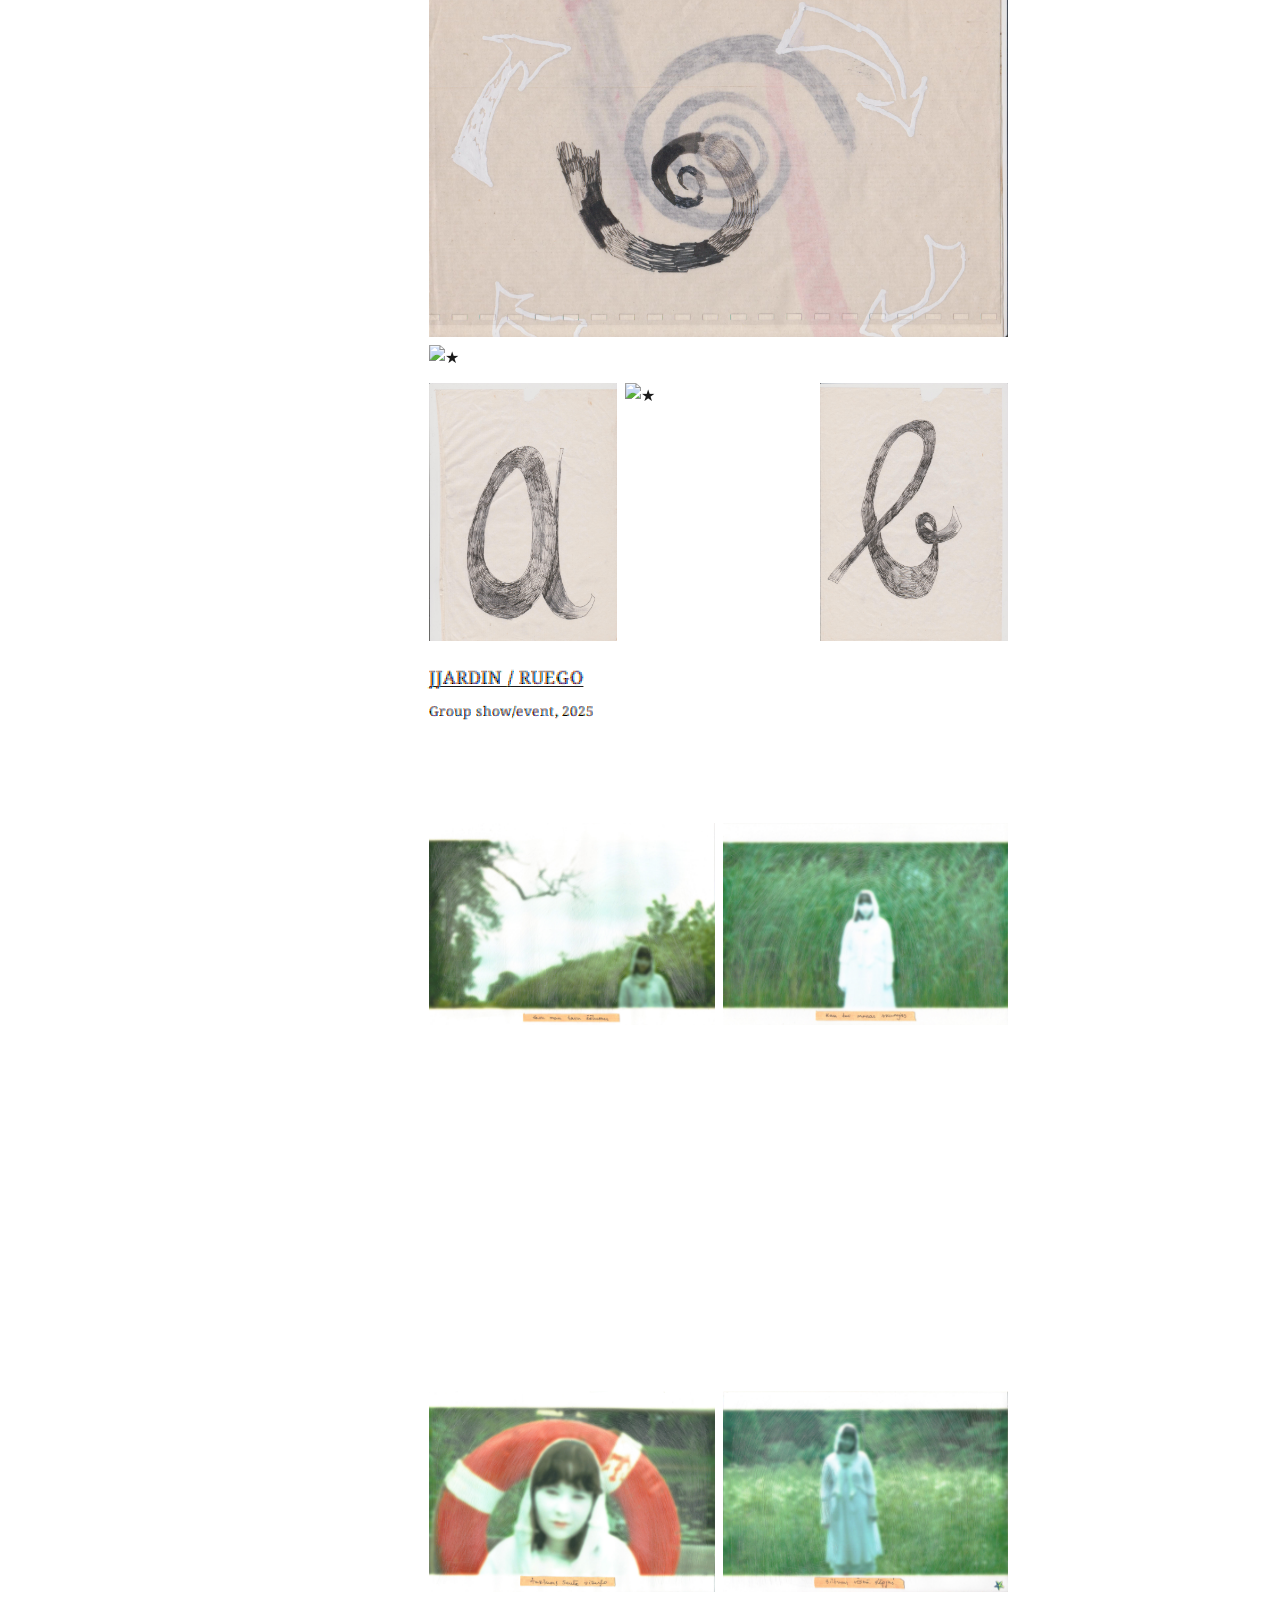
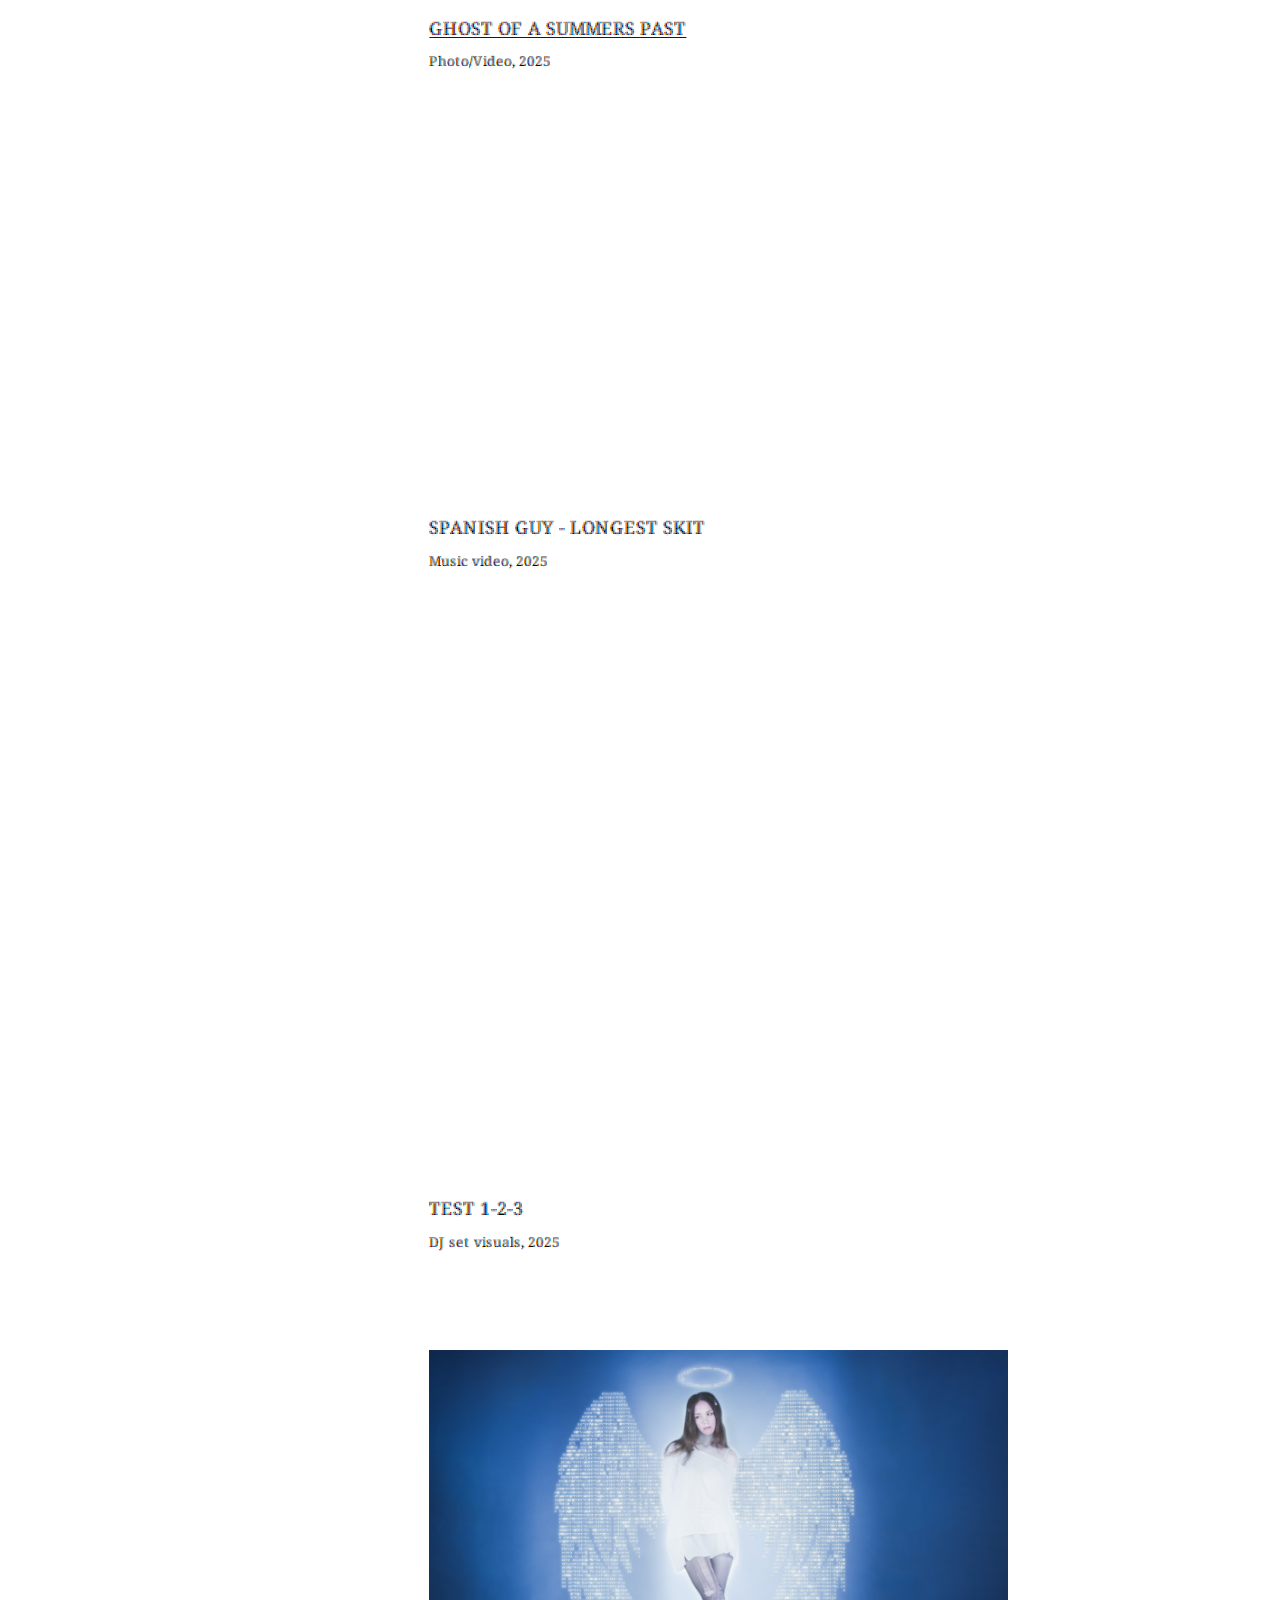
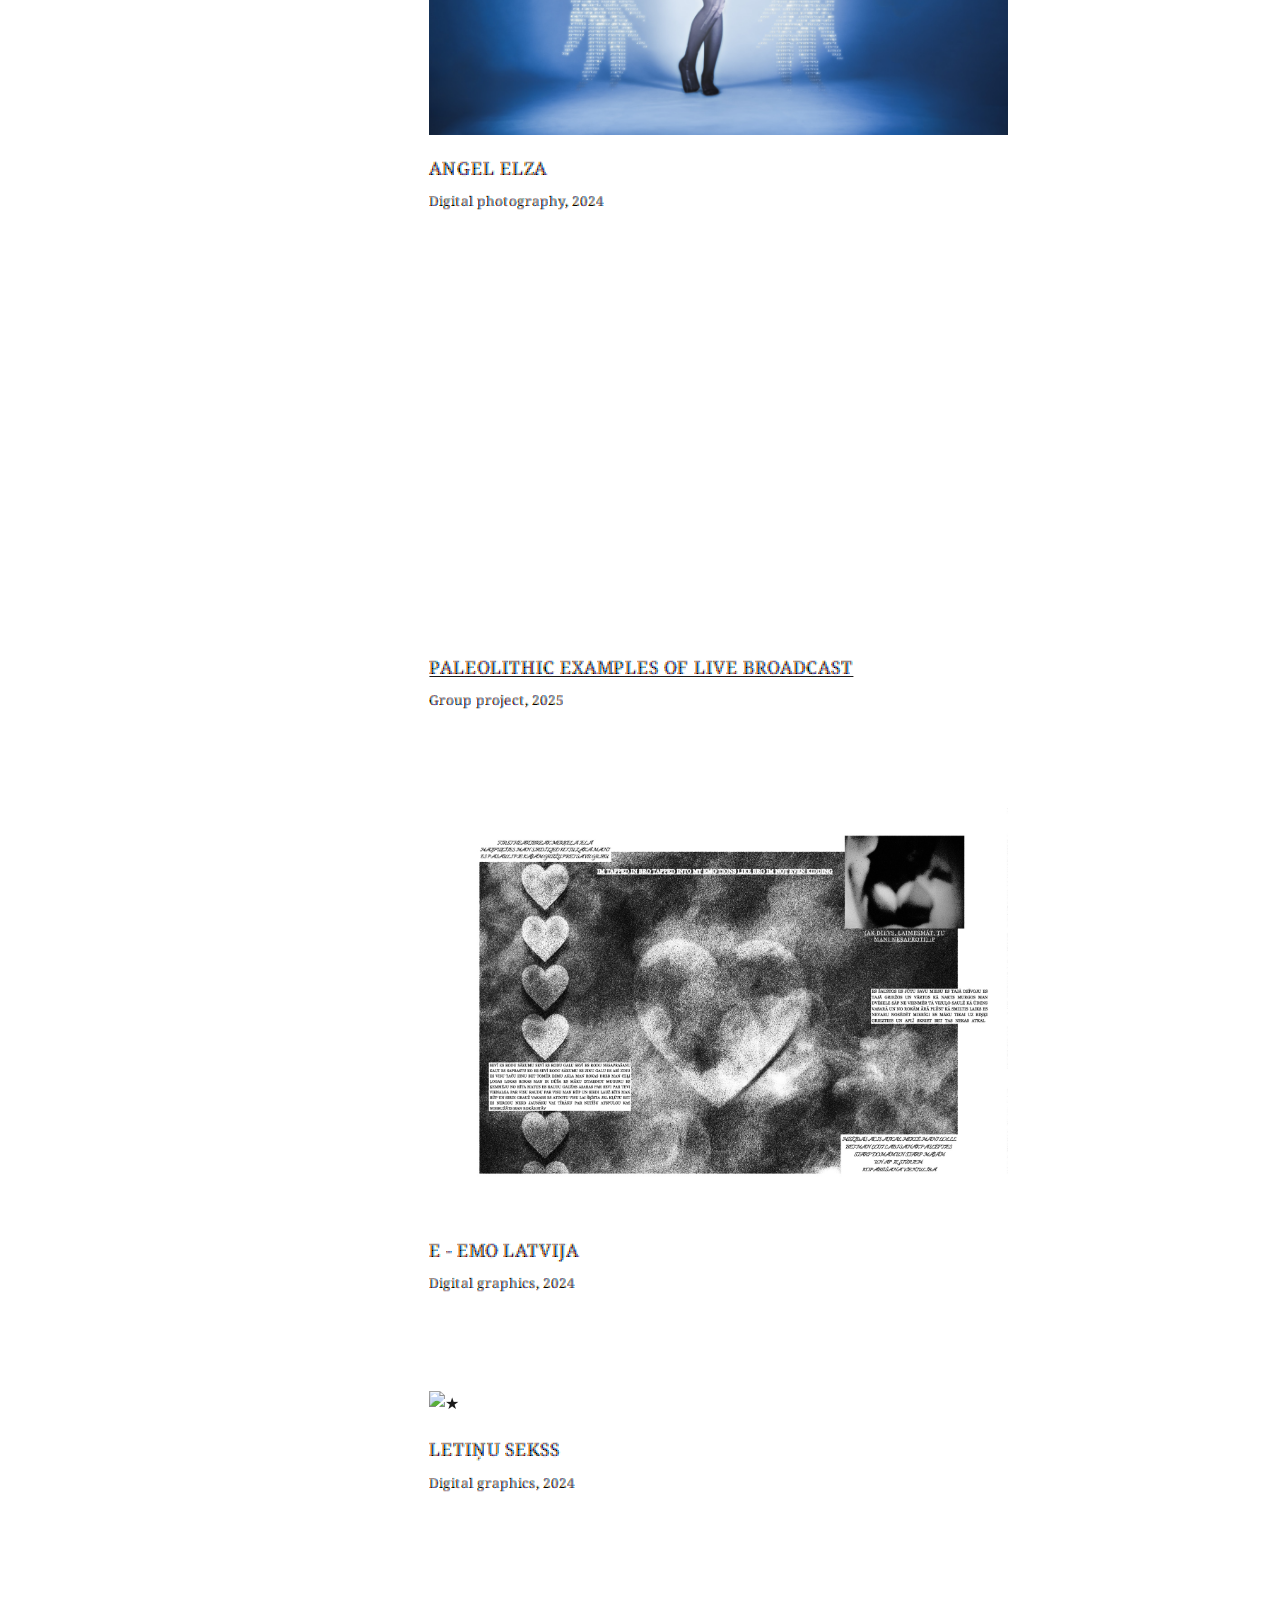
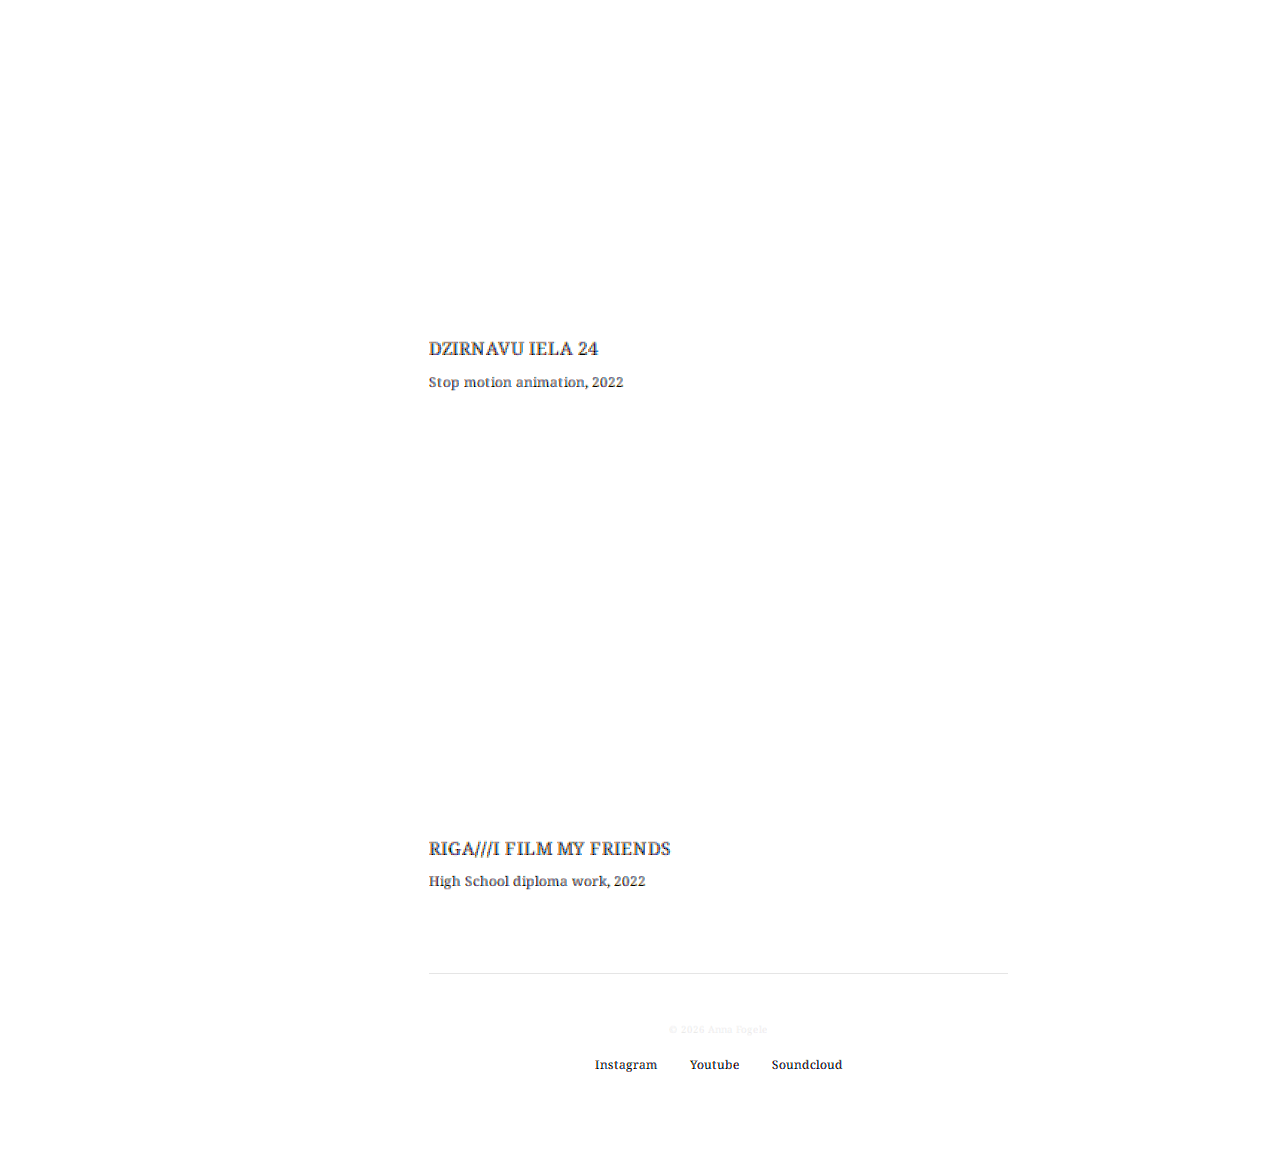
==== commit 5b613b38: "drosaks embedded + linki uz video index" ====
--- a/index.html
+++ b/index.html
@@ -69,6 +69,7 @@
   <div class="video-wrap"> 
       <iframe src="https://player.mediadelivery.net/embed/666391/cc5a23eb-e67d-48ab-a052-fd097f337727?autoplay=false&loop=true&muted=true&preload=false&responsive=true" 
        loading="lazy" 
+       referrerpolicy="strict-origin-when-cross-origin"
        allow="accelerometer;gyroscope;autoplay;encrypted-media;picture-in-picture;fullscreen;" 
        allowfullscreen="true"></iframe>
   </div>
@@ -109,6 +110,7 @@
   <div class="video-wrap"> 
    <iframe src="https://player.mediadelivery.net/embed/666391/ffa139ea-516d-4a44-ab79-b811ef5f37c0?autoplay=false&loop=true&muted=false&preload=false&responsive=true" 
      loading="lazy" 
+     referrerpolicy="strict-origin-when-cross-origin"
       allow="accelerometer;gyroscope;autoplay;encrypted-media;picture-in-picture;fullscreen;" 
       allowfullscreen="true"></iframe>
   </div>
@@ -131,6 +133,7 @@
     <div class="video-wrap"> 
     <iframe src="https://player.mediadelivery.net/embed/666391/c0132cd7-c5d9-490f-a298-19caf361d60a?autoplay=false&loop=true&muted=false&preload=false&responsive=true" 
       loading="lazy" 
+      referrerpolicy="strict-origin-when-cross-origin"
       allow="accelerometer;gyroscope;autoplay;encrypted-media;picture-in-picture;fullscreen;" 
       allowfullscreen="true"></iframe>
    </div>
@@ -150,10 +153,11 @@
     </div>-->
 
 
-<div class="project" id="Test-1-2-3">
-  <div class="video-wrap"> 
+<div class="project" id="test-1-2-3">
+  <div class="video-wrap">
   <iframe src="https://player.mediadelivery.net/embed/666391/d7bafae6-3467-43a3-9f8c-85db0e4662f5?autoplay=false&loop=true&muted=true&preload=false&responsive=true" 
     loading="lazy" 
+    referrerpolicy="strict-origin-when-cross-origin"
     allow="accelerometer;gyroscope;autoplay;encrypted-media;picture-in-picture;fullscreen;" 
     allowfullscreen="true"></iframe>
      </div>
@@ -215,7 +219,9 @@
 <div class="project">
    <div class="video-wrap"> 
     <iframe src="https://player.mediadelivery.net/embed/666391/0173a6b3-8f85-4735-8754-d8bba68cd785?autoplay=false&loop=true&muted=false&preload=false&responsive=true" 
-      oading="lazy" 
+      referrerpolicy="strict-origin-when-cross-origin"
+      loading="lazy" 
+      referrerpolicy="strict-origin-when-cross-origin"
       allow="accelerometer;gyroscope;autoplay;encrypted-media;picture-in-picture;fullscreen;" 
       allowfullscreen="true"></iframe>
     </div>
@@ -226,10 +232,12 @@
 </div>
 
 
-<div class="project">
+<div class="project" id="i-film-my-friends">
   <div class="video-wrap"> 
     <iframe src="https://player.mediadelivery.net/embed/666391/b43e16bb-3eb7-4068-a13f-a259c1a30b4b?autoplay=false&loop=false&muted=false&preload=false&responsive=true" 
+      referrerpolicy="strict-origin-when-cross-origin"
       loading="lazy" 
+      referrerpolicy="strict-origin-when-cross-origin"
       allow="accelerometer;gyroscope;autoplay;encrypted-media;picture-in-picture;fullscreen;" 
       allowfullscreen="true"></iframe>
   </div>
